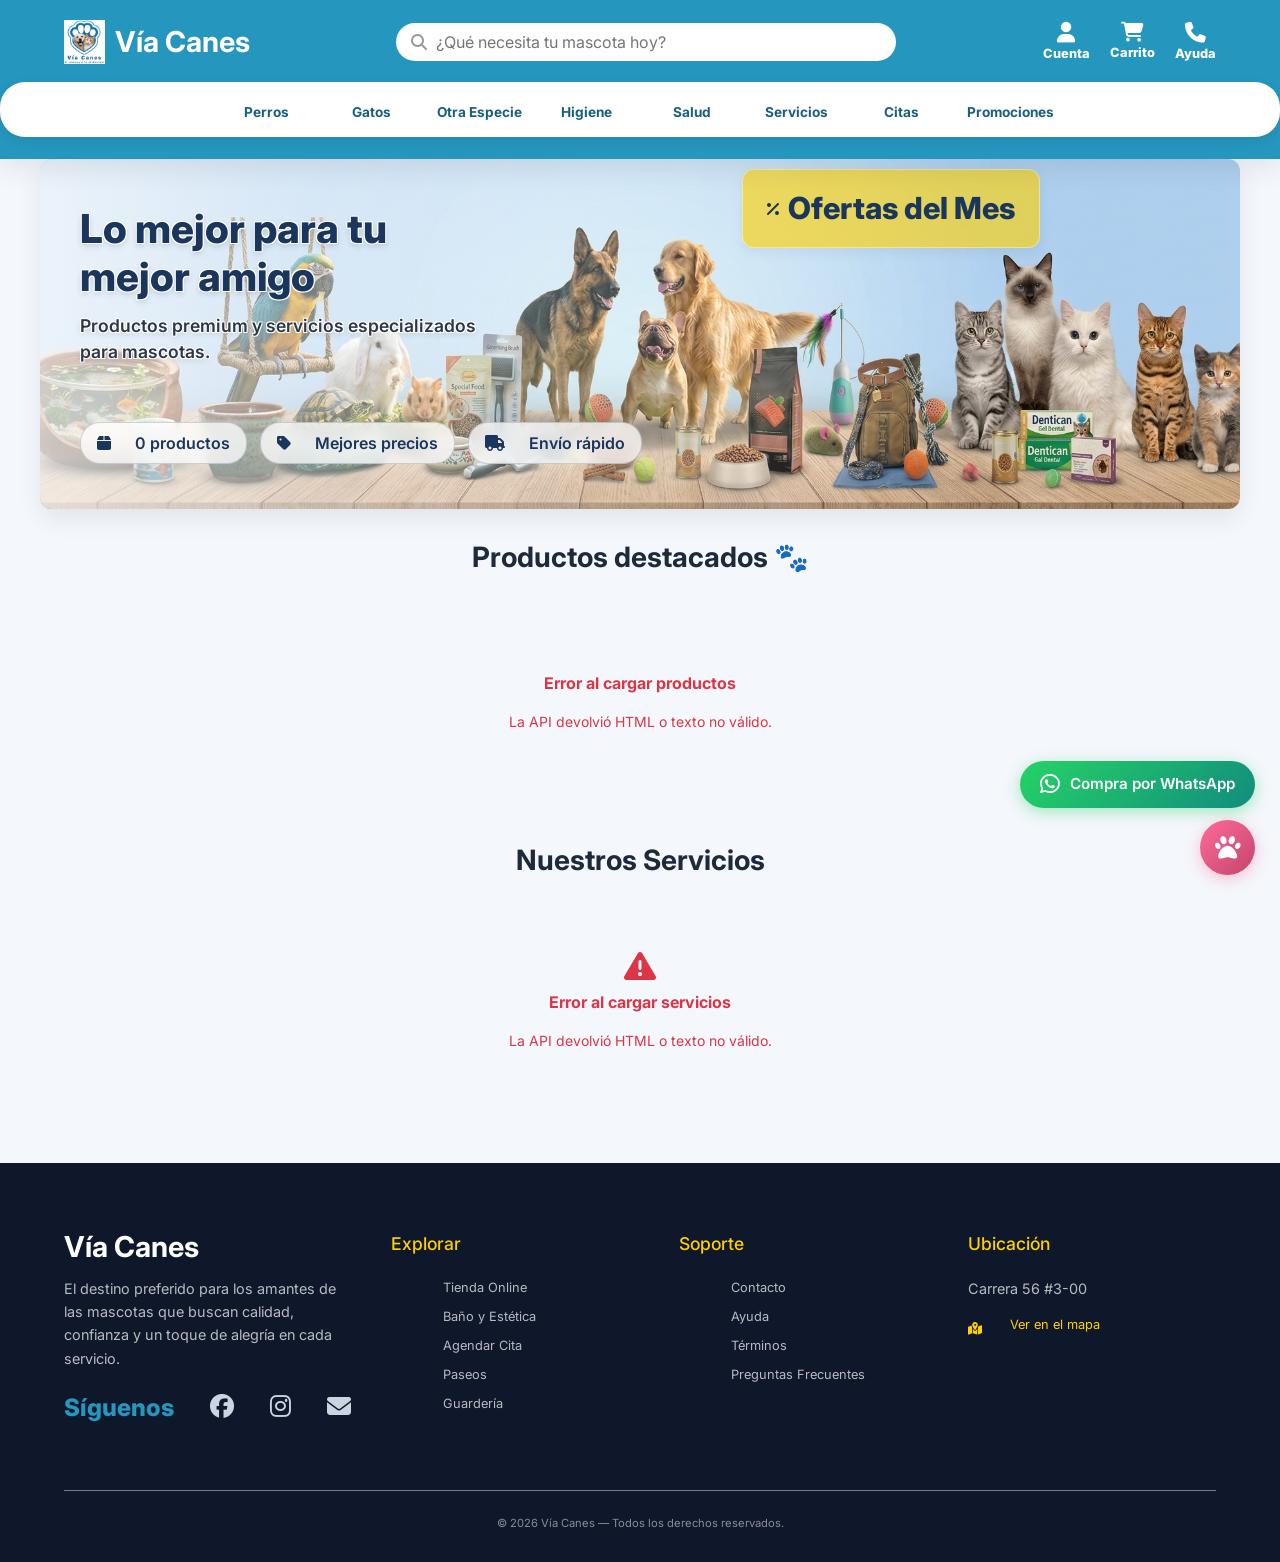
==== index.html @ 90e819da "Api de productos devuelve las promociones de cada producto" ====
<!DOCTYPE html>
<html lang="es">
<head>
    <meta charset="UTF-8">
    <meta name="viewport" content="width=device-width, initial-scale=1.0">
    <title>Vía Canes | Tienda</title>
    
    <!-- FUENTES Y ESTILOS EXTERNOS -->
    <!-- Google Fonts: Fuente Inter para tipografía moderna -->
    <link href="https://fonts.googleapis.com/css2?family=Inter:wght@300;400;500;600;700;800&display=swap" rel="stylesheet">
    <!-- FontAwesome: Iconos para la interfaz -->
    <link rel="stylesheet" href="https://cdnjs.cloudflare.com/ajax/libs/font-awesome/6.5.0/css/all.min.css">
    <!-- Bootstrap 5.3: Framework para diseño responsivo -->
    <link href="https://cdn.jsdelivr.net/npm/bootstrap@5.3.0/dist/css/bootstrap.min.css" rel="stylesheet">
    
    <!-- ESTILOS PROPIOS -->
    <link rel="stylesheet" href="css/main.css">
    <link rel="stylesheet" href="css/style.css">
</head>
<body>

    <!-- ENCABEZADO (HEADER) - Navegación fija superior -->
    <header class="sticky-top">
        <!-- Barra superior: Logo, Buscador y Accesos rápidos -->
        <div class="navbar-top">
            <!-- Contenedor del Logo de la marca -->
            <a href="/via_canes/index.html" class="logo-container text-decoration-none">
                <img src="img/logo.png" alt="Logo" class="logo-img">
                <span class="logo-text">Vía Canes</span>
            </a>
            <!-- Barra de búsqueda de productos -->
            <div class="search-container">
                <i class="fa fa-search search-icon"></i>
                <input type="text" class="custom-search-input" placeholder="¿Qué necesita tu mascota hoy?">
            </div>
            <!-- Iconos de Utilidad (Cuenta, Carrito, Ayuda) -->
            <div class="utility-icons">
                <!-- Mi Cuenta -->
                <a href="html/auth.html" class="util-item">
                    <i class="fa fa-user"></i> <span>Cuenta</span>
                </a>
                <!-- Carrito de compras con disparador de menú lateral (Offcanvas) -->
                <button class="util-item border-0 bg-transparent position-relative p-0" type="button" data-bs-toggle="offcanvas" data-bs-target="#carritoLateral">
                    <i class="fa fa-shopping-cart fs-5"></i>
                    <span>Carrito</span>
                    <!-- Globo indicador de cantidad (Controlado por JS) -->
                    <span id="contador-carrito" class="badge rounded-pill bg-danger position-absolute top-0 start-100 translate-middle" style="display:none;">0</span>
                </button>
                <!-- Central de Ayuda -->
      <a href="html/ayuda.html" class="util-item" aria-label="Central de ayuda">
        <i class="fa fa-phone"></i> <span>Ayuda</span>
                </a>
            </div>
        </div>
        
        <!-- Barra inferior: Accesos directos a Categorías y Filtros URL -->
        <div class="categories-row">
            <a href="index.html?tipo=especie&valor=Perros" class="cat-item">
                <div class="img-circle"><img src="img/p-perro.png" alt="Perros" class="cat-img"></div>
                <span>Perros</span>
            </a>
            <a href="index.html?tipo=especie&valor=Gatos" class="cat-item">
                <div class="img-circle"><img src="img/p-gato.png" alt="Gatos" class="cat-img"></div>
                <span>Gatos</span>
            </a>
            <a href="index.html?tipo=especie&valor=Otra%20Especie" class="cat-item">
                <div class="img-circle"><img src="img/p-otros.png" alt="Otros" class="cat-img"></div>
                <span>Otra Especie</span>
            </a>
            <a href="index.html?tipo=categoria&valor=Higiene" class="cat-item">
                <div class="img-circle"><img src="img/p-higiene.png" alt="Higiene" class="cat-img"></div>
                <span>Higiene</span>
            </a>
            <a href="index.html?tipo=categoria&valor=Salud" class="cat-item">
                <div class="img-circle"><img src="img/salud.png" alt="Salud" class="cat-img"></div>
                <span>Salud</span>
            </a>
            <a href="index.html?tipo=categoria&valor=Servicios" class="cat-item">
                <div class="img-circle"><img src="img/servicios-p.png" alt="Servicios" class="cat-img"></div>
                <span>Servicios</span>
            </a>
            <a href="index.html?tipo=categoria&valor=Citas" class="cat-item">
                <div class="img-circle"><img src="img/calendario.png" alt="Citas" class="cat-img"></div>
                <span>Citas</span>
            </a>
            <a href="html/promociones.html" class="cat-item">
                <div class="img-circle"><img src="img/ofertas.png" alt="Promociones" class="cat-img"></div>
                <span>Promociones</span>
            </a>
        </div>
    </header>

    <!-- SECCIÓN HERO - Banner promocional principal -->
    <section class="hero">
        <div class="banner-overlay"></div>
        
        <!-- Botón posicionado arriba a la derecha -->
        <a href="html/promociones.html" class="btn-main text-decoration-none">
            <i class="fa fa-percent"></i> Ofertas del Mes
        </a>

        <div class="hero-content">    
            <!-- Bloque de textos (Izquierda) -->
            <div class="hero-text">
                <h1>Lo mejor para tu mejor amigo</h1>
                <p>Productos premium y servicios especializados para mascotas.</p>
                
                <!-- Estadísticas / Iconos en fila inferior -->
                <div class="banner-stats">
                    <div class="stat-item">
                        <i class="fa fa-box"></i>
                        <span id="bannerProductCountHero">0 productos</span>
                    </div>
                    <div class="stat-item">
                        <i class="fa fa-tag"></i>
                        <span>Mejores precios</span>
                    </div>
                    <div class="stat-item">
                        <i class="fa fa-truck"></i>
                        <span>Envío rápido</span>
                    </div>
                </div>
            </div>
        </div>
    </section>

    <!-- BANNER DINÁMICO - Oculto por defecto (Se activa mediante JS) -->
    <section class="category-banner" id="categoryBanner" style="display: none;">
        <div class="banner-overlay"></div>
        <div class="banner-content container">
            <div class="banner-text">
                <span class="banner-badge" id="bannerBadge">Categoría</span>
                <h2 class="banner-title" id="bannerTitle">Título de categoría</h2>
                <p class="banner-description" id="bannerDescription">Descripción de la categoría</p>
                <div class="banner-stats">
                    <div class="stat-item">
                        <i class="fa fa-box"></i>
                        <span id="bannerProductCount">0 productos</span>
                    </div>
                    <div class="stat-item">
                        <i class="fa fa-tag"></i>
                        <span>Mejores precios</span>
                    </div>
                    <div class="stat-item">
                        <i class="fa fa-truck"></i>
                        <span>Envío rápido</span>
                    </div>
                </div>
            </div>
        </div>
    </section>

    <!-- CONTENIDO PRINCIPAL (MAIN) - Grid de Productos y Servicios -->
    <main class="container mt-4" id="storeSection">
        <section class="productos mb-5">
            <h3 class="mb-4 text-center fw-bold">Productos destacados 🐾</h3>
            <div class="row g-4" id="productGrid">
                <div class="col-12 text-center py-5">
                    <div class="spinner-border text-primary" role="status">
                        <span class="visually-hidden">Cargando...</span>
                    </div>
                    <p class="text-muted mt-3">Cargando productos...</p>
                </div>
            </div>
        </section>

        <section class="servicios mb-5">
            <h3 class="mb-4 text-center fw-bold">Nuestros Servicios</h3>
            <div class="row g-4 text-center" id="servicesGrid">
                <div class="col-12 text-center py-5">
                    <div class="spinner-border text-primary" role="status">
                        <span class="visually-hidden">Cargando...</span>
                    </div>
                    <p class="text-muted mt-3">Cargando servicios...</p>
                </div>
            </div>
        </section>
        
    </main>

  <!-- PIE DE PÁGINA (FOOTER)                         -->
<!-- ============================================= -->
<footer class="main-footer">
  <div class="footer-grid">

    <!-- Columna 1: Branding y Redes Sociales -->
    <div class="footer-col">
      <div class="logo-text" style="color: white; margin-bottom: 1rem;">Vía Canes</div>
      <p style="opacity: 0.7; font-size: 0.9rem; line-height: 1.6;">El destino preferido para los amantes de las mascotas que buscan calidad, confianza y un toque de alegría en cada servicio.</p>
      <div class="social-icons">
        <h4>Síguenos</h4>
        <a href="https://facebook.com" target="_blank" rel="noopener noreferrer" aria-label="Facebook"><i class="fa-brands fa-facebook"></i></a>
        <a href="https://instagram.com" target="_blank" rel="noopener noreferrer" aria-label="Instagram"><i class="fa-brands fa-instagram"></i></a>
        <a href="mailto:contacto@viacanes.com" aria-label="Email"><i class="fa-solid fa-envelope"></i></a>
      </div>
    </div>

    <!-- Columna 2: Navegación Interna -->
    <div class="footer-col">
      <h3>Explorar</h3>
      <ul>
        <li><a href="../index.html">Tienda Online</a></li>
        <li><a href="../index.html?tipo=categoria&valor=Higiene">Baño y Estética</a></li>
        <li><a href="../index.html?tipo=categoria&valor=Citas">Agendar Cita</a></li>
        <li><a href="../index.html?tipo=categoria&valor=Servicios">Paseos</a></li>
        <li><a href="../index.html?tipo=categoria&valor=Servicios">Guardería</a></li>
      </ul>
    </div>

    <!-- Columna 3: Soporte -->
    <div class="footer-col">
      <h3>Soporte</h3>
      <ul>
        <li><a href="ayuda.html">Contacto</a></li>
        <li><a href="ayuda.html">Ayuda</a></li>
        <li><a href="ayuda.html">Términos</a></li>
        <li><a href="ayuda.html">Preguntas Frecuentes</a></li>
      </ul>
    </div>

    <!-- Columna 4: Ubicación -->
    <div class="footer-col">
      <h3>Ubicación</h3>
      <p style="opacity: 0.7; font-size: 0.9rem;">Carrera 56 #3-00</p>
      <div style="margin-top: 1rem; display: flex; align-items: center; gap: 8px; color: var(--accent);">
        <i class="fa-solid fa-map-location-dot"></i>
        <a href="https://maps.google.com/?q=Carrera+56+3" target="_blank" rel="noopener noreferrer"
           style="color: var(--accent); text-decoration: none;">Ver en el mapa</a>
      </div>
    </div>

  </div>

  <div class="text-center mt-5 pt-4 border-top opacity-50 small">
    © 2026 Vía Canes — Todos los derechos reservados.
  </div>
</footer>

    </footer>
    <!-- ============================================= -->
    <!-- BOTONES FLOTANTES (WhatsApp y Paw)            -->
    <!-- ============================================= -->
    <div class="floating-buttons">
        <!-- Botón Compra por WhatsApp -->
        <a href="https://wa.me/573000000000?text=Hola%20Vía%20Canes,%20quiero%20hacer%20un%20pedido" 
           class="btn-whatsapp" 
           target="_blank" 
           rel="noopener noreferrer"
           aria-label="Compra por WhatsApp">
            <i class="fa-brands fa-whatsapp"></i>
            <span>Compra por WhatsApp</span>
        </a>

        <!-- Botón Paw (huella de mascota) - Volver arriba -->
        <a href="#top" class="btn-paw" aria-label="Volver arriba" title="Volver arriba">
            <i class="fa-solid fa-paw"></i>
        </a>
    </div>
    <!-- MENÚ LATERAL DE CARRITO (Offcanvas) -->
    <div class="offcanvas offcanvas-end" tabindex="-1" id="carritoLateral">
        <div class="offcanvas-header border-bottom">
            <h5 class="offcanvas-title fw-bold">
                <i class="fa fa-shopping-cart me-2"></i>Tu Carrito
            </h5>
            <button type="button" class="btn-close" data-bs-dismiss="offcanvas"></button>
        </div>
        <div class="offcanvas-body d-flex flex-column">
            <div id="cart-items" class="flex-grow-1">
                <p class="text-center text-muted mt-5">Tu carrito está vacío 🐾</p>
            </div>
            <div class="border-top pt-3 mt-3">
                <div class="d-flex justify-content-between fw-bold fs-5 mb-3">
                    <span>Total:</span>
                    <span id="cart-total">$0</span>
                </div>
                <a href="html/carrito.html" class="btn btn-primary w-100 rounded-pill fw-bold text-white d-flex align-items-center justify-content-center gap-2" id="btn-checkout" style="pointer-events: none; opacity: 0.6;">
                    <i class="fa fa-credit-card"></i> Continuar
                </a>
            </div>
        </div>
    </div>

    <!-- TOAST NOTIFICACIONES -->
    <div class="position-fixed bottom-0 end-0 p-4" style="z-index: 9999;">
        <div id="toast" class="toast align-items-center text-white bg-primary border-0" role="alert">
            <div class="d-flex">
                <div class="toast-body" id="toastMsg">Operación exitosa</div>
                <button type="button" class="btn-close btn-close-white me-2 m-auto" data-bs-dismiss="toast"></button>
            </div>
        </div>
    </div>

    <!-- SCRIPTS -->
    <script src="https://cdn.jsdelivr.net/npm/bootstrap@5.3.0/dist/js/bootstrap.bundle.min.js"></script>
    <script src="js/modulestienda/main.js" defer></script>
     <script src="js/modulestienda/tienda-productos.js" defer></script>
    <!--<script src="js/modulestienda/tienda-promociones.js" defer></script>-->
</body>
</html>
---- css/main.css ----
:root{
    --primary:#2596be;
    --primary-dark:#16607d;
    --secondary:#ff8c00;
    --accent:#ffd000;
    --white:#ffffff;
    --bg:#f4f7fb;
    --text:#1e293b;
    --text-light:#64748b;

    --shadow-sm:0 4px 10px rgba(0,0,0,0.05);
    --shadow-md:0 10px 25px rgba(0,0,0,0.08);
    --shadow-lg:0 20px 40px rgba(0,0,0,0.12);

    --transition:.3s ease;
    --radius:24px;
}

/* ================= RESET ================= */

*{
    margin:0;
    padding:0;
    box-sizing:border-box;
    font-family:"Inter",sans-serif;
}

body{
    background:var(--bg);
    color:var(--text);
    overflow-x:hidden;
}

/* =========================================
   HEADER ESTILO AZUL & STICKY AUDITADO
   ========================================= */
.sticky-top {
    position: -webkit-sticky ;
    position: sticky;
    top: 0 ;
    z-index: 1040 ; /* Mantiene el menú por encima de cualquier producto o tarjeta */
    background-color: var(--primary); /* Evita transparencias durante el scroll */
    box-shadow: var(--shadow-md);
    
}
.main-container {
max-width: 1200px;
margin: 0 auto;
padding: 0 20px;
width: 100%;
}
header {
    background-color: var(--primary);
    padding: 12px 0 ;
    border: none;
position: sticky;
top: 0;
z-index: 1000;
  
}
.header-container {
display:flex;
align-items:center;
justify-content:space-between;
flex-wrap:wrap;
margin: 0 auto;
gap:10px;
padding: 0 20;
background-color: var(--primary);
border: none;
border-bottom: 1px solid var(--primary-dark);

}
.main-header {
background: var(--white);
}
.navbar {
position: sticky;
background: var(--primary);
padding: 8px 4%;
z-index: 1000;
top: 0;
}
.navbar-top {
    display: flex;
    align-items: center;
    justify-content: space-between;
    max-width: 1300px;
    margin: auto;
    padding: 0 5%;
    gap: 20px;
    min-height: 60px;
    background: transparent;
}

.logo-container {
    display: flex;
    align-items: center;
    gap: 10px;
}

.logo-img {
    height: 45px;
    width: auto;
    object-fit: contain;
}

.logo-text {
    font-size: 1.8rem;
    font-weight: 700;
    color: var(--white);
    white-space: nowrap;
    line-height:1;
}
.logo-link{
display:flex;
align-items:center;
gap:10px;
text-decoration:none;
color:var(--primary);
font-weight:bold;
font-size:1.2rem;
}
/*  Contenedor principal */
.search-container {
    position: relative;
    flex: 1;
    max-width: 500px;
}

.search-container .fa-search {
    position: absolute;
    left: 15px;
    top: 50%;
    transform: translateY(-50%);
    color: #999;
    pointer-events: none;
    z-index: 10;
    transition: color 0.3s ease;
}
.search-icon {
position: absolute;
left: 15px;
top: 50%;
transform: translateY(-50%);
color: #aaa;
}
/* El Input del buscador */
.custom-search-input {
    width: 100%;
    height: 38px;
    border-radius: 20px;
    border: none;
    padding-left: 40px;
    background: var(--white);
    outline: none;
    transition: var(--transition);
}

.custom-search-input:focus { 
    box-shadow: 0 0 0 4px rgba(255, 255, 255, 0.2); 
}

.utility-icons {
    display: flex;
    gap: 20px;
    align-items: center;
    cursor: pointer;
    
}

.util-item {
    text-decoration: none;
    display: flex;
    flex-direction: column;
    align-items: center;
    color: var(--white);
    font-size: 0.8rem;
    text-align: center;
    font-weight: 800;
    cursor: pointer;
    position: relative;
    transition: var(--transition);
    padding: 0.1rem 0 0 0;
}

.util-item i {
    font-size: 1.3rem;
    margin-bottom: 1px;
    transition: 0.3s;
    margin-bottom: 1px;
}

.util-item:hover {
    color: var(--accent);
    transform: translateY(-2px);
    
}

#cart-count {
    position: absolute;
    top: -5px;
    right: -8px;
    background: var(--secondary);
    color: white;
    font-size: .65rem;
    padding: 2px 6px;
    border-radius: 50px;
    border: 2px solid var(--primary);
}

/* =========================================
   NAVEGACIÓN INFERIOR / SECUNDARIA
   ========================================= */
.navbar-bottom {
    display: flex;
    justify-content: center;
    gap: 30px;
    margin-top: 0px;
    border-top:  1px solid rgba(255,255,255,0.2);
    padding:15px 0px;
    flex-wrap: wrap;
    background-color: var(--primary);
    box-shadow: 0 4px 10px rgba(0,0,0,0.1);
    border-radius: 0 0 25px 25px;
    border-top: none;
}

.navbar-bottom a {
    color: var(--white);
    text-decoration: none;
    font-weight: 500;
    text-transform: capitalize;
    transition: var(--transition);
    display: inline-block;
    
}

.navbar-bottom a:hover {
    color: var(--accent);
    transform: translateY(-3px);
}

.navbar-bottom a.active {
    color: var(--accent); /* Cambiado a accent para mayor contraste sobre el fondo azul */
    font-weight: 700;
}

/* =========================================
   CONTENEDORES DE DISEÑO BASE
   ========================================= */
.dashboard-wrapper {
    max-width: 1200px;
    margin: 0 auto;
    padding: 0px 20px;
}

   /* Fila de categorías circulares */

/*===== CONTENEDOR DE CATEGORÍAS ===== */
     
.categories-row {
    display: flex;
    overflow-x: auto;
    gap: 25px;
    padding: 15px 10px;
    flex-wrap: nowrap;
    justify-content: center; 
    scroll-behavior: smooth;
    border-radius: 25px;
    margin: 10px 0;
    background-color: var(--white);
    box-shadow: var(--shadow-sm);
    -webkit-overflow-scrolling: touch;
    box-shadow: 0 4px 12px rgba(0,0,0,0.08);
    -webkit-overflow-scrolling: touch;   
}
/* Ocultar scrollbar */
.categories-row::-webkit-scrollbar {
    display: none; 
   
}
/*  ITEM DE CATEGORÍA (El enlace) */
.cat-item {
    display: flex;
    flex-direction: column;
    align-items: center;
    text-decoration: none;
    min-width: 80px; 
    transition: transform 0.3s ease;
}
/* EL CÍRCULO QUE SE REVELA (Oculto por defecto) */
.cat-item .img-circle {
width: 0;
height: 0;
opacity: 0;
overflow: hidden;
transform: scale(0);
transition: var(--transition-bounce);
margin-bottom: 0;
background-color: var(--bg-light);
border-radius: 50%;
display: flex;
align-items: center;
justify-content: center;
}
/* La imagen dentro del círculo */
.cat-img {
    width: 100%;
    height: 100%;
    object-fit: cover;
    object-position: center;
}
/* EL TEXTO (Siempre visible) */
.cat-item span {
    font-size: 0.85rem;
    font-weight: 700;
    color: var(--primary-dark);
    text-transform: capitalize;
    margin-top: 5px;
    transition: all 0.3s ease;
    text-align: center;
}

/* EFECTO HOVER / ACTIVE (Al tocar o pasar el mouse) */
.cat-item:hover .img-circle,
.cat-item:active .img-circle,
.cat-item:focus .img-circle {
    width: 75px;    
    height: 75px;
    opacity: 1;
    transform: scale(1);
    margin-bottom: 8px; 
    box-shadow: 0 8px 15px rgba(0, 0, 0, 0.1);
    border: 2px solid var(--primary);
}
/*EFECTO HOVER / ACTIVE (Al tocar o pasar el mouse) */
.cat-item:hover .img-circle,
.cat-item:active .img-circle
.cat-item:focus .img-circle{
width: 75px;  
height: 75px;
opacity: 1;
transform: scale(1);
margin-bottom: 8px;
box-shadow: 0 8px 15px rgba(0, 0, 0, 0.1);
border: 2px solid var(--primary);
}

.cat-item:hover span,
.cat-item:focus span {
    color: var(--secondary); 
    transform: scale(1.1);
}
/* Efecto de pulsación al hacer clic */
.cat-item:active {
    transform: scale(0.95);
}
/* =========================================
   RESPONSIVE BÁSICO GLOBAL
   ========================================= */
@media (max-width: 640px) {
    .navbar-top {
        flex-wrap: wrap;
        gap: 1rem;
    }
    .search-container {
        order: 3;
        margin: 0;
        max-width: 100%;
    }
    .utility-icons {
        width: 100%;
        justify-content: space-around;
    }
    .categories-row {
        justify-content: flex-start; /* Permite scroll horizontal fluido en móviles */
    }
}
/* 4. COMPONENTES UI (BOTONES, BADGES, LOADER)
Elementos reutilizables en toda la aplicación. */
.btn-main {
background:var(--primary);
color:white;
}
.btn-main:hover {
background:var(--primary-dark);
color: #000; }

.btn-buy {
background:var(--secondary);
color: #fff;
border: none;
padding: 10px 20px;
border-radius: 8px;
font-weight: bold;
transition: 0.3s;
box-shadow: 0 4px 14px rgba(255, 140, 0, 0.3);
}
.btn-buy:hover {
background: #e67e00;
transform: scale(1.05);
}
/* BADGES */
.badge {
padding: 4px 10px;
border-radius: 6px;
font-size: 0.75rem;
font-weight: bold;
}
.confirmed {
background: #dcfce7;
color: #ff8c00;
}
.pending {
background:#fff4e5;
color: #a16207;
}
#loader {
position: fixed;
top: 0; left: 0; width: 100%; height: 100%;
background: rgba(255, 255, 255, 0.9);
backdrop-filter: blur(10px);
display: none; /* Se activa con JS como 'flex' */
flex-direction: column;
align-items: center;
justify-content: center;
z-index: 10000;
}

#loader i {
font-size: 5rem;
color: var(--primary);
animation: dogBounce 0.6s ease-in-out infinite alternate;
}

@keyframes dogBounce {
from { transform: translateY(0); }
to { transform: translateY(-30px); }
}

.loader-text {
margin-top: 20px;
font-weight: 800;
color: var(--primary-dark);
text-transform: uppercase;
letter-spacing: 2px;
font-size: 0.9rem;
}
/* TEXTO DEBAJO DEL PERRO */
.loader-text {
margin-top: 20px;
font-family: 'Inter', sans-serif;
font-weight: 800;
color: var(--primary-dark);
text-transform: uppercase;
letter-spacing: 2px;
font-size: 0.9rem;
}

/* KEYFRAMES PARA EL SALTO */
@keyframes dogJump {
from {
transform: translateY(0);
}
to {
transform: translateY(-30px); /* Salto de 30px hacia arriba */
filter: drop-shadow(0 25px 20px rgba(0,0,0,0.15));
}
}
/* OCULTAR EL $NaN Y CUALQUIER PRECIO DE SERVICIO */
.precio, .price, [class*="precio"], [class*="price"] {
    display: none !important;
}
/* =========================================
   FOOTER
========================================= */

.footer {
    background: var(--primary-dark);
    color: white;
    padding: 4rem 0 2rem;
}

.footer-grid {
    display: grid;
    grid-template-columns: 2fr 1fr 1fr 1.5fr;
    gap: 3rem;
}

.footer-col h3 {
    font-size: 1.1rem;
    margin-bottom: 1.5rem;
    color: var(--accent);
}

.footer-col ul {
    list-style: none;
}

.footer-col ul li {
    margin-bottom: 10px;
}

.footer-col ul li a {
    color: rgba(255,255,255,0.7);
    text-decoration: none;
    transition: color 0.3s ease;
}

.footer-col ul li a:hover {
    color: white;
}

/* REDES */

.social-icons {
    display: flex;
    gap: 1rem;
    margin-top: 1.5rem;
}

.social-icons i {
    font-size: 1.5rem;
    cursor: pointer;
    transition: color 0.3s ease;
}

.social-icons i:hover {
    color: var(--secondary);
}

/* FOOTER BOTTOM */

.footer-bottom {
    text-align: center;
    padding-top: 3rem;
    margin-top: 3rem;
    border-top: 1px solid rgba(255,255,255,0.1);
    font-size: 0.8rem;
    color: rgba(255,255,255,0.5);
}
---- css/style.css ----
/* ==========================================
   VARIABLES Y ESTILOS BASE COMPARTIDOS
   ========================================== */
:root {
  --banner-title-color: #1a365d;
  --banner-text-color: #2d3748;
  --banner-font-family: 'Inter', sans-serif;
  --banner-text-shadow: -1px -1px 0 #ffffff, 
                        1px -1px 0 #ffffff, 
                       -1px  1px 0 #ffffff, 
                        1px  1px 0 #ffffff, 
                        0px 3px 6px rgba(0, 0, 0, 0.15);
                                    --primary-blue: #0046be;
            --light-blue: #f0f5ff;
            --text-dark: #1a1a1a;
            --text-gray: #666;
            --white: #ffffff;
            --whatsapp-green: #25d366;

}


/* ==========================================
   ESTRUCTURA GENERAL DE BANNERS (.hero y .category-banner)
   ========================================== */
.hero,
.category-banner {
    position: relative;
    width: 100%;
    max-width: 1200px;
    min-height: 350px;
    aspect-ratio: 1200 / 350;
    margin: 0 auto 2rem auto;
    border-radius: 12px;
    overflow: hidden;
    box-shadow: var(--shadow-md, 0 4px 6px rgba(0,0,0,0.1));
    background-color: transparent;
    background-repeat: no-repeat;
    background-position: center right;
    background-size: cover;
    display: flex;
    align-items: center;
    justify-content: flex-start;
    padding: 30px 40px;
    -webkit-font-smoothing: antialiased;
    -moz-osx-font-smoothing: grayscale;
}

.hero {
    background-image: url('../img/banners/banner-index.png');
    background-position: center center;
    background-size: cover;  
}

.banner-overlay {
    position: absolute;
    top: 0;
    left: 0;
    width: 100%;
    height: 100%;
    background: linear-gradient(90deg,
        rgba(255, 255, 255, 0.75) 0%,   
        rgba(255, 255, 255, 0.3) 40%,  
        transparent 80%);              
    z-index: 1;
    pointer-events: none;
}

.hero-content,
.banner-content {
    position: relative;
    z-index: 5;
    width: 100%;
    max-width: 1200px;
    margin: 0 auto;
    display: flex;
    flex-direction: row;
    align-items: flex-start; 
    justify-content: space-between; 
    gap: 15px;
}

.hero-text,
.banner-text {
    position: relative;
    z-index: 5;
    width: 100%;
    max-width: 420px;
    display: flex;
    flex-direction: column;
    gap: 12px;
    text-align: left;
    font-family: var(--banner-font-family);
    color: var(--banner-title-color) !important;
}

.hero h1,
.banner-title {
    font-family: var(--banner-font-family);
    font-size: 2.5rem;
    font-weight: 800;
    line-height: 1.2;
    color: var(--banner-title-color);
    text-shadow: var(--banner-text-shadow);
    text-align: left;
    margin: 0;
}

.hero p,
.banner-description {
    font-family: var(--banner-font-family);
    font-size: 1.1rem;
    font-weight: 600;
    line-height: 1.5;
    color: var(--banner-text-color);
    text-shadow: var(--banner-text-shadow);
    text-align: left;
    margin: 0; 
}

/* ==========================================
   COMPONENTES ADICIONALES (BADGES E ICONOS)
   ========================================== */
.banner-badge {
    align-self: flex-start; 
    background: rgba(255, 255, 255, 0.6); 
    padding: 0.4rem 1rem;
    border-radius: 20px;
    font-size: 0.85rem;
    font-weight: 700;
    letter-spacing: 0.5px;
    text-transform: capitalize;
    color: #1a365d;
    border: 1px solid rgba(26, 54, 93, 0.15);
    margin-bottom: 0.2rem;
}

.banner-stats {
    display: flex;
    gap: 0.8rem;
    flex-wrap: nowrap;          
    margin-top: 2.8rem;
    align-items: center;
    justify-content: flex-start; 
    width: 100%;                
}

.stat-item {
    display: flex;
    align-items: center;
    justify-content: center;    
    gap: 1.5rem;
    background: rgba(255, 255, 255, 0.75); 
    backdrop-filter: blur(8px);
    -webkit-backdrop-filter: blur(8px);
    padding: 0.5rem 1rem;
    border-radius: 20px;
    font-size: 0.9rem;
    font-weight: 600;
    border: 1px solid rgba(26, 54, 93, 0.2); 
    color: #1a365d !important; 
    white-space: nowrap;        
    transition: all 0.25s ease;
}

.stat-item i,
.stat-item span {
    color: #1a365d !important; 
    font-size: 1.0rem;
    transition: color 0.25s ease;
}

.stat-item:hover {
    background: #ffd000 !important; 
    border-color: #ffd000;
    transform: translateY(-2px);
    box-shadow: 0 4px 12px rgba(26, 54, 93, 0.25);
}

.stat-item:hover i,
.stat-item:hover span {
    color: #1a365d !important;            
}

/* ==========================================
   BOTÓN DESTACADO (SUPERIOR DERECHO)
   ========================================== */
.hero .btn-main,
.category-banner .btn-main {
    position: absolute;
    top: 10px;
    right: 200px;
    z-index: 12;
    display: inline-flex;    
    align-items: center;
    justify-content: center;    
    gap: 0.5rem;
    padding: 0.98rem 1.5rem; 
    font-size: 1.9rem;
    font-weight: 800;
    border-radius: 12px; 
    background: rgba(255, 208, 0, 0.617) !important; 
    backdrop-filter: blur(8px);
    -webkit-backdrop-filter: blur(8px);   
    border: 1px solid rgba(255, 255, 255, 0.4); 
    color: #1a365d !important; 
    font-family: var(--banner-font-family);
    text-decoration: none;
    white-space: nowrap;        
    box-shadow: 0 4px 14px rgba(0, 0, 0, 0.06);
    transition: all 0.25s ease;
}

.hero .btn-main i,
.category-banner .btn-main i {
    color: #1a365d !important;
    font-size: 1.0rem;
    transition: color 0.25s ease;
}

.hero .btn-main:hover,
.category-banner .btn-main:hover {
    background: rgba(26, 54, 93, 0.9) !important;
    color: #ffffff !important;
    border-color: rgba(255, 255, 255, 0.6);
    transform: scale(0.98);
}

.hero .btn-main:hover i,
.category-banner .btn-main:hover i {
    color: #ffffff !important;
}

/* Rutas de Fondos */
.banner-perros { background-image: url('../img/banners/banner-perros.png'); }
.banner-gatos { background-image: url('../img/banners/banner-gatos.png'); }
.banner-higiene { background-image: url('../img/banners/banner-higiene.png'); }
.banner-salud { background-image: url('../img/banners/banner-salud.png'); }
.banner-servicios { background-image: url('../img/banners/banner-servicios.jpg'); }
.banner-citas { background-image: url('../img/banners/banner-citas.png'); }
.banner-otros { background-image: url('../img/banners/banner-otros_animales.png'); }
.banner-ofertas { background-image: url('../img/banners/banner-ofertas.jpg');}

.category-banner.active,
.hero.active { 
    animation: bannerSlideIn 0.6s ease-out; 
}

@keyframes bannerSlideIn {
    from { opacity: 0; transform: translateY(-20px); }
    to { opacity: 1; transform: translateY(0); }
}

/* ==========================================
   TITULOS DE SECCIÓN
   ========================================== */
.section-title {
    text-align: center;
    margin-bottom: 45px;
}
.section-title h2 {
    font-size: 2rem;
    font-weight: 800;
    color: var(--text);
}
.section-title p {
    color: var(--text-light);
    margin-top: 10px;
}
/* Botones Autenticación */
.btn-green {
background: var(--primary);
color: white;
border: none;
padding: 10px;
width: 100%;
font-weight: bold;
border-radius: 12px;
font-size: 0.9rem ;
cursor: pointer;
transition: 0.3s;
margin-top: 5px;
transition: 0.3s;
text-transform: uppercase;
letter-spacing: 1px;
height: 45px;
font-weight: 800;
}
/* --- SEPARADOR "O" ESTILO IMAGEN --- */
.separator-container {
  display: flex;
  align-items: center;
  text-align: center;
  margin: 20px 0;
}

/* Crea las líneas finas de los lados */
.separator-container::before,
.separator-container::after {
  content: '';
  flex: 1;
  border-bottom: 1px solid #cbd5e1; /* Línea gris clara */
}

/* Espacio interno para la letra "O" */
.separator-container span {
  padding: 0 15px;
  color: #64748b;
  font-size: 0.9rem;
  font-family: sans-serif;
}

.btn-green:hover {
background: var(--primary-dark);
transform: translateY(-2px);
}

.btn-google {
background: #ffffff;
color: #444;
border: 1.5px solid #e2e8f0;
width: 100%;
padding: 12px; /* Un poco más de aire */
border-radius: 12px;
display: flex;
align-items: center;
justify-content: center;
gap: 12px; /* Este espacio separa el icono del texto */
cursor: pointer;
font-weight: 600;
transition: 0.3s;
font-size: 0.95rem;
font-family: 'Roboto', sans-serif; /* Tipografía recomendada */
}

/* Estilo específico para el icono azul */
.btn-google i {
color: #4285f4;
font-size: 1.2rem;
}

.btn-google:hover {
background: #f8fafc;
border-color: #cbd5e1;
box-shadow: 0 1px 3px rgba(0,0,0,0.1);
}

/* Separador "O" */
.auth-form p {
margin: 10px 0;
color: #94a3b8;
font-size: 0.8rem;
position: relative;
padding-top: 0 !important;
margin-bottom: 3px !important;

}







/* ==========================================
   PRODUCTOS
   ========================================== */
.products-section {
    padding: 70px 5%;
}
.main-grid {
    display: grid;
    grid-template-columns: repeat(4, 1fr);
    gap: 25px;
}
.product-card {
    background: var(--white);
    border-radius: 20px;
    overflow: hidden;
    padding: 20px;
    position: relative;
    transition: var(--transition);
    box-shadow: var(--shadow-sm);
    display: flex;
    flex-direction: column;
}
.product-card:hover {
    transform: translateY(-8px);
    box-shadow: var(--shadow-lg);
}
.product-badge {
    position: absolute;
    top: 15px;
    left: 15px;
    background: var(--secondary);
    color: var(--white);
    padding: 6px 12px;
    border-radius: 30px;
    font-size: .75rem;
    font-weight: 700;
}
.img-wrapper {
    width: 100%;
    height: 220px;
    display: flex;
    align-items: center;
    justify-content: center;
    background: #f8fafc;
    border-radius: 18px;
    overflow: hidden;
    margin-bottom: 20px;
}
.img-wrapper img {
    max-width: 85%;
    max-height: 85%;
    object-fit: contain;
    transition: var(--transition);
}
.product-card:hover .img-wrapper img {
    transform: scale(1.08);
}
.brand-tag {
    font-size: .8rem;
    font-weight: 700;
    color: var(--text-light);
    text-transform: uppercase;
    margin-bottom: 8px;
}
.product-title {
    font-size: 1rem;
    font-weight: 700;
    margin-bottom: 10px;
    min-height: 50px;
}
.price-tag {
    font-size: 1.5rem;
    font-weight: 800;
    color: var(--primary);
    margin-bottom: 20px;
}
.btn-add {
    margin-top: auto;
    border: none;
    background: #eff6ff;
    color: var(--primary);
    border-radius: 50px;
    padding: 12px 20px;
    font-weight: 700;
    transition: var(--transition);
    display: flex;
    align-items: center;
    justify-content: center;
    gap: 10px;
}
.btn-add:hover {
    background: var(--primary);
    color: var(--white);
    transform: translateY(-2px);
}

/* ==========================================
   SERVICIOS
   ========================================== */
.card-servicio-informativa {
    transition: transform 0.2s ease-in-out;
    cursor: pointer;
}
.card-servicio-informativa:hover {
    transform: translateY(-4px);
}
.services-section {
    padding: 80px 5%;
    background: var(--white);
}
.services-grid {
    display: grid;
    grid-template-columns: repeat(3, 1fr);
    gap: 30px;
}
.service-card {
    background: var(--white);
    border-radius: 30px;
    overflow: hidden;
    box-shadow: var(--shadow-sm);
    transition: var(--transition);
}
.service-card:hover {
    transform: translateY(-10px);
    box-shadow: var(--shadow-lg);
}
.service-card img {
    width: 100%;
    height: 260px;
    object-fit: cover;
}
.service-info {
    padding: 25px;
    text-align: center;
}
.service-info h3 {
    font-size: 1.4rem;
    font-weight: 800;
    color: var(--primary);
    margin-bottom: 10px;
}
.service-info p {
    color: var(--text-light);
}

/* ==========================================
   SIDEBAR CARRITO
   ========================================== */
.cart-overlay {
    position: fixed;
    inset: 0;
    background: rgba(0,0,0,.5);
    display: none;
    z-index: 1500;
}
.cart-overlay.active {
    display: block;
}
.cart-sidebar {
    position: fixed;
    top: 0;
    right: -420px;
    width: 400px;
    height: 100vh;
    background: var(--white);
    z-index: 2000;
    display: flex;
    flex-direction: column;
    transition: .4s ease;
    box-shadow: -10px 0 40px rgba(0,0,0,.15);
}
.cart-sidebar.active {
    right: 0;
}
.cart-header {
    padding: 25px;
    display: flex;
    align-items: center;
    justify-content: space-between;
    border-bottom: 1px solid #eee;
}
.cart-header h3 {
    font-weight: 800;
    margin: 0;
}
.close-cart {
    background: none;
    border: none;
    font-size: 1.4rem;
    cursor: pointer;
}
.cart-items {
    flex: 1;
    overflow-y: auto;
    padding: 20px;
}
.empty-cart {
    text-align: center;
    color: var(--text-light);
    margin-top: 50px;
}
.cart-footer {
    padding: 25px;
    border-top: 1px solid #eee;
}
.cart-total {
    display: flex;
    justify-content: space-between;
    font-size: 1.2rem;
    font-weight: 800;
    margin-bottom: 20px;
}
.checkout-btn {
    width: 100%;
    border: none;
    background: var(--primary);
    color: var(--white);
    padding: 14px;
    border-radius: 50px;
    font-weight: 700;
    transition: var(--transition);
}
.checkout-btn:hover {
    background: var(--primary-dark);
}

/* ==========================================
   PANEL ADMIN
   ========================================== */
.admin-section {
    padding: 80px 5%;
}
.admin-grid {
    display: grid;
    grid-template-columns: repeat(4, 1fr);
    gap: 25px;
}
.admin-card {
    background: var(--white);
    border-radius: 25px;
    padding: 30px;
    text-align: center;
    box-shadow: var(--shadow-sm);
    transition: var(--transition);
}
.admin-card:hover {
    transform: translateY(-8px);
    box-shadow: var(--shadow-lg);
}
.admin-card i {
    font-size: 3rem;
    color: var(--primary);
    margin-bottom: 20px;
}
.admin-card h4 {
    font-weight: 800;
    margin-bottom: 10px;
}
.admin-card p {
    color: var(--text-light);
    font-size: .95rem;
}

/* ==========================================
   FOOTER
   ========================================== */
.main-footer {
    background: #0f172a;
    color: var(--white);
    padding: 70px 5% 30px;
}
.footer-grid {
    display: grid;
    grid-template-columns: repeat(4, 1fr);
    gap: 40px;
}
.footer-col h4 {
    margin-bottom: 20px;
    color: var(--primary);
    font-weight: 800;
}
.footer-col a {
    display: block;
    color: #cbd5e1;
    text-decoration: none;
    margin-bottom: 10px;
    transition: var(--transition);
}
.footer-col a:hover {
    color: var(--white);
    padding-left: 5px;
}
.footer-bottom {
    border-top: 1px solid rgba(255,255,255,.1);
    margin-top: 40px;
    padding-top: 20px;
    text-align: center;
    color: #94a3b8;
}

/* ==========================================
   BOTONES FLOTANTES (WhatsApp + Paw)
   ========================================== */
.floating-buttons {
    position: fixed;
    bottom: 25px;
    right: 25px;
    display: flex;
    flex-direction: column;
    gap: 12px;
    z-index: 9998;
}

/* Botón de WhatsApp (pastilla con texto) */
.btn-whatsapp {
    display: flex;
    align-items: center;
    gap: 10px;
    background: linear-gradient(135deg, #25D366, #128C7E);
    color: white !important;
    padding: 12px 20px;
    border-radius: 50px;
    text-decoration: none;
    font-weight: 600;
    font-size: 0.95rem;
    box-shadow: 0 4px 15px rgba(37, 211, 102, 0.4);
    transition: all 0.3s ease;
    animation: pulse-green 2s infinite;
}

.btn-whatsapp:hover {
    transform: translateY(-3px) scale(1.05);
    box-shadow: 0 6px 20px rgba(37, 211, 102, 0.6);
    color: white !important;
}

.btn-whatsapp i {
    font-size: 1.4rem;
}

/* Botón Paw (huella de mascota) */
.btn-paw {
    width: 55px;
    height: 55px;
    background: linear-gradient(135deg, #FF6B9D, #C44569);
    color: white !important;
    border-radius: 50%;
    display: flex;
    align-items: center;
    justify-content: center;
    text-decoration: none;
    font-size: 1.6rem;
    box-shadow: 0 4px 15px rgba(255, 107, 157, 0.4);
    transition: all 0.3s ease;
    align-self: flex-end;
}

.btn-paw:hover {
    transform: translateY(-3px) scale(1.1) rotate(15deg);
    box-shadow: 0 6px 20px rgba(255, 107, 157, 0.6);
    color: white !important;
}

/* Animación de pulso para WhatsApp */
@keyframes pulse-green {
    0% { box-shadow: 0 4px 15px rgba(37, 211, 102, 0.4); }
    50% { box-shadow: 0 4px 25px rgba(37, 211, 102, 0.7); }
    100% { box-shadow: 0 4px 15px rgba(37, 211, 102, 0.4); }
}

/* ==========================================
   OCULTAR PRECIOS EN SERVICIOS
   ========================================== */
.precio, .price, [class*="precio"], [class*="price"] {
    display: none !important;
}

/* ==========================================
   RESPONSIVE
   ========================================== */
@media (max-width: 1200px) {
    .main-grid { grid-template-columns: repeat(3, 1fr); }
    .admin-grid { grid-template-columns: repeat(2, 1fr); }
}

@media (max-width: 992px) {
    .hero,
    .category-banner {
        aspect-ratio: 1936 / 544; 
        min-height: 240px; 
        background-position: center center; 
        padding: 20px 30px;
    }
}

@media (max-width: 900px) {
    .hero { padding: 40px 30px; }
    .hero h1 { font-size: 2.3rem; }
    .main-grid { grid-template-columns: repeat(2, 1fr); }
    .services-grid { grid-template-columns: 1fr; }
    .footer-grid { grid-template-columns: repeat(2, 1fr); }
}

@media (max-width: 768px) {
    .hero,
    .category-banner {
        padding: 20px;
    }

    .hero-content,
    .banner-content { 
        flex-direction: column;
        align-items: flex-start; 
        gap: 1.2rem;
    }

    .hero-text,
    .banner-text { 
        text-align: left; 
        max-width: 100%; 
    }

    .hero h1,
    .banner-title {
        font-size: 2.2rem;
    }

    .banner-stats { 
        justify-content: flex-start; 
        gap: 0.6rem; 
    }

    .stat-item { 
        font-size: 0.8rem; 
        padding: 0.4rem 0.8rem; 
    }
    
    /* Botón principal del banner en móvil */
    .hero .btn-main,
    .category-banner .btn-main {
        position: relative;
        top: auto;
        right: auto;
        width: auto; 
        font-size: 0.88rem;
        padding: 0.5rem 1.1rem;
    }

    .banner-overlay {
        background: linear-gradient(180deg, 
            rgba(22, 96, 125, 0.6) 0%,  
            rgba(22, 96, 125, 0.4) 50%, 
            rgba(22, 96, 125, 0.6) 100%); 
    }
}

@media (max-width: 600px) {
    .hero {
        margin: 20px;
        padding: 30px 20px;
        text-align: center;
    }
    .hero h1 { font-size: 1.9rem; }
    .main-grid { grid-template-columns: 1fr; }
    .admin-grid { grid-template-columns: 1fr; }
    .footer-grid { grid-template-columns: 1fr; }
    .cart-sidebar { width: 100%; }
}

@media (max-width: 576px) {
    .floating-buttons {
        bottom: 15px;
        right: 15px;
    }
    .btn-whatsapp {
        padding: 10px 16px;
        font-size: 0.85rem;
    }
    .btn-whatsapp span {
        display: none;
    }
    .btn-paw {
        width: 48px;
        height: 48px;
        font-size: 1.4rem;
    }
}

@media (max-width: 480px) {
    .hero h1,
    .banner-title {
        font-size: 1.8rem;
    }
    
    .banner-stats {
        overflow-x: auto;
        justify-content: flex-start;
        padding-bottom: 5px;
        width: 100%;
    }
}
/* Estilo para las tarjetas del panel */
.sketch-card {
    background: #fff;
    border-radius: 12px;
    box-shadow: 0 4px 15px rgba(0,0,0,0.05);
    padding: 1.5rem;
    border: 1px solid #f0f0f0;
}

/* Vista previa de imagen */
#promoImgPreview img {
    transition: transform 0.2s;
}
#promoImgPreview img:hover {
    transform: scale(1.02);
}

/* Botón de quitar imagen */
#btnQuitarImg {
    box-shadow: 0 2px 5px rgba(0,0,0,0.2);
}

/* Tabla personalizada */
.table-vc th {
    background-color: #f8f9fa;
    font-weight: 600;
    color: #555;
    border-bottom: 2px solid #dee2e6;
}
.table-vc td {
    vertical-align: middle;
}

/* Animación de entrada */
.fade-in {
    animation: fadeIn 0.5s ease-in-out;
}
@keyframes fadeIn {
    from { opacity: 0; transform: translateY(10px); }
    to { opacity: 1; transform: translateY(0); }
}
    /* ============================
        Banner promocional medio
        ============================ */
  .mid-promo-banner {
    /* Fondo con degradado de colores vivos y alegres */
    background: linear-gradient(135deg, #e0f2fe 0%, #f0fdf4 50%, #fef3c7 100%) !important;
    /* Borde más visible y colorido */
    border: 2px solid rgba(37, 207, 249, 0.6) !important;
    border-radius: 24px;
    padding: 2.5rem;
    display: flex;
    align-items: center;
    gap: 2rem;
    flex-wrap: wrap;
    margin-bottom: 3rem;
    position: relative;
    overflow: hidden;
    /* Sombra suave para darle volumen al banner */
    box-shadow: 0 10px 30px rgba(37, 207, 249, 0.15);
  }
  /* Esfera brillante violeta en la esquina superior derecha */
  .mid-promo-banner::before {
    content: '';
    position: absolute;
    top: -40%;
    right: -10%;
    width: 350px;
    height: 350px;
    background: radial-gradient(circle, rgba(168, 85, 247, 0.4) 0%, transparent 70%);
    border-radius: 50%;
    filter: blur(20px);
    z-index: 0;
  }
.mid-promo-banner::after {
  content: '';
  position: absolute;
  bottom: -40%;
  left: -10%;
  width: 280px;
  height: 280px;
  background: radial-gradient(circle, rgba(244, 63, 94, 0.35) 0%, transparent 70%);
  border-radius: 50%;
  filter: blur(20px);
  z-index: 0;
    }

    .mid-promo-icon {
        font-size: 3.5rem;
        color: #ff7300; 
        animation: float 4s ease-in-out infinite;
        position: relative;
        z-index: 1;
        flex-shrink: 0;
        filter: drop-shadow(0 4px 12px rgba(255, 115, 0, 0.4));
    }

    .mid-promo-content {
        flex: 1;
        min-width: 250px;
        position: relative;
        z-index: 1;
    }

    .mid-promo-content h4 {
        font-size: 1.4rem;
        font-weight: 800;
        color: #0284c7;
        margin-bottom: 0.5rem;
    }

    .mid-promo-content p {
        color: #0f172a;
        font-size: 0.92rem;
        line-height: 1.6;
        margin-bottom: 0;
    }

    .mid-promo-cta {
        background: #ff7300;
        color: #fff;
        border: none;
        padding: 0.8rem 2rem;
        border-radius: 50px;
        font-weight: 700;
        font-size: 0.9rem;
        cursor: pointer;
        transition: all 0.3s ease;
        font-family: 'Inter', sans-serif;
        position: relative;
        z-index: 1;
        text-decoration: none;
        white-space: nowrap;
        flex-shrink: 0;
         box-shadow: 0 4px 15px rgba(255, 115, 0, 0.4);
    }

    .mid-promo-cta:hover {
        background:#0284c7;
        transform: translateY(-3px);
          box-shadow: 0 10px 25px rgba(2, 132, 199, 0.5);
        color: #fff;
    }
/* Cards */
        .help-card {
            border: none;
            border-radius: 24px;
            padding: 40px 30px;
            height: 100%;
            box-shadow: 0 10px 30px rgba(0,0,0,0.05);
            transition: transform 0.3s ease;
        }
        .help-card:hover { transform: translateY(-5px); }
        .icon-box {
            width: 50px;
            height: 50px;
            background-color: var(--light-blue);
            color: var(--primary-blue);
            border-radius: 12px;
            display: flex;
            align-items: center;
            justify-content: center;
            margin-bottom: 20px;
            font-size: 1.2rem;
        }
        .btn-light-custom {
            background-color: #f1f3f5;
            border-radius: 50px;
            color: var(--text-dark);
            font-weight: 600;
            padding: 10px 25px;
            border: none;
            width: 100%;
            margin-bottom: 15px;
        }
        .wa-link {
            color: var(--primary-blue);
            text-decoration: none;
            font-size: 0.85rem;
            font-weight: 600;
        }

        /* Accordion */
        .accordion-item {
            border: 1px solid #eee !important;
            border-radius: 15px !important;
            margin-bottom: 15px;
            overflow: hidden;
        }
        .accordion-button { font-weight: 600; padding: 20px; }
        .accordion-button:not(.collapsed) {
            background-color: transparent;
            color: var(--primary-blue);
            box-shadow: none;
        }

        /* Banner Final */
        .contact-banner {
            background-color: var(--primary-blue);
            border-radius: 30px;
            padding: 60px;
            color: white;
            margin-top: 80px;
            position: relative;
            overflow: hidden;
        }
        .btn-whatsapp-large {
            background-color: #25d366;
            color: white;
            border-radius: 50px;
            padding: 15px 30px;
            font-weight: 700;
            border: none;
            display: inline-flex;
            align-items: center;
            gap: 10px;
        }

        /* Footer */
        footer { font-size: 0.8rem; color: #999; padding: 40px 0; }
        footer a { color: #999; text-decoration: none; margin-left: 20px; }

        /* --- NUEVOS ESTILOS: WHATSAPP FLOTANTE --- */
        .whatsapp-float {
    display: flex;
    align-items: center;
    gap: 10px;
    background: linear-gradient(135deg, #25D366, #128C7E);
    color: white !important;
    padding: 12px 20px;
    border-radius: 50px;
    text-decoration: none;
    font-weight: 600;
    font-size: 0.95rem;
    box-shadow: 0 4px 15px rgba(37, 211, 102, 0.4);
    transition: all 0.3s ease;
    animation: pulse-green 2s infinite;
        }

        .whatsapp-float:hover {
            transform: scale(1.1);
            background-color: #1ebe5d;
            color: #FFF;
        }

        .float-text {
            font-size: 16px;
            font-weight: 700;
            margin-left: 10px;
        }

        @media (max-width: 768px) {
            .float-text { display: none; }
            .whatsapp-float {
                padding: 15px;
                border-radius: 50%;
                bottom: 20px;
                right: 20px;
            }
        }
  
        /* Hero Section */
        .hero-section {
            padding: 80px 0 60px;
            background: radial-gradient(circle at top right, #f0f7ff 0%, #ffffff 50%);
            text-align: center;
        }
        .search-wrapper {
            max-width: 600px;
            margin: 30px auto 0;
            position: relative;
        }
        .search-wrapper input {
            border-radius: 50px;
            padding: 15px 25px 15px 50px;
            border: 1px solid #e0e0e0;
            box-shadow: 0 4px 12px rgba(0,0,0,0.05);
        }
        .search-wrapper i {
            position: absolute;
            left: 20px;
            top: 50%;
            transform: translateY(-50%);
            color: var(--primary-blue);
        }

        /* Cards */
        .help-card {
            border: none;
            border-radius: 24px;
            padding: 40px 30px;
            height: 100%;
            box-shadow: 0 10px 30px rgba(0,0,0,0.05);
            transition: transform 0.3s ease;
        }
        .help-card:hover { transform: translateY(-5px); }
        .icon-box {
            width: 50px;
            height: 50px;
            background-color: var(--light-blue);
            color: var(--primary-blue);
            border-radius: 12px;
            display: flex;
            align-items: center;
            justify-content: center;
            margin-bottom: 20px;
            font-size: 1.2rem;
        }
        .btn-light-custom {
            background-color: #f1f3f5;
            border-radius: 50px;
            color: var(--text-dark);
            font-weight: 600;
            padding: 10px 25px;
            border: none;
            width: 100%;
            margin-bottom: 15px;
        }
        .wa-link {
            color: var(--primary-blue);
            text-decoration: none;
            font-size: 0.85rem;
            font-weight: 600;
        }

        /* Accordion */
        .accordion-item {
            border: 1px solid #eee !important;
            border-radius: 15px !important;
            margin-bottom: 15px;
            overflow: hidden;
        }
        .accordion-button { font-weight: 600; padding: 20px; }
        .accordion-button:not(.collapsed) {
            background-color: transparent;
            color: var(--primary-blue);
            box-shadow: none;
        }

        /* Banner Final */
        .contact-banner {
            background-color: var(--primary-blue);
            border-radius: 30px;
            padding: 60px;
            color: white;
            margin-top: 80px;
            position: relative;
            overflow: hidden;
        }
        .btn-whatsapp-large {
            background-color: #25d366;
            color: white;
            border-radius: 50px;
            padding: 15px 30px;
            font-weight: 700;
            border: none;
            display: inline-flex;
            align-items: center;
            gap: 10px;
        }

        /* Footer */
        footer { font-size: 0.8rem; color: #999; padding: 40px 0; }
        footer a { color: #999; text-decoration: none; margin-left: 20px; }

        /* --- NUEVOS ESTILOS: WHATSAPP FLOTANTE --- */
        .whatsapp-float {
            position: fixed;
            bottom: 30px;
            right: 30px;
            background-color: var(--whatsapp-green);
            color: #FFF;
            border-radius: 50px;
            text-align: center;
            font-size: 30px;
            box-shadow: 0 10px 25px rgba(0,0,0,0.2);
            z-index: 1000;
            display: none; /* Se activa con el scroll */
            align-items: center;
            padding: 10px 20px;
            text-decoration: none !important;
            transition: all 0.3s ease;
        }

        .whatsapp-float:hover {
            transform: scale(1.1);
            background-color: #1ebe5d;
            color: #FFF;
        }

        .float-text {
            font-size: 16px;
            font-weight: 700;
            margin-left: 10px;
        }

        @media (max-width: 768px) {
            .float-text { display: none; }
            .whatsapp-float {
                padding: 15px;
                border-radius: 50%;
                bottom: 20px;
                right: 20px;
            }
        }
/* 4. BANNER PUBLICITARIO INTERMEDIO */
.mid-promo-banner {
    display: flex;
    align-items: center;
    justify-content: space-between;
    background: linear-gradient(135deg, #fff3cd 0%, #ffeeba 100%);
    border: 1px dashed #ffe8a1;
    border-radius: 16px;
    padding: 2rem;
    gap: 1.5rem;
    flex-wrap: wrap;
}

.mid-promo-icon {
    width: 60px;
    height: 60px;
    background-color: #ffc107;
    border-radius: 50%;
    display: flex;
    align-items: center;
    justify-content: center;
    font-size: 1.8rem;
    color: #ffffff;
}

.mid-promo-content {
    flex: 1;
    min-width: 280px;
}

.mid-promo-content h4 {
    color: #856404;
    font-weight: 700;
    margin-bottom: 0.3rem;
}

.mid-promo-content p {
    color: #856404;
    margin: 0;
    opacity: 0.9;
}

.mid-promo-cta {
    background-color: var(--text-dark);
    color: #ffffff;
    text-decoration: none;
    padding: 0.8rem 1.8rem;
    border-radius: 50px;
    font-weight: 700;
    transition: var(--transition-smooth);
    white-space: nowrap;
}

.mid-promo-cta:hover {
    background-color: #000000;
    color: #ffffff;
    transform: translateX(4px);
}
#productGrid .text-warning:not(img),
#productGrid small.text-warning,
#productGrid .alert-warning,
#productGrid .fa-exclamation-triangle,
#productGrid .fa-triangle-exclamation,
#productGrid span:has(.fa-exclamation),
#productGrid div:has(.fa-exclamation) {
    display: none !important;
}
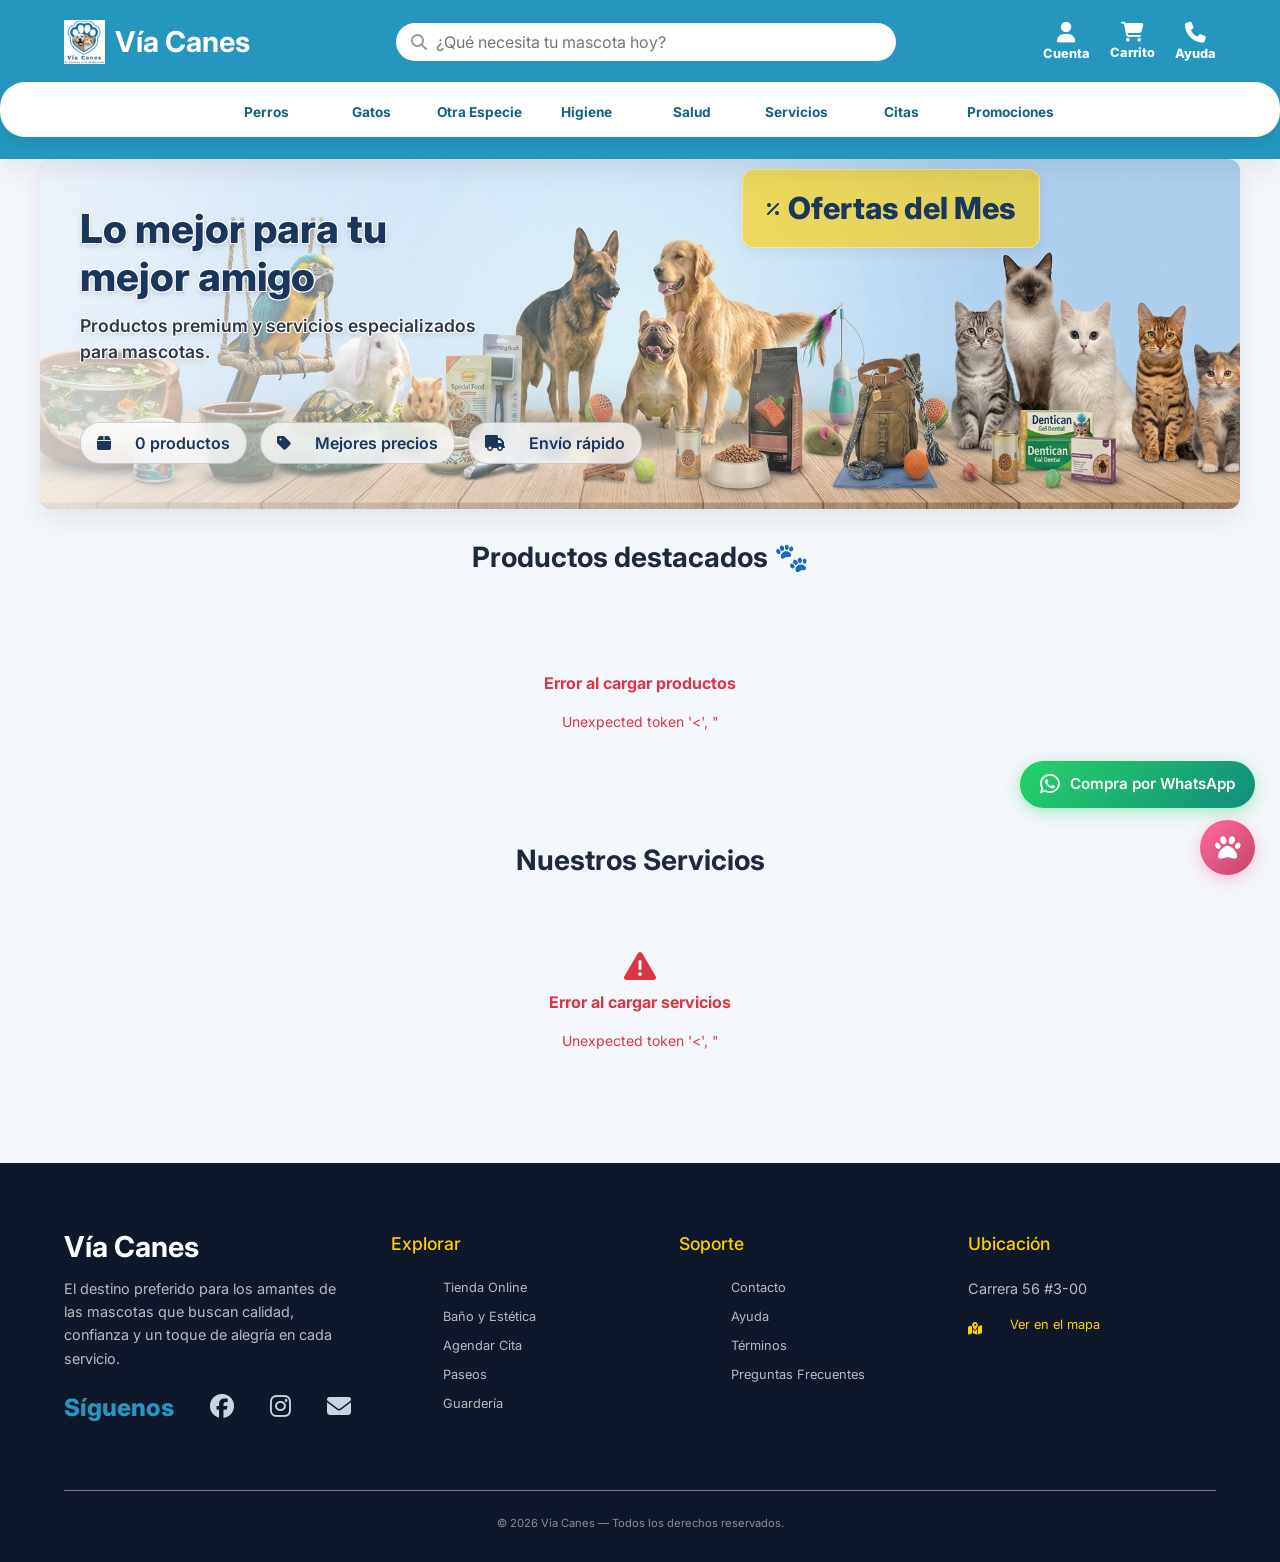
==== commit 4ff5a15a: "resolver carga doble al carrito y rutas de imágenes rotas" -m "- Implementa delegación de eventos y " ====
--- a/index.html
+++ b/index.html
@@ -274,7 +274,7 @@
                     <span id="cart-total">$0</span>
                 </div>
                 <a href="html/carrito.html" class="btn btn-primary w-100 rounded-pill fw-bold text-white d-flex align-items-center justify-content-center gap-2" id="btn-checkout" style="pointer-events: none; opacity: 0.6;">
-                    <i class="fa fa-credit-card"></i> Continuar
+                    <i class="fa fa-credit-card"></i> Continuar Compra
                 </a>
             </div>
         </div>
@@ -292,8 +292,10 @@
 
     <!-- SCRIPTS -->
     <script src="https://cdn.jsdelivr.net/npm/bootstrap@5.3.0/dist/js/bootstrap.bundle.min.js"></script>
-    <script src="js/modulestienda/main.js" defer></script>
+    <script src="js/modulestienda/main.js" defer type="module"></script>
      <script src="js/modulestienda/tienda-productos.js" defer></script>
+      <script src="js/modulestienda/carrito.js" defer type="module"></script>
+
     <!--<script src="js/modulestienda/tienda-promociones.js" defer></script>-->
 </body>
 </html>
--- a/css/style.css
+++ b/css/style.css
@@ -1334,4 +1334,144 @@
 #productGrid span:has(.fa-exclamation),
 #productGrid div:has(.fa-exclamation) {
     display: none !important;
+}
+
+.carrito-container {
+max-width: 500px;
+margin: 30px auto;
+padding: 10px;
+}
+
+.carrito-vacio {
+display: none;
+text-align: center;
+padding: 50px 20px;
+background: white;
+border-radius: 18px;
+box-shadow:var(--shadow-soft);
+animation: fadeIn 0.4s ease-in-out;
+
+}
+
+.img-vacio {
+width: 250px;
+margin-bottom: 15px;
+}
+
+.carrito-vacio h2 {
+font-size: 24px;
+margin-bottom: 10px;
+}
+
+.carrito-vacio p {
+color: #666;
+margin-bottom: 25px;
+}
+
+.btn-continuar {
+display: inline-block;
+padding: 14px 28px;
+background:#ff8c00;
+color: white;
+text-decoration: none;
+border-radius: 12px;
+transition: 0.3s;
+font-weight: bold;
+}
+
+.btn-continuar:hover {
+transform: translateY(-3px);
+box-shadow: 0 8px 20px rgba(0,0,0,0.1);
+}
+
+@keyframes fadeIn {
+from {opacity: 0; transform: translateY(10px);}
+to {opacity: 1; transform: translateY(0);}
+}
+figure {
+margin: 0;
+padding: 0;
+display: flex;
+justify-content: center;
+align-items: center;
+width: 100%;
+overflow: hidden;
+}
+
+.carrito-vacio figure {
+margin-bottom: 20px;
+text-align: center;
+background-color: #f8f9fa;
+border-radius: 20px;
+opacity: 0.8;
+border: 2px dashed #dee2e6 !important; /* Estilo decorativo */
+}
+
+/* Tarjeta del resumen (derecha) */
+.card.shadow-sm {
+border: none;
+border-radius: 15px;
+}
+
+#total {
+color: #1a73e8 !important; /* Combinar con el azul del header */
+}
+
+/* Barra de progreso de envío */
+.progress {
+background-color: #e9ecef;
+border-radius: 10px;
+overflow: hidden;
+}
+
+#envio-barra {
+transition: width 0.5s ease;
+}
+
+/* Botones personalizados */
+.btn-success {
+background-color: #2596be;
+border: none;
+border-radius: 8px;
+font-weight: 600;
+}
+
+.btn-primary {
+background-color: #1a73e8;
+border: none;
+border-radius: 8px;
+}
+
+/* Tarjeta del resumen (derecha) */
+.card.shadow-sm {
+border: none;
+border-radius: 15px;
+}
+
+#total {
+color: #1a73e8 !important; /* Combinar con el azul del header */
+}
+#envio-barra {
+transition: width 0.5s ease;
+}
+/* Botones personalizados */
+.btn-success {
+background-color: #28a745;
+border: none;
+border-radius: 8px;
+font-weight: 600;
+}
+.btn-primary {
+background-color: #1a73e8;
+border: none;
+border-radius: 8px;
+}
+/* Barra de envío */
+.progress {
+border-radius: 10px;
+overflow: hidden;
+background-color: #e9ecef;
+}
+.progress-bar {
+transition: width 0.4s ease;
 }
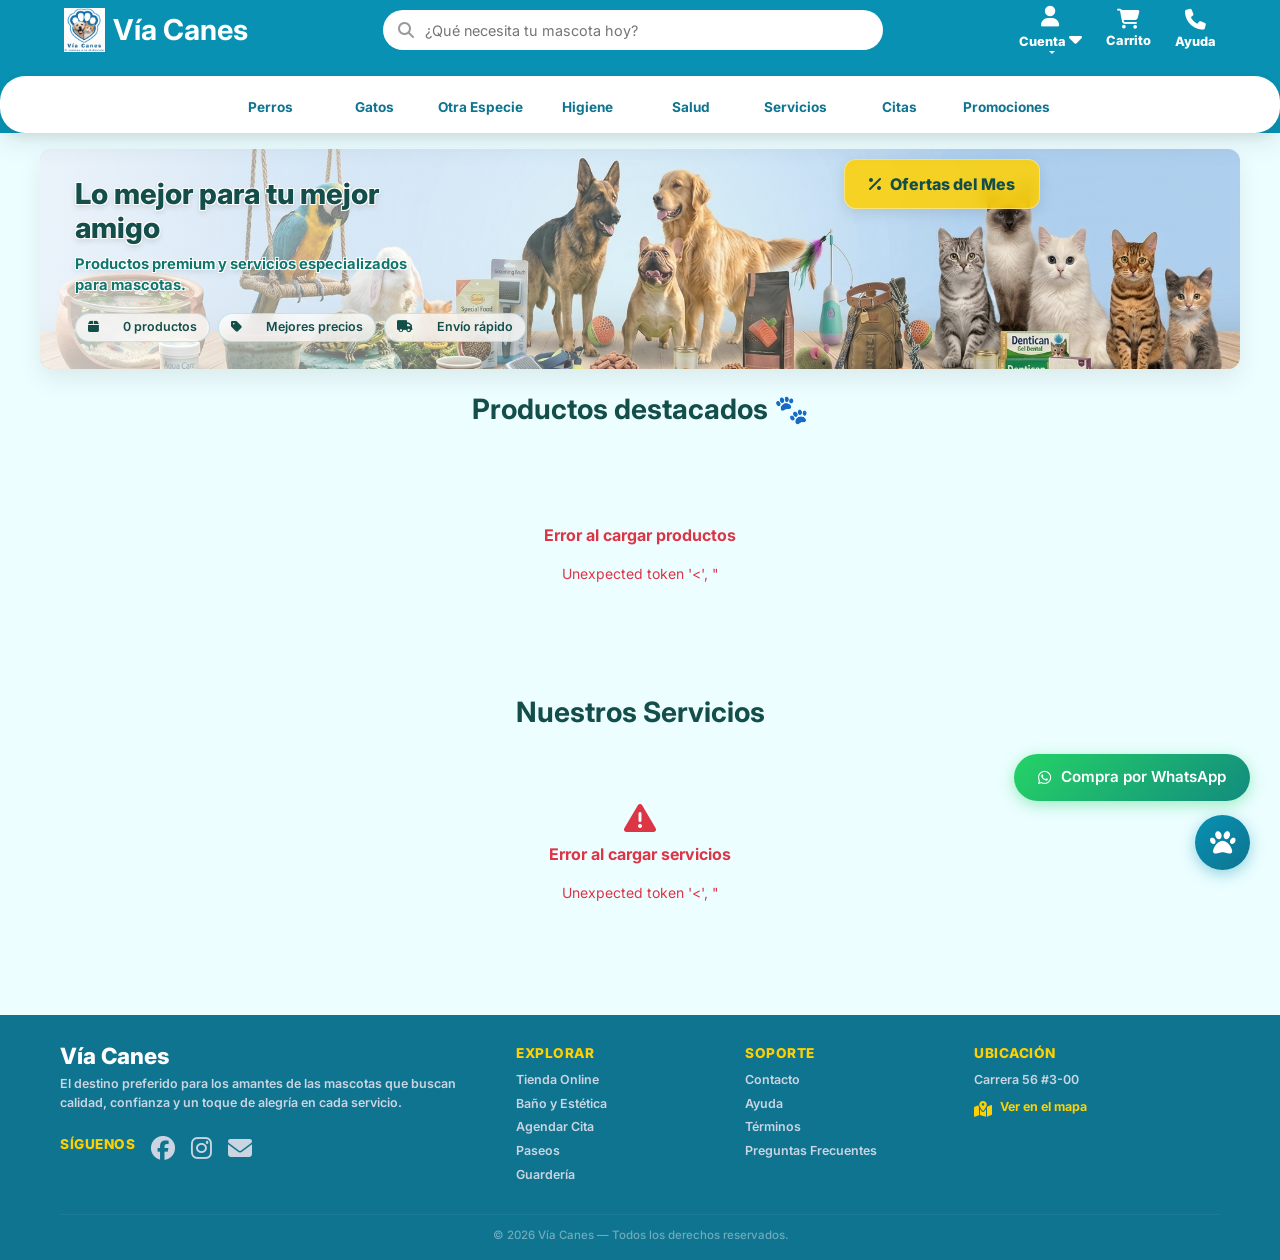
==== commit 7fc96f35: "Módulo del Carrito y Panel de Usuario feat(tienda): integrar historial de pedidos en panel-usuario.j" ====
--- a/index.html
+++ b/index.html
@@ -1,249 +1,266 @@
 <!DOCTYPE html>
 <html lang="es">
 <head>
-    <meta charset="UTF-8">
-    <meta name="viewport" content="width=device-width, initial-scale=1.0">
-    <title>Vía Canes | Tienda</title>
-    
-    <!-- FUENTES Y ESTILOS EXTERNOS -->
-    <!-- Google Fonts: Fuente Inter para tipografía moderna -->
-    <link href="https://fonts.googleapis.com/css2?family=Inter:wght@300;400;500;600;700;800&display=swap" rel="stylesheet">
-    <!-- FontAwesome: Iconos para la interfaz -->
-    <link rel="stylesheet" href="https://cdnjs.cloudflare.com/ajax/libs/font-awesome/6.5.0/css/all.min.css">
-    <!-- Bootstrap 5.3: Framework para diseño responsivo -->
-    <link href="https://cdn.jsdelivr.net/npm/bootstrap@5.3.0/dist/css/bootstrap.min.css" rel="stylesheet">
-    
-    <!-- ESTILOS PROPIOS -->
-    <link rel="stylesheet" href="css/main.css">
-    <link rel="stylesheet" href="css/style.css">
+<meta charset="UTF-8">
+<meta name="viewport" content="width=device-width, initial-scale=1.0">
+<title>Vía Canes | Tienda</title>
+
+<!-- FUENTES Y ESTILOS EXTERNOS -->
+<!-- Google Fonts: Fuente Inter para tipografía moderna -->
+<link href="https://fonts.googleapis.com/css2?family=Inter:wght@300;400;500;600;700;800&display=swap" rel="stylesheet">
+<!-- FontAwesome: Iconos para la interfaz -->
+<link rel="stylesheet" href="https://cdnjs.cloudflare.com/ajax/libs/font-awesome/6.5.0/css/all.min.css">
+<!-- Bootstrap 5.3: Framework para diseño responsivo -->
+<link href="https://cdn.jsdelivr.net/npm/bootstrap@5.3.0/dist/css/bootstrap.min.css" rel="stylesheet">
+
+<!-- ESTILOS PROPIOS -->
+<link rel="stylesheet" href="css/main.css">
+<link rel="stylesheet" href="css/style.css">
 </head>
 <body>
 
-    <!-- ENCABEZADO (HEADER) - Navegación fija superior -->
-    <header class="sticky-top">
-        <!-- Barra superior: Logo, Buscador y Accesos rápidos -->
-        <div class="navbar-top">
-            <!-- Contenedor del Logo de la marca -->
-            <a href="/via_canes/index.html" class="logo-container text-decoration-none">
-                <img src="img/logo.png" alt="Logo" class="logo-img">
-                <span class="logo-text">Vía Canes</span>
-            </a>
-            <!-- Barra de búsqueda de productos -->
-            <div class="search-container">
-                <i class="fa fa-search search-icon"></i>
-                <input type="text" class="custom-search-input" placeholder="¿Qué necesita tu mascota hoy?">
-            </div>
-            <!-- Iconos de Utilidad (Cuenta, Carrito, Ayuda) -->
-            <div class="utility-icons">
-                <!-- Mi Cuenta -->
-                <a href="html/auth.html" class="util-item">
-                    <i class="fa fa-user"></i> <span>Cuenta</span>
-                </a>
-                <!-- Carrito de compras con disparador de menú lateral (Offcanvas) -->
-                <button class="util-item border-0 bg-transparent position-relative p-0" type="button" data-bs-toggle="offcanvas" data-bs-target="#carritoLateral">
-                    <i class="fa fa-shopping-cart fs-5"></i>
-                    <span>Carrito</span>
-                    <!-- Globo indicador de cantidad (Controlado por JS) -->
-                    <span id="contador-carrito" class="badge rounded-pill bg-danger position-absolute top-0 start-100 translate-middle" style="display:none;">0</span>
-                </button>
-                <!-- Central de Ayuda -->
-      <a href="html/ayuda.html" class="util-item" aria-label="Central de ayuda">
-        <i class="fa fa-phone"></i> <span>Ayuda</span>
-                </a>
-            </div>
-        </div>
-        
-        <!-- Barra inferior: Accesos directos a Categorías y Filtros URL -->
-        <div class="categories-row">
-            <a href="index.html?tipo=especie&valor=Perros" class="cat-item">
-                <div class="img-circle"><img src="img/p-perro.png" alt="Perros" class="cat-img"></div>
-                <span>Perros</span>
-            </a>
-            <a href="index.html?tipo=especie&valor=Gatos" class="cat-item">
-                <div class="img-circle"><img src="img/p-gato.png" alt="Gatos" class="cat-img"></div>
-                <span>Gatos</span>
-            </a>
-            <a href="index.html?tipo=especie&valor=Otra%20Especie" class="cat-item">
-                <div class="img-circle"><img src="img/p-otros.png" alt="Otros" class="cat-img"></div>
-                <span>Otra Especie</span>
-            </a>
-            <a href="index.html?tipo=categoria&valor=Higiene" class="cat-item">
-                <div class="img-circle"><img src="img/p-higiene.png" alt="Higiene" class="cat-img"></div>
-                <span>Higiene</span>
-            </a>
-            <a href="index.html?tipo=categoria&valor=Salud" class="cat-item">
-                <div class="img-circle"><img src="img/salud.png" alt="Salud" class="cat-img"></div>
-                <span>Salud</span>
-            </a>
-            <a href="index.html?tipo=categoria&valor=Servicios" class="cat-item">
-                <div class="img-circle"><img src="img/servicios-p.png" alt="Servicios" class="cat-img"></div>
-                <span>Servicios</span>
-            </a>
-            <a href="index.html?tipo=categoria&valor=Citas" class="cat-item">
-                <div class="img-circle"><img src="img/calendario.png" alt="Citas" class="cat-img"></div>
-                <span>Citas</span>
-            </a>
-            <a href="html/promociones.html" class="cat-item">
-                <div class="img-circle"><img src="img/ofertas.png" alt="Promociones" class="cat-img"></div>
-                <span>Promociones</span>
-            </a>
-        </div>
-    </header>
-
-    <!-- SECCIÓN HERO - Banner promocional principal -->
-    <section class="hero">
-        <div class="banner-overlay"></div>
-        
-        <!-- Botón posicionado arriba a la derecha -->
-        <a href="html/promociones.html" class="btn-main text-decoration-none">
-            <i class="fa fa-percent"></i> Ofertas del Mes
-        </a>
-
-        <div class="hero-content">    
-            <!-- Bloque de textos (Izquierda) -->
-            <div class="hero-text">
-                <h1>Lo mejor para tu mejor amigo</h1>
-                <p>Productos premium y servicios especializados para mascotas.</p>
-                
-                <!-- Estadísticas / Iconos en fila inferior -->
-                <div class="banner-stats">
-                    <div class="stat-item">
-                        <i class="fa fa-box"></i>
-                        <span id="bannerProductCountHero">0 productos</span>
-                    </div>
-                    <div class="stat-item">
-                        <i class="fa fa-tag"></i>
-                        <span>Mejores precios</span>
-                    </div>
-                    <div class="stat-item">
-                        <i class="fa fa-truck"></i>
-                        <span>Envío rápido</span>
-                    </div>
-                </div>
-            </div>
-        </div>
-    </section>
-
-    <!-- BANNER DINÁMICO - Oculto por defecto (Se activa mediante JS) -->
-    <section class="category-banner" id="categoryBanner" style="display: none;">
-        <div class="banner-overlay"></div>
-        <div class="banner-content container">
-            <div class="banner-text">
-                <span class="banner-badge" id="bannerBadge">Categoría</span>
-                <h2 class="banner-title" id="bannerTitle">Título de categoría</h2>
-                <p class="banner-description" id="bannerDescription">Descripción de la categoría</p>
-                <div class="banner-stats">
-                    <div class="stat-item">
-                        <i class="fa fa-box"></i>
-                        <span id="bannerProductCount">0 productos</span>
-                    </div>
-                    <div class="stat-item">
-                        <i class="fa fa-tag"></i>
-                        <span>Mejores precios</span>
-                    </div>
-                    <div class="stat-item">
-                        <i class="fa fa-truck"></i>
-                        <span>Envío rápido</span>
-                    </div>
-                </div>
-            </div>
-        </div>
-    </section>
-
-    <!-- CONTENIDO PRINCIPAL (MAIN) - Grid de Productos y Servicios -->
-    <main class="container mt-4" id="storeSection">
-        <section class="productos mb-5">
-            <h3 class="mb-4 text-center fw-bold">Productos destacados 🐾</h3>
-            <div class="row g-4" id="productGrid">
-                <div class="col-12 text-center py-5">
-                    <div class="spinner-border text-primary" role="status">
-                        <span class="visually-hidden">Cargando...</span>
-                    </div>
-                    <p class="text-muted mt-3">Cargando productos...</p>
-                </div>
-            </div>
-        </section>
-
-        <section class="servicios mb-5">
-            <h3 class="mb-4 text-center fw-bold">Nuestros Servicios</h3>
-            <div class="row g-4 text-center" id="servicesGrid">
-                <div class="col-12 text-center py-5">
-                    <div class="spinner-border text-primary" role="status">
-                        <span class="visually-hidden">Cargando...</span>
-                    </div>
-                    <p class="text-muted mt-3">Cargando servicios...</p>
-                </div>
-            </div>
-        </section>
-        
-    </main>
-
-  <!-- PIE DE PÁGINA (FOOTER)                         -->
+<!-- ENCABEZADO (HEADER) - Navegación fija superior -->
+<header class="sticky-top">
+<!-- Barra superior: Logo, Buscador y Accesos rápidos -->
+<div class="navbar-top">
+<!-- Contenedor del Logo de la marca -->
+<a href="/via_canes/index.html" class="logo-container text-decoration-none">
+<img src="img/logo.png" alt="Logo" class="logo-img">
+<span class="logo-text">Vía Canes</span>
+</a>
+<!-- Barra de búsqueda de productos -->
+<div class="search-container">
+<i class="fa fa-search search-icon"></i>
+<input type="text" class="custom-search-input" placeholder="¿Qué necesita tu mascota hoy?">
+</div>
+<!-- Iconos de Utilidad (Cuenta, Carrito, Ayuda) -->
+<div class="utility-icons">
+<!-- 1. Contenedor del Menú Desplegable (Cuenta) -->
+<div class="dropdown-cuenta" id="contenedor-cuenta-header">
+<a href="#" class="util-item dropdown-toggle" id="btn-cuenta-header">
+<i class="fa fa-user" id="icono-cuenta-header"></i>
+<!-- ESTE ID ES OBLIGATORIO PARA QUE FUNCIONE EL CAMBIO DE TEXTO -->
+<span id="texto-cuenta-header">Cuenta <i class="fa fa-caret-down mini-flecha"></i></span>
+</a>
+
+<!-- Tarjeta flotante que se despliega -->
+<div class="dropdown-content" id="dropdown-cuenta-header">
+<div class="dropdown-card">
+<p class="dropdown-welcome" id="dropdown-welcome-msg">¡Bienvenido a Vía Canes!</p>
+<a href="html/auth.html" class="btn-iniciar-sesion" id="dropdown-btn-login">Iniciar sesión o crear cuenta</a>
+
+</div>
+</div>
+</div>
+<!-- Carrito de compras con disparador de menú lateral (Offcanvas) -->
+<button class="util-item border-0 bg-transparent position-relative p-0" type="button" data-bs-toggle="offcanvas" data-bs-target="#carritoLateral">
+<i class="fa fa-shopping-cart fs-5"></i>
+<span>Carrito</span>
+<!-- Globo indicador de cantidad (Controlado por JS) -->
+<span id="contador-carrito" class="badge rounded-pill bg-danger position-absolute top-0 start-100 translate-middle" style="display:none;">0</span>
+</button>
+<!-- Central de Ayuda -->
+<a href="html/ayuda.html" class="util-item" aria-label="Central de ayuda">
+<i class="fa fa-phone"></i> <span>Ayuda</span>
+</a>
+</div>
+</div>
+
+<!-- Barra inferior: Accesos directos a Categorías y Filtros URL -->
+<div class="categories-row">
+<a href="index.html?tipo=especie&valor=Perros" class="cat-item">
+<div class="img-circle"><img src="img/p-perro.png" alt="Perros" class="cat-img"></div>
+<span>Perros</span>
+</a>
+<a href="index.html?tipo=especie&valor=Gatos" class="cat-item">
+<div class="img-circle"><img src="img/p-gato.png" alt="Gatos" class="cat-img"></div>
+<span>Gatos</span>
+</a>
+<a href="index.html?tipo=especie&valor=Otra%20Especie" class="cat-item">
+<div class="img-circle"><img src="img/p-otros.png" alt="Otros" class="cat-img"></div>
+<span>Otra Especie</span>
+</a>
+<a href="index.html?tipo=categoria&valor=Higiene" class="cat-item">
+<div class="img-circle"><img src="img/p-higiene.png" alt="Higiene" class="cat-img"></div>
+<span>Higiene</span>
+</a>
+<a href="index.html?tipo=categoria&valor=Salud" class="cat-item">
+<div class="img-circle"><img src="img/salud.png" alt="Salud" class="cat-img"></div>
+<span>Salud</span>
+</a>
+<a href="index.html?tipo=categoria&valor=Servicios" class="cat-item">
+<div class="img-circle"><img src="img/servicios-p.png" alt="Servicios" class="cat-img"></div>
+<span>Servicios</span>
+</a>
+<a href="index.html?tipo=categoria&valor=Citas" class="cat-item">
+<div class="img-circle"><img src="img/calendario.png" alt="Citas" class="cat-img"></div>
+<span>Citas</span>
+</a>
+<a href="html/promociones.html" class="cat-item">
+<div class="img-circle"><img src="img/ofertas.png" alt="Promociones" class="cat-img"></div>
+<span>Promociones</span>
+</a>
+</div>
+</header>
+
+<!-- SECCIÓN HERO - Banner promocional principal -->
+<section class="hero">
+<div class="banner-overlay"></div>
+
+<!-- Botón posicionado arriba a la derecha -->
+<a href="html/promociones.html" class="btn-main text-decoration-none">
+<i class="fa fa-percent"></i> Ofertas del Mes
+</a>
+
+<div class="hero-content">
+<!-- Bloque de textos (Izquierda) -->
+<div class="hero-text">
+<h1>Lo mejor para tu mejor amigo</h1>
+<p>Productos premium y servicios especializados para mascotas.</p>
+
+<!-- Estadísticas / Iconos en fila inferior -->
+<div class="banner-stats">
+<div class="stat-item">
+<i class="fa fa-box"></i>
+<span id="bannerProductCountHero">0 productos</span>
+</div>
+<div class="stat-item">
+<i class="fa fa-tag"></i>
+<span>Mejores precios</span>
+</div>
+<div class="stat-item">
+<i class="fa fa-truck"></i>
+<span>Envío rápido</span>
+</div>
+</div>
+</div>
+</div>
+</section>
+
+<!-- BANNER DINÁMICO - Oculto por defecto (Se activa mediante JS) -->
+<section class="category-banner" id="categoryBanner" style="display: none;">
+<div class="banner-overlay"></div>
+<div class="banner-content container">
+<div class="banner-text">
+<span class="banner-badge" id="bannerBadge">Categoría</span>
+<h2 class="banner-title" id="bannerTitle">Título de categoría</h2>
+<p class="banner-description" id="bannerDescription">Descripción de la categoría</p>
+<div class="banner-stats">
+<div class="stat-item">
+<i class="fa fa-box"></i>
+<span id="bannerProductCount">0 productos</span>
+</div>
+<div class="stat-item">
+<i class="fa fa-tag"></i>
+<span>Mejores precios</span>
+</div>
+<div class="stat-item">
+<i class="fa fa-truck"></i>
+<span>Envío rápido</span>
+</div>
+</div>
+</div>
+</div>
+</section>
+
+<!-- CONTENIDO PRINCIPAL (MAIN) - Grid de Productos y Servicios -->
+<main class="container mt-4" id="storeSection">
+<section class="productos mb-5">
+<h3 class="mb-4 text-center fw-bold">Productos destacados 🐾</h3>
+<div class="row g-4" id="productGrid">
+<div class="col-12 text-center py-5">
+<div class="spinner-border text-primary" role="status">
+<span class="visually-hidden">Cargando...</span>
+</div>
+<p class="text-muted mt-3">Cargando productos...</p>
+</div>
+</div>
+</section>
+
+<section class="servicios mb-5">
+<h3 class="mb-4 text-center fw-bold">Nuestros Servicios</h3>
+<div class="row g-4 text-center" id="servicesGrid">
+<div class="col-12 text-center py-5">
+<div class="spinner-border text-primary" role="status">
+<span class="visually-hidden">Cargando...</span>
+</div>
+<p class="text-muted mt-3">Cargando servicios...</p>
+</div>
+</div>
+</section>
+
+</main>
+
+<!-- ============================================= -->
+<!-- PIE DE PÁGINA (FOOTER CENTRADO Y COMPACTO)    -->
 <!-- ============================================= -->
 <footer class="main-footer">
-  <div class="footer-grid">
-
-    <!-- Columna 1: Branding y Redes Sociales -->
-    <div class="footer-col">
-      <div class="logo-text" style="color: white; margin-bottom: 1rem;">Vía Canes</div>
-      <p style="opacity: 0.7; font-size: 0.9rem; line-height: 1.6;">El destino preferido para los amantes de las mascotas que buscan calidad, confianza y un toque de alegría en cada servicio.</p>
-      <div class="social-icons">
-        <h4>Síguenos</h4>
-        <a href="https://facebook.com" target="_blank" rel="noopener noreferrer" aria-label="Facebook"><i class="fa-brands fa-facebook"></i></a>
-        <a href="https://instagram.com" target="_blank" rel="noopener noreferrer" aria-label="Instagram"><i class="fa-brands fa-instagram"></i></a>
-        <a href="mailto:contacto@viacanes.com" aria-label="Email"><i class="fa-solid fa-envelope"></i></a>
-      </div>
-    </div>
-
-    <!-- Columna 2: Navegación Interna -->
-    <div class="footer-col">
-      <h3>Explorar</h3>
-      <ul>
-        <li><a href="../index.html">Tienda Online</a></li>
-        <li><a href="../index.html?tipo=categoria&valor=Higiene">Baño y Estética</a></li>
-        <li><a href="../index.html?tipo=categoria&valor=Citas">Agendar Cita</a></li>
-        <li><a href="../index.html?tipo=categoria&valor=Servicios">Paseos</a></li>
-        <li><a href="../index.html?tipo=categoria&valor=Servicios">Guardería</a></li>
-      </ul>
-    </div>
-
-    <!-- Columna 3: Soporte -->
-    <div class="footer-col">
-      <h3>Soporte</h3>
-      <ul>
-        <li><a href="ayuda.html">Contacto</a></li>
-        <li><a href="ayuda.html">Ayuda</a></li>
-        <li><a href="ayuda.html">Términos</a></li>
-        <li><a href="ayuda.html">Preguntas Frecuentes</a></li>
-      </ul>
-    </div>
-
-    <!-- Columna 4: Ubicación -->
-    <div class="footer-col">
-      <h3>Ubicación</h3>
-      <p style="opacity: 0.7; font-size: 0.9rem;">Carrera 56 #3-00</p>
-      <div style="margin-top: 1rem; display: flex; align-items: center; gap: 8px; color: var(--accent);">
-        <i class="fa-solid fa-map-location-dot"></i>
-        <a href="https://maps.google.com/?q=Carrera+56+3" target="_blank" rel="noopener noreferrer"
-           style="color: var(--accent); text-decoration: none;">Ver en el mapa</a>
-      </div>
-    </div>
-
-  </div>
-
-  <div class="text-center mt-5 pt-4 border-top opacity-50 small">
-    © 2026 Vía Canes — Todos los derechos reservados.
-  </div>
+<!-- 🟢 ENVOLTURA CLAVE: Obliga a centrar todo el bloque en el monitor -->
+<div class="main-container">
+
+<div class="footer-grid">
+<!-- Columna 1: Branding y Redes Sociales -->
+<div class="footer-col">
+<div class="logo-text" style="color: white; margin-bottom: 0.5rem; font-weight: 800; font-size: 1.4rem;">Vía Canes</div>
+<p>El destino preferido para los amantes de las mascotas que buscan calidad, confianza y un toque de alegría en cada servicio.</p>
+<div class="social-icons">
+<h4>Síguenos</h4>
+<a href="https://facebook.com" target="_blank" rel="noopener noreferrer"><i class="fa-brands fa-facebook"></i></a>
+<a href="https://instagram.com" target="_blank" rel="noopener noreferrer"><i class="fa-brands fa-instagram"></i></a>
+<a href="mailto:contacto@viacanes.com"><i class="fa-solid fa-envelope"></i></a>
+</div>
+</div>
+
+<!-- Columna 2: Navegación Interna -->
+<div class="footer-col">
+<h3>Explorar</h3>
+<ul>
+<li><a href="../index.html">Tienda Online</a></li>
+<li><a href="../index.html?tipo=categoria&valor=Higiene">Baño y Estética</a></li>
+<li><a href="../index.html?tipo=categoria&valor=Citas">Agendar Cita</a></li>
+<li><a href="../index.html?tipo=categoria&valor=Servicios">Paseos</a></li>
+<li><a href="../index.html?tipo=categoria&valor=Servicios">Guardería</a></li>
+</ul>
+</div>
+
+<!-- Columna 3: Soporte -->
+<div class="footer-col">
+<h3>Soporte</h3>
+<ul>
+<li><a href="ayuda.html">Contacto</a></li>
+<li><a href="ayuda.html">Ayuda</a></li>
+<li><a href="ayuda.html">Términos</a></li>
+<li><a href="ayuda.html">Preguntas Frecuentes</a></li>
+</ul>
+</div>
+
+<!-- Columna 4: Ubicación -->
+<div class="footer-col">
+<h3>Ubicación</h3>
+<p>Carrera 56 #3-00</p>
+<div style="margin-top: 0.5rem; display: flex; align-items: center; gap: 8px; color: var(--accent);">
+<i class="fa-solid fa-map-location-dot"></i>
+<a href="https://google.com" target="_blank" rel="noopener noreferrer" style="color: var(--accent); text-decoration: none; font-weight: 700;">Ver en el mapa</a>
+</div>
+</div>
+</div>
+
+<!-- Línea inferior de derechos reservados centradita -->
+<div class="footer-bottom">
+© 2026 Vía Canes — Todos los derechos reservados.
+</div>
+
+</div>
 </footer>
 
-    </footer>
-    <!-- ============================================= -->
-    <!-- BOTONES FLOTANTES (WhatsApp y Paw)            -->
-    <!-- ============================================= -->
-    <div class="floating-buttons">
+
+<!-- ============================================= -->
+<!-- BOTONES FLOTANTES (WhatsApp y Paw)            -->
+<!-- ============================================= -->
+   <div class="floating-buttons">
         <!-- Botón Compra por WhatsApp -->
         <a href="https://wa.me/573000000000?text=Hola%20Vía%20Canes,%20quiero%20hacer%20un%20pedido" 
-           class="btn-whatsapp" 
+           class="btn-whatsapp " 
            target="_blank" 
            rel="noopener noreferrer"
            aria-label="Compra por WhatsApp">
@@ -251,51 +268,55 @@
             <span>Compra por WhatsApp</span>
         </a>
 
-        <!-- Botón Paw (huella de mascota) - Volver arriba -->
-        <a href="#top" class="btn-paw" aria-label="Volver arriba" title="Volver arriba">
-            <i class="fa-solid fa-paw"></i>
-        </a>
-    </div>
-    <!-- MENÚ LATERAL DE CARRITO (Offcanvas) -->
-    <div class="offcanvas offcanvas-end" tabindex="-1" id="carritoLateral">
-        <div class="offcanvas-header border-bottom">
-            <h5 class="offcanvas-title fw-bold">
-                <i class="fa fa-shopping-cart me-2"></i>Tu Carrito
-            </h5>
-            <button type="button" class="btn-close" data-bs-dismiss="offcanvas"></button>
-        </div>
-        <div class="offcanvas-body d-flex flex-column">
-            <div id="cart-items" class="flex-grow-1">
-                <p class="text-center text-muted mt-5">Tu carrito está vacío 🐾</p>
-            </div>
-            <div class="border-top pt-3 mt-3">
-                <div class="d-flex justify-content-between fw-bold fs-5 mb-3">
-                    <span>Total:</span>
-                    <span id="cart-total">$0</span>
-                </div>
-                <a href="html/carrito.html" class="btn btn-primary w-100 rounded-pill fw-bold text-white d-flex align-items-center justify-content-center gap-2" id="btn-checkout" style="pointer-events: none; opacity: 0.6;">
-                    <i class="fa fa-credit-card"></i> Continuar Compra
-                </a>
-            </div>
-        </div>
-    </div>
-
-    <!-- TOAST NOTIFICACIONES -->
-    <div class="position-fixed bottom-0 end-0 p-4" style="z-index: 9999;">
-        <div id="toast" class="toast align-items-center text-white bg-primary border-0" role="alert">
-            <div class="d-flex">
-                <div class="toast-body" id="toastMsg">Operación exitosa</div>
-                <button type="button" class="btn-close btn-close-white me-2 m-auto" data-bs-dismiss="toast"></button>
-            </div>
-        </div>
-    </div>
-
-    <!-- SCRIPTS -->
-    <script src="https://cdn.jsdelivr.net/npm/bootstrap@5.3.0/dist/js/bootstrap.bundle.min.js"></script>
-    <script src="js/modulestienda/main.js" defer type="module"></script>
-     <script src="js/modulestienda/tienda-productos.js" defer></script>
-      <script src="js/modulestienda/carrito.js" defer type="module"></script>
-
-    <!--<script src="js/modulestienda/tienda-promociones.js" defer></script>-->
+<!-- Botón Paw (huella de mascota) - Volver arriba -->
+<a href="#top" class="btn-paw" aria-label="Volver arriba" title="Volver arriba">
+<i class="fas fa-paw playful-jump"></i>
+</a>
+</div>
+<!-- MENÚ LATERAL DE CARRITO (Offcanvas) -->
+<div class="offcanvas offcanvas-end" tabindex="-1" id="carritoLateral">
+<div class="offcanvas-header border-bottom">
+<h3 class="offcanvas-title fw-bold">
+<i class="fa fa-shopping-cart me-2"></i>Tu Carrito
+</h3>
+<button type="button" class="btn-close" data-bs-dismiss="offcanvas"></button>
+</div>
+<div class="offcanvas-body d-flex flex-column">
+<div id="cart-items" class="flex-grow-1">
+<p class="text-center text-muted mt-5">Tu carrito está vacío 🐾</p>
+</div>
+<div class="border-top pt-3 mt-3">
+<div class="d-flex justify-content-between fw-bold fs-5 mb-3">
+<span>Total:</span>
+<span id="cart-total">$0</span>
+</div>
+<a href="./html/carrito.html" class="btn btn-primary w-100 rounded-pill fw-bold text-white d-flex align-items-center justify-content-center gap-2" id="btn-checkout" style="pointer-events: none; opacity: 0.6;">
+<i class="fa fa-credit-card"></i> Ir al carrito y pagar
+</a>
+</div>
+</div>
+</div>
+
+<!-- TOAST NOTIFICACIONES -->
+<div class="position-fixed bottom-0 end-0 p-4" style="z-index: 9999;">
+<div id="toast" class="toast align-items-center text-white bg-primary border-0" role="alert">
+<div class="d-flex">
+<div class="toast-body" id="toastMsg">Operación exitosa</div>
+<button type="button" class="btn-close btn-close-white me-2 m-auto" data-bs-dismiss="toast"></button>
+</div>
+</div>
+</div>
+
+<!-- SCRIPTS -->
+<script src="https://cdn.jsdelivr.net/npm/bootstrap@5.3.0/dist/js/bootstrap.bundle.min.js"></script>
+<script src="js/modulestienda/header-sesion.js"></script>
+<script src="js/modulestienda/tienda-mostrar.js"></script>
+<script src="js/modulestienda/main.js" defer type="module"></script>
+<script src="js/modulestienda/tienda-productos.js" defer></script>
+<script src="js/modulestienda/carrito.js" defer type="module"></script>
+
+
+<!--<script src="js/modulestienda/tienda-promociones.js" defer></script>-->
 </body>
-</html>+</html>
+
--- a/css/main.css
+++ b/css/main.css
@@ -1,102 +1,104 @@
-:root{
-    --primary:#2596be;
-    --primary-dark:#16607d;
-    --secondary:#ff8c00;
-    --accent:#ffd000;
-    --white:#ffffff;
-    --bg:#f4f7fb;
-    --text:#1e293b;
-    --text-light:#64748b;
-
-    --shadow-sm:0 4px 10px rgba(0,0,0,0.05);
-    --shadow-md:0 10px 25px rgba(0,0,0,0.08);
-    --shadow-lg:0 20px 40px rgba(0,0,0,0.12);
-
-    --transition:.3s ease;
-    --radius:24px;
-}
-
-/* ================= RESET ================= */
-
-*{
-    margin:0;
-    padding:0;
-    box-sizing:border-box;
-    font-family:"Inter",sans-serif;
-}
-
-body{
-    background:var(--bg);
-    color:var(--text);
-    overflow-x:hidden;
-}
-
-/* =========================================
-   HEADER ESTILO AZUL & STICKY AUDITADO
-   ========================================= */
+/* ==========================================================================
+   🐾 MAIN.CSS v2.0 - HEADER, NAVEGACIÓN Y COMPONENTES BASE
+   Petshop Premium - Estructura principal
+   ========================================================================== */
+
+/* ==========================================================================
+   1. VARIABLES GLOBALES (Complementarias a style.css)
+   ========================================================================== */
+:root {
+    /* Espaciado consistente */
+    --space-xs: 0.25rem;
+    --space-sm: 0.5rem;
+    --space-md: 1rem;
+    --space-lg: 1.5rem;
+    --space-xl: 2rem;
+
+    /* Z-index centralizado */
+    --z-dropdown: 1000;
+    --z-sticky: 1040;
+    --z-modal: 9999;
+    --z-loader: 10000;
+}
+
+/* ==========================================================================
+   2. RESET Y BASE
+   ========================================================================== */
+*, *::before, *::after {
+    margin: 0;
+    padding: 0;
+    box-sizing: border-box;
+}
+
+body {
+    font-family: "Inter", sans-serif;
+    background: var(--bg);
+    color: var(--text);
+    overflow-x: hidden;
+    line-height: 1.5;
+}
+
+/* ==========================================================================
+   3. HEADER STICKY
+   ========================================================================== */
+header,
 .sticky-top {
-    position: -webkit-sticky ;
     position: sticky;
-    top: 0 ;
-    z-index: 1040 ; /* Mantiene el menú por encima de cualquier producto o tarjeta */
-    background-color: var(--primary); /* Evita transparencias durante el scroll */
+    top: 0;
+    z-index: var(--z-sticky);
+    background-color: var(--primary);
     box-shadow: var(--shadow-md);
-    
-}
+}
+
 .main-container {
-max-width: 1200px;
-margin: 0 auto;
-padding: 0 20px;
-width: 100%;
-}
-header {
+    max-width: 1200px;
+    margin: 0 auto;
+    padding: 0 var(--space-lg);
+    width: 100%;
+}
+
+.header-container {
+    display: flex;
+    align-items: center;
+    justify-content: space-between;
+    flex-wrap: wrap;
+    gap: var(--space-md);
+    padding: var(--space-sm) var(--space-lg);
     background-color: var(--primary);
-    padding: 12px 0 ;
-    border: none;
-position: sticky;
-top: 0;
-z-index: 1000;
-  
-}
-.header-container {
-display:flex;
-align-items:center;
-justify-content:space-between;
-flex-wrap:wrap;
-margin: 0 auto;
-gap:10px;
-padding: 0 20;
-background-color: var(--primary);
-border: none;
-border-bottom: 1px solid var(--primary-dark);
-
-}
-.main-header {
-background: var(--white);
-}
+    border-bottom: 1px solid var(--primary-dark);
+}
+
+/* ==========================================================================
+   4. NAVBAR
+   ========================================================================== */
 .navbar {
-position: sticky;
-background: var(--primary);
-padding: 8px 4%;
-z-index: 1000;
-top: 0;
-}
+    position: sticky;
+    top: 0;
+    z-index: var(--z-sticky);
+    background: var(--primary);
+    padding: var(--space-sm) 4%;
+}
+
 .navbar-top {
     display: flex;
     align-items: center;
     justify-content: space-between;
     max-width: 1300px;
-    margin: auto;
+    margin: 0 auto;
     padding: 0 5%;
-    gap: 20px;
+    gap: var(--space-lg);
     min-height: 60px;
-    background: transparent;
-}
-
-.logo-container {
-    display: flex;
-    align-items: center;
-    gap: 10px;
+}
+
+/* ==========================================================================
+   5. LOGO
+   ========================================================================== */
+.logo-container,
+.logo-link {
+    display: flex;
+    align-items: center;
+    gap: var(--space-sm);
+    text-decoration: none;
 }
 
 .logo-img {
@@ -110,25 +112,20 @@
     font-weight: 700;
     color: var(--white);
     white-space: nowrap;
-    line-height:1;
-}
-.logo-link{
-display:flex;
-align-items:center;
-gap:10px;
-text-decoration:none;
-color:var(--primary);
-font-weight:bold;
-font-size:1.2rem;
-}
-/*  Contenedor principal */
+    line-height: 1;
+}
+
+/* ==========================================================================
+   6. BÚSQUEDA
+   ========================================================================== */
 .search-container {
     position: relative;
     flex: 1;
     max-width: 500px;
 }
 
-.search-container .fa-search {
+.search-container .fa-search,
+.search-icon {
     position: absolute;
     left: 15px;
     top: 50%;
@@ -138,63 +135,65 @@
     z-index: 10;
     transition: color 0.3s ease;
 }
-.search-icon {
-position: absolute;
-left: 15px;
-top: 50%;
-transform: translateY(-50%);
-color: #aaa;
-}
-/* El Input del buscador */
+
 .custom-search-input {
     width: 100%;
-    height: 38px;
+    height: 40px;
     border-radius: 20px;
-    border: none;
+    border: 2px solid transparent;
     padding-left: 40px;
     background: var(--white);
     outline: none;
-    transition: var(--transition);
-}
-
-.custom-search-input:focus { 
-    box-shadow: 0 0 0 4px rgba(255, 255, 255, 0.2); 
-}
-
+    transition: all 0.3s ease;
+    font-size: 0.9rem;
+}
+
+.custom-search-input:focus {
+    border-color: var(--accent);
+    box-shadow: 0 0 0 4px rgba(255, 208, 0, 0.2);
+}
+
+/* ==========================================================================
+   7. ICONOS DE UTILIDAD
+   ========================================================================== */
 .utility-icons {
     display: flex;
-    gap: 20px;
-    align-items: center;
-    cursor: pointer;
-    
+    gap: var(--space-lg);
+    align-items: center;
 }
 
 .util-item {
+    display: flex;
+    flex-direction: column;
+    align-items: center;
     text-decoration: none;
-    display: flex;
-    flex-direction: column;
-    align-items: center;
     color: var(--white);
     font-size: 0.8rem;
+    font-weight: 800;
     text-align: center;
-    font-weight: 800;
     cursor: pointer;
     position: relative;
-    transition: var(--transition);
-    padding: 0.1rem 0 0 0;
+    transition: all 0.3s ease;
+    padding: 0.1rem 0;
 }
 
 .util-item i {
     font-size: 1.3rem;
-    margin-bottom: 1px;
-    transition: 0.3s;
-    margin-bottom: 1px;
-}
-
-.util-item:hover {
+    margin-bottom: 2px;
+    transition: transform 0.3s ease;
+}
+
+.util-item:hover,
+.util-item:focus-visible {
     color: var(--accent);
     transform: translateY(-2px);
-    
+    outline: none;
+}
+
+.util-item:focus-visible {
+    outline: 2px solid var(--accent);
+    outline-offset: 4px;
+    border-radius: 4px;
 }
 
 #cart-count {
@@ -203,27 +202,26 @@
     right: -8px;
     background: var(--secondary);
     color: white;
-    font-size: .65rem;
+    font-size: 0.65rem;
     padding: 2px 6px;
     border-radius: 50px;
     border: 2px solid var(--primary);
-}
-
-/* =========================================
-   NAVEGACIÓN INFERIOR / SECUNDARIA
-   ========================================= */
+    min-width: 18px;
+    text-align: center;
+}
+
+/* ==========================================================================
+   8. NAVEGACIÓN INFERIOR
+   ========================================================================== */
 .navbar-bottom {
     display: flex;
     justify-content: center;
-    gap: 30px;
-    margin-top: 0px;
-    border-top:  1px solid rgba(255,255,255,0.2);
-    padding:15px 0px;
+    gap: var(--space-xl);
+    padding: var(--space-md) 0;
     flex-wrap: wrap;
     background-color: var(--primary);
-    box-shadow: 0 4px 10px rgba(0,0,0,0.1);
     border-radius: 0 0 25px 25px;
-    border-top: none;
+    box-shadow: 0 4px 10px rgba(0, 0, 0, 0.1);
 }
 
 .navbar-bottom a {
@@ -231,87 +229,85 @@
     text-decoration: none;
     font-weight: 500;
     text-transform: capitalize;
-    transition: var(--transition);
+    transition: all 0.3s ease;
     display: inline-block;
-    
-}
-
-.navbar-bottom a:hover {
+    padding: 4px 8px;
+    border-radius: 8px;
+}
+
+.navbar-bottom a:hover,
+.navbar-bottom a:focus-visible {
     color: var(--accent);
     transform: translateY(-3px);
+    outline: none;
 }
 
 .navbar-bottom a.active {
-    color: var(--accent); /* Cambiado a accent para mayor contraste sobre el fondo azul */
+    color: var(--accent);
     font-weight: 700;
 }
 
-/* =========================================
-   CONTENEDORES DE DISEÑO BASE
-   ========================================= */
+/* ==========================================================================
+   9. CATEGORÍAS CIRCULARES
+   ========================================================================== */
 .dashboard-wrapper {
     max-width: 1200px;
     margin: 0 auto;
-    padding: 0px 20px;
-}
-
-   /* Fila de categorías circulares */
-
-/*===== CONTENEDOR DE CATEGORÍAS ===== */
-     
+    padding: 0 var(--space-lg);
+}
+
 .categories-row {
     display: flex;
     overflow-x: auto;
-    gap: 25px;
-    padding: 15px 10px;
+    gap: var(--space-lg);
+    padding: var(--space-md);
     flex-wrap: nowrap;
-    justify-content: center; 
+    justify-content: center;
     scroll-behavior: smooth;
     border-radius: 25px;
-    margin: 10px 0;
+    margin: var(--space-md) 0;
     background-color: var(--white);
-    box-shadow: var(--shadow-sm);
+    box-shadow: 0 4px 12px rgba(0, 0, 0, 0.08);
     -webkit-overflow-scrolling: touch;
-    box-shadow: 0 4px 12px rgba(0,0,0,0.08);
-    -webkit-overflow-scrolling: touch;   
-}
-/* Ocultar scrollbar */
+    scrollbar-width: none;
+}
+
 .categories-row::-webkit-scrollbar {
-    display: none; 
-   
-}
-/*  ITEM DE CATEGORÍA (El enlace) */
+    display: none;
+}
+
 .cat-item {
     display: flex;
     flex-direction: column;
     align-items: center;
     text-decoration: none;
-    min-width: 80px; 
-    transition: transform 0.3s ease;
-}
-/* EL CÍRCULO QUE SE REVELA (Oculto por defecto) */
+    min-width: 80px;
+    transition: transform 0.4s cubic-bezier(0.175, 0.885, 0.32, 1.275);
+    position: relative;
+    cursor: pointer;
+}
+
 .cat-item .img-circle {
-width: 0;
-height: 0;
-opacity: 0;
-overflow: hidden;
-transform: scale(0);
-transition: var(--transition-bounce);
-margin-bottom: 0;
-background-color: var(--bg-light);
-border-radius: 50%;
-display: flex;
-align-items: center;
-justify-content: center;
-}
-/* La imagen dentro del círculo */
+    width: 0;
+    height: 0;
+    opacity: 0;
+    overflow: hidden;
+    transform: scale(0);
+    transition: all 0.4s cubic-bezier(0.175, 0.885, 0.32, 1.275);
+    background-color: var(--bg);
+    border-radius: 50%;
+    display: flex;
+    align-items: center;
+    justify-content: center;
+}
+
 .cat-img {
     width: 100%;
     height: 100%;
     object-fit: cover;
     object-position: center;
 }
-/* EL TEXTO (Siempre visible) */
+
 .cat-item span {
     font-size: 0.85rem;
     font-weight: 700;
@@ -322,221 +318,387 @@
     text-align: center;
 }
 
-/* EFECTO HOVER / ACTIVE (Al tocar o pasar el mouse) */
+/* Hover / Focus estados */
 .cat-item:hover .img-circle,
 .cat-item:active .img-circle,
-.cat-item:focus .img-circle {
-    width: 75px;    
+.cat-item:focus-visible .img-circle {
+    width: 75px;
     height: 75px;
     opacity: 1;
     transform: scale(1);
-    margin-bottom: 8px; 
+    margin-bottom: 8px;
     box-shadow: 0 8px 15px rgba(0, 0, 0, 0.1);
     border: 2px solid var(--primary);
 }
-/*EFECTO HOVER / ACTIVE (Al tocar o pasar el mouse) */
-.cat-item:hover .img-circle,
-.cat-item:active .img-circle
-.cat-item:focus .img-circle{
-width: 75px;  
-height: 75px;
-opacity: 1;
-transform: scale(1);
-margin-bottom: 8px;
-box-shadow: 0 8px 15px rgba(0, 0, 0, 0.1);
-border: 2px solid var(--primary);
-}
 
 .cat-item:hover span,
-.cat-item:focus span {
-    color: var(--secondary); 
+.cat-item:focus-visible span {
+    color: var(--secondary);
     transform: scale(1.1);
 }
-/* Efecto de pulsación al hacer clic */
+
 .cat-item:active {
     transform: scale(0.95);
 }
-/* =========================================
-   RESPONSIVE BÁSICO GLOBAL
-   ========================================= */
+
+.cat-item:focus-visible {
+    outline: 2px solid var(--accent);
+    outline-offset: 4px;
+    border-radius: 8px;
+}
+
+/* ==========================================================================
+   10. BOTONES GENERALES
+   ========================================================================== */
+.btn-main {
+    background: var(--primary);
+    color: var(--white);
+    border: none;
+    padding: 10px 20px;
+    border-radius: 50px;
+    font-weight: 700;
+    cursor: pointer;
+    transition: all 0.3s ease;
+    text-decoration: none;
+    display: inline-flex;
+    align-items: center;
+    gap: 8px;
+}
+
+.btn-main:hover,
+.btn-main:focus-visible {
+    background: var(--primary-dark);
+    color: var(--white);
+    transform: translateY(-2px);
+    box-shadow: 0 6px 15px rgba(8, 145, 178, 0.3);
+}
+
+.btn-buy {
+    background: var(--secondary);
+    color: var(--white);
+    border: none;
+    padding: 10px 20px;
+    border-radius: 8px;
+    font-weight: bold;
+    transition: all 0.3s ease;
+    box-shadow: 0 4px 14px rgba(255, 140, 0, 0.3);
+    cursor: pointer;
+}
+
+.btn-buy:hover {
+    background: #e67e00;
+    transform: scale(1.05);
+}
+
+/* ==========================================================================
+   11. BADGES
+   ========================================================================== */
+.badge {
+    padding: 4px 10px;
+    border-radius: 6px;
+    font-size: 0.75rem;
+    font-weight: bold;
+    display: inline-block;
+}
+
+.confirmed {
+    background: #dcfce7;
+    color: #16a34a;
+}
+
+.pending {
+    background: #fff4e5;
+    color: #a16207;
+}
+
+/* ==========================================================================
+   12. LOADER
+   ========================================================================== */
+#loader {
+    position: fixed;
+    inset: 0;
+    background: rgba(255, 255, 255, 0.9);
+    backdrop-filter: blur(10px);
+    display: none;
+    flex-direction: column;
+    align-items: center;
+    justify-content: center;
+    z-index: var(--z-loader);
+}
+
+#loader.active {
+    display: flex;
+}
+
+#loader i {
+    font-size: 5rem;
+    color: var(--primary);
+    animation: dogBounce 0.6s ease-in-out infinite alternate;
+}
+
+.loader-text {
+    margin-top: var(--space-lg);
+    font-weight: 800;
+    color: var(--primary-dark);
+    text-transform: uppercase;
+    letter-spacing: 2px;
+    font-size: 0.9rem;
+}
+
+@keyframes dogBounce {
+    from { transform: translateY(0); }
+    to { transform: translateY(-30px); }
+}
+
+/* ==========================================================================
+   13. DROPDOWN CUENTA (Mejorado)
+   ========================================================================== */
+.dropdown-cuenta {
+    position: relative;
+    display: inline-block;
+}
+
+.dropdown-cuenta .dropdown-content {
+    display: none;
+    position: absolute;
+    top: calc(100% + 15px);
+    right: -20px;
+    z-index: var(--z-modal);
+}
+
+.dropdown-cuenta:hover .dropdown-content,
+.dropdown-cuenta:focus-within .dropdown-content {
+    display: block;
+    animation: fadeInDown 0.25s ease-out;
+}
+
+.dropdown-card {
+    background-color: var(--white);
+    width: 260px;
+    padding: 22px 20px;
+    border-radius: 12px;
+    box-shadow: 0 10px 25px rgba(0, 0, 0, 0.15);
+    border: 1px solid #e2e8f0;
+    text-align: center;
+    position: relative;
+}
+
+/* Patica decorativa */
+.dropdown-card::before,
+.dropdown-card::after {
+    content: "";
+    position: absolute;
+    top: -8px;
+    right: 32px;
+    border-width: 0 8px 8px 8px;
+    border-style: solid;
+    width: 0;
+    height: 0;
+}
+
+.dropdown-card::before {
+    border-color: transparent transparent #e2e8f0 transparent;
+}
+
+.dropdown-card::after {
+    top: -7px;
+    border-color: transparent transparent var(--white) transparent;
+}
+
+.dropdown-welcome {
+    color: var(--text);
+    font-size: 15px;
+    font-weight: 800;
+    margin-bottom: var(--space-md);
+    display: block;
+    text-align: center;
+    letter-spacing: -0.3px;
+}
+
+.btn-iniciar-sesion {
+    display: block;
+    background: var(--primary);
+    color: var(--white);
+    text-align: center;
+    padding: 12px 16px;
+    font-size: 13.5px;
+    font-weight: 700;
+    border-radius: 50px;
+    margin-bottom: 5px;
+    text-decoration: none;
+    box-shadow: 0 4px 12px rgba(8, 145, 178, 0.15);
+    transition: all 0.3s ease;
+}
+
+.btn-iniciar-sesion:hover {
+    background-color: var(--primary-dark);
+    transform: translateY(-1px);
+    box-shadow: 0 6px 15px rgba(8, 145, 178, 0.25);
+}
+
+.dropdown-divider {
+    border: 0;
+    border-top: 1px solid rgba(19, 78, 74, 0.08);
+    margin: var(--space-md) 0;
+    height: 1px;
+}
+
+.dropdown-menu-list {
+    list-style: none;
+    padding: 0;
+    margin: 0;
+    text-align: left;
+}
+
+.dropdown-menu-list li {
+    margin-bottom: 4px;
+}
+
+.dropdown-menu-list li a {
+    display: flex;
+    align-items: center;
+    gap: 12px;
+    color: var(--text-light);
+    font-size: 13.5px;
+    font-weight: 600;
+    padding: 8px 12px;
+    border-radius: 8px;
+    text-decoration: none;
+    transition: all 0.2s ease;
+}
+
+.dropdown-menu-list li a:hover,
+.dropdown-menu-list li a:focus-visible {
+    background-color: var(--bg);
+    color: var(--primary-dark);
+    padding-left: 15px;
+    outline: none;
+}
+
+.dropdown-menu-list li a i {
+    font-size: 14px;
+    color: #94a3b8;
+    width: 18px;
+    text-align: center;
+}
+
+@keyframes fadeInDown {
+    from {
+        opacity: 0;
+        transform: translateY(-10px);
+    }
+    to {
+        opacity: 1;
+        transform: translateY(0);
+    }
+}
+
+/* ==========================================================================
+   14. CARRITO - CONTROLES DE CANTIDAD
+   ========================================================================== */
+.cart-items [class*="precio"],
+.cart-items [class*="price"] {
+    color: var(--primary);
+    font-weight: 800;
+}
+
+.cart-items del {
+    color: var(--text-light);
+}
+
+.cart-items div:has(> button),
+.cart-items [class*="quantity"] {
+    display: inline-flex;
+    align-items: center;
+    background-color: var(--bg);
+    border-radius: 30px;
+    padding: 2px;
+    border: 1px solid rgba(19, 78, 74, 0.1);
+}
+
+.cart-items button,
+.cart-items input {
+    border: none;
+    background: transparent;
+    color: var(--text);
+    font-weight: 700;
+    text-align: center;
+}
+
+.cart-items button {
+    width: 32px;
+    height: 32px;
+    cursor: pointer;
+    font-size: 1.1rem;
+    display: flex;
+    align-items: center;
+    justify-content: center;
+    transition: all 0.2s ease;
+    border-radius: 50%;
+}
+
+.cart-items button:hover {
+    background-color: rgba(8, 145, 178, 0.1);
+    color: var(--primary);
+}
+
+.cart-items input {
+    width: 35px;
+    font-size: 0.95rem;
+}
+
+/* ==========================================================================
+   15. OCULTAR PRECIOS EN SERVICIOS
+   ========================================================================== */
+.precio,
+.price,
+[class*="precio"],
+[class*="price"] {
+    display: none;
+}
+
+/* ==========================================================================
+   16. RESPONSIVE
+   ========================================================================== */
+@media (max-width: 992px) {
+    .navbar-top {
+        gap: var(--space-md);
+    }
+}
+
+@media (max-width: 768px) {
+    .navbar-bottom {
+        gap: var(--space-md);
+        padding: var(--space-sm) var(--space-md);
+    }
+    
+    .navbar-bottom a {
+        font-size: 0.9rem;
+    }
+}
+
 @media (max-width: 640px) {
     .navbar-top {
         flex-wrap: wrap;
-        gap: 1rem;
-    }
+        gap: var(--space-md);
+    }
+
     .search-container {
         order: 3;
-        margin: 0;
+        width: 100%;
         max-width: 100%;
     }
+
     .utility-icons {
         width: 100%;
         justify-content: space-around;
     }
+
     .categories-row {
-        justify-content: flex-start; /* Permite scroll horizontal fluido en móviles */
-    }
-}
-/* 4. COMPONENTES UI (BOTONES, BADGES, LOADER)
-Elementos reutilizables en toda la aplicación. */
-.btn-main {
-background:var(--primary);
-color:white;
-}
-.btn-main:hover {
-background:var(--primary-dark);
-color: #000; }
-
-.btn-buy {
-background:var(--secondary);
-color: #fff;
-border: none;
-padding: 10px 20px;
-border-radius: 8px;
-font-weight: bold;
-transition: 0.3s;
-box-shadow: 0 4px 14px rgba(255, 140, 0, 0.3);
-}
-.btn-buy:hover {
-background: #e67e00;
-transform: scale(1.05);
-}
-/* BADGES */
-.badge {
-padding: 4px 10px;
-border-radius: 6px;
-font-size: 0.75rem;
-font-weight: bold;
-}
-.confirmed {
-background: #dcfce7;
-color: #ff8c00;
-}
-.pending {
-background:#fff4e5;
-color: #a16207;
-}
-#loader {
-position: fixed;
-top: 0; left: 0; width: 100%; height: 100%;
-background: rgba(255, 255, 255, 0.9);
-backdrop-filter: blur(10px);
-display: none; /* Se activa con JS como 'flex' */
-flex-direction: column;
-align-items: center;
-justify-content: center;
-z-index: 10000;
-}
-
-#loader i {
-font-size: 5rem;
-color: var(--primary);
-animation: dogBounce 0.6s ease-in-out infinite alternate;
-}
-
-@keyframes dogBounce {
-from { transform: translateY(0); }
-to { transform: translateY(-30px); }
-}
-
-.loader-text {
-margin-top: 20px;
-font-weight: 800;
-color: var(--primary-dark);
-text-transform: uppercase;
-letter-spacing: 2px;
-font-size: 0.9rem;
-}
-/* TEXTO DEBAJO DEL PERRO */
-.loader-text {
-margin-top: 20px;
-font-family: 'Inter', sans-serif;
-font-weight: 800;
-color: var(--primary-dark);
-text-transform: uppercase;
-letter-spacing: 2px;
-font-size: 0.9rem;
-}
-
-/* KEYFRAMES PARA EL SALTO */
-@keyframes dogJump {
-from {
-transform: translateY(0);
-}
-to {
-transform: translateY(-30px); /* Salto de 30px hacia arriba */
-filter: drop-shadow(0 25px 20px rgba(0,0,0,0.15));
-}
-}
-/* OCULTAR EL $NaN Y CUALQUIER PRECIO DE SERVICIO */
-.precio, .price, [class*="precio"], [class*="price"] {
-    display: none !important;
-}
-/* =========================================
-   FOOTER
-========================================= */
-
-.footer {
-    background: var(--primary-dark);
-    color: white;
-    padding: 4rem 0 2rem;
-}
-
-.footer-grid {
-    display: grid;
-    grid-template-columns: 2fr 1fr 1fr 1.5fr;
-    gap: 3rem;
-}
-
-.footer-col h3 {
-    font-size: 1.1rem;
-    margin-bottom: 1.5rem;
-    color: var(--accent);
-}
-
-.footer-col ul {
-    list-style: none;
-}
-
-.footer-col ul li {
-    margin-bottom: 10px;
-}
-
-.footer-col ul li a {
-    color: rgba(255,255,255,0.7);
-    text-decoration: none;
-    transition: color 0.3s ease;
-}
-
-.footer-col ul li a:hover {
-    color: white;
-}
-
-/* REDES */
-
-.social-icons {
-    display: flex;
-    gap: 1rem;
-    margin-top: 1.5rem;
-}
-
-.social-icons i {
-    font-size: 1.5rem;
-    cursor: pointer;
-    transition: color 0.3s ease;
-}
-
-.social-icons i:hover {
-    color: var(--secondary);
-}
-
-/* FOOTER BOTTOM */
-
-.footer-bottom {
-    text-align: center;
-    padding-top: 3rem;
-    margin-top: 3rem;
-    border-top: 1px solid rgba(255,255,255,0.1);
-    font-size: 0.8rem;
-    color: rgba(255,255,255,0.5);
+        justify-content: flex-start;
+    }
+
+    .logo-text {
+        font-size: 1.4rem;
+    }
 }
--- a/css/style.css
+++ b/css/style.css
@@ -1,67 +1,101 @@
-/* ==========================================
-   VARIABLES Y ESTILOS BASE COMPARTIDOS
-   ========================================== */
+/* ==========================================================================
+   🐾 STYLE.CSS v2.0 - VERSIÓN FINAL OPTIMIZADA
+   Petshop Premium - Banners, Productos, Servicios, Carrito y Componentes
+   Paleta: Verde Azulado / Cian / Dorado / Coral
+   ========================================================================== */
+
+/* ==========================================================================
+   1. VARIABLES GLOBALES
+   ========================================================================== */
 :root {
-  --banner-title-color: #1a365d;
-  --banner-text-color: #2d3748;
-  --banner-font-family: 'Inter', sans-serif;
-  --banner-text-shadow: -1px -1px 0 #ffffff, 
-                        1px -1px 0 #ffffff, 
-                       -1px  1px 0 #ffffff, 
-                        1px  1px 0 #ffffff, 
-                        0px 3px 6px rgba(0, 0, 0, 0.15);
-                                    --primary-blue: #0046be;
-            --light-blue: #f0f5ff;
-            --text-dark: #1a1a1a;
-            --text-gray: #666;
-            --white: #ffffff;
-            --whatsapp-green: #25d366;
-
-}
-
-
-/* ==========================================
-   ESTRUCTURA GENERAL DE BANNERS (.hero y .category-banner)
-   ========================================== */
+    /* Paleta principal */
+    --primary: #0891b2;
+    --primary-dark: #0e7490;
+    --secondary: #ff8c00;
+    --accent: #ffd000;
+    
+    --white: #ffffff;
+    --bg: #ecfeff;
+    --bg-light: #ecfeff;
+    
+    --text: #134e4a;
+    --text-light: #64748b;
+    --text-dark: #134e4a;
+    --text-gray: #64748b;
+
+    /* Sombras */
+    --shadow-sm: 0 4px 10px rgba(0, 0, 0, 0.05);
+    --shadow-md: 0 10px 25px rgba(0, 0, 0, 0.08);
+    --shadow-lg: 0 20px 40px rgba(0, 0, 0, 0.12);
+
+    /* Transiciones */
+    --transition: 0.3s ease;
+    --transition-bounce: 0.4s cubic-bezier(0.68, -0.55, 0.265, 1.55);
+    
+    /* Bordes redondeados */
+    --radius: 24px;
+    --radius-sm: 12px;
+    --radius-lg: 30px;
+
+    /* Variables específicas de Banners */
+    --banner-title-color: #134e4a;
+    --banner-text-color: #0f766e;
+    --banner-font-family: 'Inter', sans-serif;
+    --banner-text-shadow: 
+        -1px -1px 0 #ffffff, 
+        1px -1px 0 #ffffff,
+        -1px 1px 0 #ffffff, 
+        1px 1px 0 #ffffff,
+        0px 3px 6px rgba(0, 0, 0, 0.15);
+
+    --primary-blue: #0891b2;
+    --light-blue: #ecfeff;
+    --whatsapp-green: #25d366;
+}
+
+/* ==========================================================================
+   2. BANNERS HERO Y DE CATEGORÍAS
+   ========================================================================== */
 .hero,
 .category-banner {
     position: relative;
     width: 100%;
     max-width: 1200px;
-    min-height: 350px;
-    aspect-ratio: 1200 / 350;
-    margin: 0 auto 2rem auto;
-    border-radius: 12px;
+    min-height: 220px;
+    aspect-ratio: 1200 / 220;
+    margin: 0 auto 1.5rem;
+    border-radius: var(--radius-sm);
     overflow: hidden;
-    box-shadow: var(--shadow-md, 0 4px 6px rgba(0,0,0,0.1));
-    background-color: transparent;
-    background-repeat: no-repeat;
-    background-position: center right;
-    background-size: cover;
     display: flex;
     align-items: center;
     justify-content: flex-start;
-    padding: 30px 40px;
+    padding: 15px 35px;
+    box-shadow: var(--shadow-md);
+    background-color: transparent;
+    background-repeat: no-repeat;
+    background-position: center center;
+    background-size: 100% 105%;
     -webkit-font-smoothing: antialiased;
     -moz-osx-font-smoothing: grayscale;
 }
 
 .hero {
     background-image: url('../img/banners/banner-index.png');
-    background-position: center center;
-    background-size: cover;  
+    background-size: cover;
+}
+
+.category-banner.active,
+.hero.active {
+    animation: bannerSlideIn 0.6s ease-out;
 }
 
 .banner-overlay {
     position: absolute;
-    top: 0;
-    left: 0;
-    width: 100%;
-    height: 100%;
-    background: linear-gradient(90deg,
-        rgba(255, 255, 255, 0.75) 0%,   
-        rgba(255, 255, 255, 0.3) 40%,  
-        transparent 80%);              
+    inset: 0;
+    background: linear-gradient(90deg, 
+        rgba(255, 255, 255, 0.75) 0%, 
+        rgba(255, 255, 255, 0.3) 40%, 
+        transparent 80%);
     z-index: 1;
     pointer-events: none;
 }
@@ -75,8 +109,8 @@
     margin: 0 auto;
     display: flex;
     flex-direction: row;
-    align-items: flex-start; 
-    justify-content: space-between; 
+    align-items: flex-start;
+    justify-content: space-between;
     gap: 15px;
 }
 
@@ -85,309 +119,220 @@
     position: relative;
     z-index: 5;
     width: 100%;
-    max-width: 420px;
+    max-width: 380px;
     display: flex;
     flex-direction: column;
-    gap: 12px;
+    gap: 6px;
     text-align: left;
     font-family: var(--banner-font-family);
-    color: var(--banner-title-color) !important;
+    color: var(--banner-title-color);
 }
 
 .hero h1,
 .banner-title {
     font-family: var(--banner-font-family);
-    font-size: 2.5rem;
+    font-size: 1.8rem;
     font-weight: 800;
     line-height: 1.2;
     color: var(--banner-title-color);
     text-shadow: var(--banner-text-shadow);
     text-align: left;
-    margin: 0;
+    margin: 0 0 2px 0;
 }
 
 .hero p,
-.banner-description {
+.banner-description,
+.hero-text p {
     font-family: var(--banner-font-family);
-    font-size: 1.1rem;
-    font-weight: 600;
-    line-height: 1.5;
+    font-size: 0.92rem;
+    font-weight: 700;
+    line-height: 1.4;
     color: var(--banner-text-color);
     text-shadow: var(--banner-text-shadow);
     text-align: left;
-    margin: 0; 
-}
-
-/* ==========================================
-   COMPONENTES ADICIONALES (BADGES E ICONOS)
-   ========================================== */
+    margin: 0;
+    max-width: 360px;
+}
+
+/* Badges y Stats de Banner */
 .banner-badge {
-    align-self: flex-start; 
-    background: rgba(255, 255, 255, 0.6); 
-    padding: 0.4rem 1rem;
+    align-self: flex-start;
+    background: rgba(255, 255, 255, 0.6);
+    padding: 4px 10px;
     border-radius: 20px;
-    font-size: 0.85rem;
+    font-size: 0.75rem;
     font-weight: 700;
     letter-spacing: 0.5px;
     text-transform: capitalize;
-    color: #1a365d;
-    border: 1px solid rgba(26, 54, 93, 0.15);
-    margin-bottom: 0.2rem;
+    color: var(--banner-title-color);
+    border: 1px solid rgba(8, 145, 178, 0.2);
+    margin-bottom: 4px;
 }
 
 .banner-stats {
     display: flex;
-    gap: 0.8rem;
-    flex-wrap: nowrap;          
-    margin-top: 2.8rem;
+    gap: 8px;
+    flex-wrap: nowrap;
+    margin-top: 12px;
     align-items: center;
-    justify-content: flex-start; 
-    width: 100%;                
+    justify-content: flex-start;
+    width: 100%;
+}
+
+.banner-stats div {
+    padding: 4px 12px;
+    border-radius: 50px;
+}
+
+.banner-stats div span {
+    font-size: 0.78rem;
 }
 
 .stat-item {
     display: flex;
     align-items: center;
-    justify-content: center;    
+    justify-content: center;
     gap: 1.5rem;
-    background: rgba(255, 255, 255, 0.75); 
+    background: rgba(255, 255, 255, 0.75);
     backdrop-filter: blur(8px);
     -webkit-backdrop-filter: blur(8px);
-    padding: 0.5rem 1rem;
-    border-radius: 20px;
+    padding: 4px 12px;
+    border-radius: 50px;
     font-size: 0.9rem;
     font-weight: 600;
-    border: 1px solid rgba(26, 54, 93, 0.2); 
-    color: #1a365d !important; 
-    white-space: nowrap;        
+    border: 1px solid rgba(8, 145, 178, 0.2);
+    color: var(--banner-title-color);
+    white-space: nowrap;
     transition: all 0.25s ease;
 }
 
 .stat-item i,
 .stat-item span {
-    color: #1a365d !important; 
-    font-size: 1.0rem;
+    color: var(--banner-title-color);
+    font-size: 0.78rem;
     transition: color 0.25s ease;
 }
 
 .stat-item:hover {
-    background: #ffd000 !important; 
-    border-color: #ffd000;
+    background: var(--accent);
+    border-color: var(--accent);
     transform: translateY(-2px);
-    box-shadow: 0 4px 12px rgba(26, 54, 93, 0.25);
-}
-
-.stat-item:hover i,
-.stat-item:hover span {
-    color: #1a365d !important;            
-}
-
-/* ==========================================
-   BOTÓN DESTACADO (SUPERIOR DERECHO)
-   ========================================== */
+    box-shadow: 0 4px 12px rgba(255, 208, 0, 0.4);
+}
+
+/* Botón destacado del banner - CORREGIDO */
 .hero .btn-main,
 .category-banner .btn-main {
     position: absolute;
     top: 10px;
     right: 200px;
     z-index: 12;
-    display: inline-flex;    
+    display: inline-flex;
     align-items: center;
-    justify-content: center;    
+    justify-content: center;
     gap: 0.5rem;
-    padding: 0.98rem 1.5rem; 
-    font-size: 1.9rem;
+    padding: 0.75rem 1.5rem;
+    font-size: 1rem; /* ✅ Corregido: era 1.9rem (ilegible) */
     font-weight: 800;
-    border-radius: 12px; 
-    background: rgba(255, 208, 0, 0.617) !important; 
+    border-radius: var(--radius-sm);
+    background: rgba(255, 208, 0, 0.85);
     backdrop-filter: blur(8px);
-    -webkit-backdrop-filter: blur(8px);   
-    border: 1px solid rgba(255, 255, 255, 0.4); 
-    color: #1a365d !important; 
+    -webkit-backdrop-filter: blur(8px);
+    border: 1px solid rgba(255, 255, 255, 0.4);
+    color: var(--banner-title-color);
     font-family: var(--banner-font-family);
     text-decoration: none;
-    white-space: nowrap;        
-    box-shadow: 0 4px 14px rgba(0, 0, 0, 0.06);
+    white-space: nowrap;
+    box-shadow: 0 4px 14px rgba(0, 0, 0, 0.1);
     transition: all 0.25s ease;
 }
 
 .hero .btn-main i,
 .category-banner .btn-main i {
-    color: #1a365d !important;
-    font-size: 1.0rem;
+    color: var(--banner-title-color);
+    font-size: 1rem;
     transition: color 0.25s ease;
 }
 
 .hero .btn-main:hover,
 .category-banner .btn-main:hover {
-    background: rgba(26, 54, 93, 0.9) !important;
-    color: #ffffff !important;
+    background: var(--primary-dark);
+    color: var(--white); /* ✅ Corregido: era #ffffff directo */
     border-color: rgba(255, 255, 255, 0.6);
-    transform: scale(0.98);
+    transform: scale(1.02);
 }
 
 .hero .btn-main:hover i,
 .category-banner .btn-main:hover i {
-    color: #ffffff !important;
-}
-
-/* Rutas de Fondos */
-.banner-perros { background-image: url('../img/banners/banner-perros.png'); }
-.banner-gatos { background-image: url('../img/banners/banner-gatos.png'); }
-.banner-higiene { background-image: url('../img/banners/banner-higiene.png'); }
-.banner-salud { background-image: url('../img/banners/banner-salud.png'); }
+    color: var(--white);
+}
+
+/* Accesibilidad: focus visible */
+.hero .btn-main:focus-visible,
+.category-banner .btn-main:focus-visible {
+    outline: 3px solid var(--accent);
+    outline-offset: 3px;
+}
+
+/* Rutas de fondos de banners */
+.banner-perros    { background-image: url('../img/banners/banner-perros.png'); }
+.banner-gatos     { background-image: url('../img/banners/banner-gatos.png'); }
+.banner-higiene   { background-image: url('../img/banners/banner-higiene.png'); }
+.banner-salud     { background-image: url('../img/banners/banner-salud.png'); }
 .banner-servicios { background-image: url('../img/banners/banner-servicios.jpg'); }
-.banner-citas { background-image: url('../img/banners/banner-citas.png'); }
-.banner-otros { background-image: url('../img/banners/banner-otros_animales.png'); }
-.banner-ofertas { background-image: url('../img/banners/banner-ofertas.jpg');}
-
-.category-banner.active,
-.hero.active { 
-    animation: bannerSlideIn 0.6s ease-out; 
-}
-
-@keyframes bannerSlideIn {
-    from { opacity: 0; transform: translateY(-20px); }
-    to { opacity: 1; transform: translateY(0); }
-}
-
-/* ==========================================
-   TITULOS DE SECCIÓN
-   ========================================== */
+.banner-citas     { background-image: url('../img/banners/banner-citas.png'); }
+.banner-otros     { background-image: url('../img/banners/banner-otros_animales.png'); }
+.banner-ofertas   { background-image: url('../img/banners/banner-ofertas.jpg'); }
+
+/* ==========================================================================
+   3. TÍTULOS DE SECCIÓN
+   ========================================================================== */
 .section-title {
     text-align: center;
     margin-bottom: 45px;
 }
+
 .section-title h2 {
     font-size: 2rem;
     font-weight: 800;
     color: var(--text);
 }
+
 .section-title p {
     color: var(--text-light);
     margin-top: 10px;
 }
-/* Botones Autenticación */
-.btn-green {
-background: var(--primary);
-color: white;
-border: none;
-padding: 10px;
-width: 100%;
-font-weight: bold;
-border-radius: 12px;
-font-size: 0.9rem ;
-cursor: pointer;
-transition: 0.3s;
-margin-top: 5px;
-transition: 0.3s;
-text-transform: uppercase;
-letter-spacing: 1px;
-height: 45px;
-font-weight: 800;
-}
-/* --- SEPARADOR "O" ESTILO IMAGEN --- */
-.separator-container {
-  display: flex;
-  align-items: center;
-  text-align: center;
-  margin: 20px 0;
-}
-
-/* Crea las líneas finas de los lados */
-.separator-container::before,
-.separator-container::after {
-  content: '';
-  flex: 1;
-  border-bottom: 1px solid #cbd5e1; /* Línea gris clara */
-}
-
-/* Espacio interno para la letra "O" */
-.separator-container span {
-  padding: 0 15px;
-  color: #64748b;
-  font-size: 0.9rem;
-  font-family: sans-serif;
-}
-
-.btn-green:hover {
-background: var(--primary-dark);
-transform: translateY(-2px);
-}
-
-.btn-google {
-background: #ffffff;
-color: #444;
-border: 1.5px solid #e2e8f0;
-width: 100%;
-padding: 12px; /* Un poco más de aire */
-border-radius: 12px;
-display: flex;
-align-items: center;
-justify-content: center;
-gap: 12px; /* Este espacio separa el icono del texto */
-cursor: pointer;
-font-weight: 600;
-transition: 0.3s;
-font-size: 0.95rem;
-font-family: 'Roboto', sans-serif; /* Tipografía recomendada */
-}
-
-/* Estilo específico para el icono azul */
-.btn-google i {
-color: #4285f4;
-font-size: 1.2rem;
-}
-
-.btn-google:hover {
-background: #f8fafc;
-border-color: #cbd5e1;
-box-shadow: 0 1px 3px rgba(0,0,0,0.1);
-}
-
-/* Separador "O" */
-.auth-form p {
-margin: 10px 0;
-color: #94a3b8;
-font-size: 0.8rem;
-position: relative;
-padding-top: 0 !important;
-margin-bottom: 3px !important;
-
-}
-
-
-
-
-
-
-
-/* ==========================================
-   PRODUCTOS
-   ========================================== */
+
+/* ==========================================================================
+   4. PRODUCTOS
+   ========================================================================== */
 .products-section {
     padding: 70px 5%;
 }
+
 .main-grid {
     display: grid;
     grid-template-columns: repeat(4, 1fr);
     gap: 25px;
 }
+
 .product-card {
     background: var(--white);
     border-radius: 20px;
     overflow: hidden;
     padding: 20px;
     position: relative;
-    transition: var(--transition);
+    transition: all 0.4s cubic-bezier(0.175, 0.885, 0.32, 1.275);
     box-shadow: var(--shadow-sm);
     display: flex;
     flex-direction: column;
 }
+
 .product-card:hover {
-    transform: translateY(-8px);
-    box-shadow: var(--shadow-lg);
-}
+    transform: translateY(-12px) scale(1.02);
+    box-shadow: 0 20px 40px rgba(8, 145, 178, 0.25), 0 0 0 2px var(--primary);
+}
+
 .product-badge {
     position: absolute;
     top: 15px;
@@ -396,9 +341,11 @@
     color: var(--white);
     padding: 6px 12px;
     border-radius: 30px;
-    font-size: .75rem;
+    font-size: 0.75rem;
     font-weight: 700;
-}
+    z-index: 2;
+}
+
 .img-wrapper {
     width: 100%;
     height: 220px;
@@ -410,116 +357,150 @@
     overflow: hidden;
     margin-bottom: 20px;
 }
+
 .img-wrapper img {
     max-width: 85%;
     max-height: 85%;
     object-fit: contain;
-    transition: var(--transition);
-}
+    transition: transform 0.5s cubic-bezier(0.175, 0.885, 0.32, 1.275);
+}
+
 .product-card:hover .img-wrapper img {
-    transform: scale(1.08);
-}
+    transform: scale(1.15) rotate(3deg);
+}
+
 .brand-tag {
-    font-size: .8rem;
+    font-size: 0.8rem;
     font-weight: 700;
     color: var(--text-light);
     text-transform: uppercase;
     margin-bottom: 8px;
 }
+
 .product-title {
     font-size: 1rem;
     font-weight: 700;
     margin-bottom: 10px;
     min-height: 50px;
 }
+
 .price-tag {
     font-size: 1.5rem;
     font-weight: 800;
     color: var(--primary);
     margin-bottom: 20px;
 }
+
+/* Botón "Agregar" */
 .btn-add {
     margin-top: auto;
-    border: none;
-    background: #eff6ff;
+    margin-bottom: 12px;
+    border: 2px solid var(--primary);
+    background: var(--white);
     color: var(--primary);
     border-radius: 50px;
-    padding: 12px 20px;
+    padding: 10px 20px;
     font-weight: 700;
-    transition: var(--transition);
-    display: flex;
+    display: inline-flex;
     align-items: center;
     justify-content: center;
     gap: 10px;
-}
+    line-height: 1;
+    cursor: pointer;
+    transition: all 0.3s ease;
+}
+
 .btn-add:hover {
-    background: var(--primary);
+    background: linear-gradient(135deg, var(--primary) 0%, var(--primary-dark) 100%);
     color: var(--white);
+    border-color: transparent;
     transform: translateY(-2px);
-}
-
-/* ==========================================
-   SERVICIOS
-   ========================================== */
+    box-shadow: 0 6px 15px rgba(8, 145, 178, 0.3);
+}
+
+.btn-add:focus-visible {
+    outline: 3px solid var(--accent);
+    outline-offset: 2px;
+}
+
+/* ==========================================================================
+   5. SERVICIOS
+   ========================================================================== */
 .card-servicio-informativa {
     transition: transform 0.2s ease-in-out;
     cursor: pointer;
 }
+
 .card-servicio-informativa:hover {
     transform: translateY(-4px);
 }
+
 .services-section {
     padding: 80px 5%;
     background: var(--white);
 }
+
 .services-grid {
     display: grid;
     grid-template-columns: repeat(3, 1fr);
     gap: 30px;
 }
+
 .service-card {
     background: var(--white);
-    border-radius: 30px;
+    border-radius: var(--radius-lg);
     overflow: hidden;
     box-shadow: var(--shadow-sm);
-    transition: var(--transition);
-}
+    transition: all 0.4s cubic-bezier(0.175, 0.885, 0.32, 1.275);
+}
+
 .service-card:hover {
     transform: translateY(-10px);
     box-shadow: var(--shadow-lg);
 }
+
 .service-card img {
     width: 100%;
     height: 260px;
     object-fit: cover;
-}
+    transition: transform 0.5s ease;
+}
+
+.service-card:hover img {
+    transform: scale(1.05);
+}
+
 .service-info {
     padding: 25px;
     text-align: center;
 }
+
 .service-info h3 {
     font-size: 1.4rem;
     font-weight: 800;
     color: var(--primary);
     margin-bottom: 10px;
 }
+
 .service-info p {
     color: var(--text-light);
 }
 
-/* ==========================================
-   SIDEBAR CARRITO
-   ========================================== */
+/* ==========================================================================
+   6. CARRITO LATERAL & CHECKOUT
+   ========================================================================== */
 .cart-overlay {
     position: fixed;
     inset: 0;
-    background: rgba(0,0,0,.5);
+    background: rgba(19, 78, 74, 0.4);
     display: none;
     z-index: 1500;
 }
+
 .cart-overlay.active {
     display: block;
 }
+
 .cart-sidebar {
     position: fixed;
     top: 0;
@@ -530,231 +511,1107 @@
     z-index: 2000;
     display: flex;
     flex-direction: column;
-    transition: .4s ease;
-    box-shadow: -10px 0 40px rgba(0,0,0,.15);
-}
+    transition: 0.4s cubic-bezier(0.25, 0.8, 0.25, 1);
+    box-shadow: -10px 0 40px rgba(19, 78, 74, 0.12);
+}
+
 .cart-sidebar.active {
     right: 0;
 }
+
 .cart-header {
     padding: 25px;
     display: flex;
     align-items: center;
     justify-content: space-between;
-    border-bottom: 1px solid #eee;
-}
+    border-bottom: 1px solid rgba(19, 78, 74, 0.06);
+}
+
 .cart-header h3 {
+    color: var(--text);
     font-weight: 800;
     margin: 0;
-}
+    font-size: 1.3rem;
+    letter-spacing: -0.3px;
+}
+
 .close-cart {
     background: none;
     border: none;
     font-size: 1.4rem;
+    color: var(--text-light);
     cursor: pointer;
-}
+    transition: var(--transition);
+}
+
+.close-cart:hover {
+    color: var(--text);
+    transform: scale(1.1) rotate(90deg);
+}
+
+.close-cart:focus-visible {
+    outline: 2px solid var(--accent);
+    outline-offset: 2px;
+}
+
 .cart-items {
     flex: 1;
     overflow-y: auto;
     padding: 20px;
 }
+
 .empty-cart {
     text-align: center;
     color: var(--text-light);
     margin-top: 50px;
-}
+    font-weight: 600;
+}
+
 .cart-footer {
     padding: 25px;
-    border-top: 1px solid #eee;
-}
+    border-top: 1px solid rgba(19, 78, 74, 0.06);
+    background-color: var(--bg);
+}
+
 .cart-total {
     display: flex;
     justify-content: space-between;
     font-size: 1.2rem;
     font-weight: 800;
+    color: var(--text);
     margin-bottom: 20px;
 }
-.checkout-btn {
+
+.cart-total span:last-child {
+    color: var(--primary);
+}
+
+/* Tarjeta Resumen Independiente */
+.card.shadow-sm {
+    border: none;
+    background-color: var(--white);
+    border-radius: var(--radius);
+    box-shadow: var(--shadow-md);
+    padding: 24px;
+}
+
+#total {
+    color: var(--primary);
+    font-weight: 800;
+}
+
+.progress {
+    background-color: rgba(19, 78, 74, 0.08);
+    border-radius: 50px;
+    overflow: hidden;
+    height: 8px;
+}
+
+#envio-barra,
+.progress-bar {
+    background: var(--accent);
+    border-radius: 50px;
+    transition: width 0.5s cubic-bezier(0.4, 0, 0.2, 1);
+}
+
+/* Botones de checkout */
+.checkout-btn,
+.btn-finalizar-compra {
     width: 100%;
     border: none;
+    background: linear-gradient(135deg, var(--secondary) 0%, #ff6b6b 100%);
+    color: var(--white);
+    padding: 14px 24px;
+    border-radius: 50px;
+    font-weight: 700;
+    font-size: 1rem;
+    cursor: pointer;
+    display: inline-flex;
+    align-items: center;
+    justify-content: center;
+    gap: 10px;
+    box-shadow: 0 4px 15px rgba(255, 140, 0, 0.3);
+    transition: all 0.3s cubic-bezier(0.25, 0.8, 0.25, 1);
+}
+
+.checkout-btn:hover,
+.btn-finalizar-compra:hover {
+    transform: translateY(-2px);
+    box-shadow: 0 8px 20px rgba(255, 140, 0, 0.45);
+    filter: brightness(1.05);
+}
+
+.checkout-btn:focus-visible,
+.btn-finalizar-compra:focus-visible {
+    outline: 3px solid var(--accent);
+    outline-offset: 2px;
+}
+
+.btn-success,
+.btn-primary {
+    background-color: var(--primary);
+    border: none;
+    border-radius: 50px;
+    font-weight: 700;
+    color: var(--white);
+    padding: 10px 20px;
+    transition: var(--transition);
+    cursor: pointer;
+}
+
+.btn-success:hover,
+.btn-primary:hover {
+    background-color: var(--primary-dark);
+    transform: translateY(-1px);
+}
+
+/* Opciones de Pago */
+.payment-option input[type="radio"] {
+    display: none;
+}
+
+.payment-option label {
+    display: block;
+    padding: 1rem;
+    border: 2px solid #dee2e6;
+    border-radius: 0.8rem;
+    text-align: center;
+    cursor: pointer;
+    transition: all 0.2s ease;
+}
+
+.payment-option input[type="radio"]:checked + label {
+    border-color: #0D8FBF;
+    background: rgba(13, 143, 191, 0.05);
+    color: #0D8FBF;
+    font-weight: bold;
+}
+
+/* ==========================================================================
+   7. CARRITO VACÍO
+   ========================================================================== */
+.carrito-container {
+    max-width: 500px;
+    margin: 30px auto;
+    padding: 10px;
+}
+
+.carrito-vacio {
+    display: none;
+    text-align: center;
+    padding: 50px 24px;
+    background: var(--white);
+    border-radius: var(--radius);
+    box-shadow: var(--shadow-md);
+    animation: fadeIn 0.4s cubic-bezier(0.25, 0.8, 0.25, 1);
+}
+
+.img-vacio {
+    width: 250px;
+    margin-bottom: 15px;
+    object-fit: contain;
+}
+
+figure {
+    margin: 0;
+    padding: 0;
+    display: flex;
+    justify-content: center;
+    align-items: center;
+    width: 100%;
+    overflow: hidden;
+}
+
+.carrito-vacio figure {
+    margin-bottom: 24px;
+    text-align: center;
+    background-color: var(--bg);
+    border-radius: 20px;
+    opacity: 0.9;
+    border: 2px dashed rgba(19, 78, 74, 0.15);
+    padding: 20px;
+}
+
+.carrito-vacio h2 {
+    font-size: 1.5rem;
+    font-weight: 800;
+    color: var(--text);
+    margin-bottom: 10px;
+    letter-spacing: -0.4px;
+}
+
+.carrito-vacio p {
+    color: var(--text-light);
+    margin-bottom: 28px;
+    font-size: 0.95rem;
+    font-weight: 600;
+}
+
+/* Botón seguir comprando */
+.btn-seguir-comprando {
+    display: inline-flex;
+    align-items: center;
+    gap: 8px;
+    background: transparent;
+    border: 2px solid var(--primary);
+    color: var(--primary);
+    padding: 8px 20px;
+    border-radius: 50px;
+    font-weight: 700;
+    font-size: 0.88rem;
+    text-decoration: none;
+    transition: var(--transition);
+    cursor: pointer;
+}
+
+.btn-seguir-comprando:hover {
+    background-color: var(--primary-dark);
+    color: var(--white);
+    border-color: var(--primary-dark);
+    transform: translateX(-4px);
+    box-shadow: 0 6px 16px rgba(19, 78, 74, 0.25);
+}
+
+.btn-seguir-comprando:active {
+    transform: translateX(0);
+}
+
+.btn-seguir-comprando:focus-visible {
+    outline: 3px solid var(--accent);
+    outline-offset: 2px;
+}
+
+/* ==========================================================================
+   8. AUTENTICACIÓN
+   ========================================================================== */
+.btn-green {
     background: var(--primary);
     color: var(--white);
-    padding: 14px;
-    border-radius: 50px;
-    font-weight: 700;
+    border: none;
+    padding: 10px;
+    width: 100%;
+    font-weight: 800;
+    border-radius: var(--radius-sm);
+    font-size: 0.9rem;
+    cursor: pointer;
     transition: var(--transition);
-}
-.checkout-btn:hover {
+    margin-top: 5px;
+    text-transform: uppercase;
+    letter-spacing: 1px;
+    height: 45px;
+}
+
+.btn-green:hover {
     background: var(--primary-dark);
-}
-
-/* ==========================================
-   PANEL ADMIN
-   ========================================== */
-.admin-section {
-    padding: 80px 5%;
-}
-.admin-grid {
-    display: grid;
-    grid-template-columns: repeat(4, 1fr);
-    gap: 25px;
-}
-.admin-card {
+    transform: translateY(-2px);
+}
+
+.btn-green:focus-visible {
+    outline: 3px solid var(--accent);
+    outline-offset: 2px;
+}
+
+.btn-google {
     background: var(--white);
-    border-radius: 25px;
-    padding: 30px;
+    color: #444;
+    border: 1.5px solid #e2e8f0;
+    width: 100%;
+    padding: 12px;
+    border-radius: var(--radius-sm);
+    display: flex;
+    align-items: center;
+    justify-content: center;
+    gap: 12px;
+    cursor: pointer;
+    font-weight: 600;
+    transition: var(--transition);
+    font-size: 0.95rem;
+    font-family: 'Roboto', sans-serif;
+}
+
+.btn-google i {
+    color: #4285f4;
+    font-size: 1.2rem;
+}
+
+.btn-google:hover {
+    background: #f8fafc;
+    border-color: #cbd5e1;
+    box-shadow: 0 1px 3px rgba(0, 0, 0, 0.1);
+}
+
+.separator-container {
+    display: flex;
+    align-items: center;
     text-align: center;
-    box-shadow: var(--shadow-sm);
-    transition: var(--transition);
-}
-.admin-card:hover {
-    transform: translateY(-8px);
-    box-shadow: var(--shadow-lg);
-}
-.admin-card i {
-    font-size: 3rem;
-    color: var(--primary);
-    margin-bottom: 20px;
-}
-.admin-card h4 {
-    font-weight: 800;
-    margin-bottom: 10px;
-}
-.admin-card p {
-    color: var(--text-light);
-    font-size: .95rem;
-}
-
-/* ==========================================
-   FOOTER
-   ========================================== */
+    margin: 20px 0;
+}
+
+.separator-container::before,
+.separator-container::after {
+    content: '';
+    flex: 1;
+    border-bottom: 1px solid #cbd5e1;
+}
+
+.separator-container span {
+    padding: 0 15px;
+    color: #64748b;
+    font-size: 0.9rem;
+    font-family: sans-serif;
+}
+
+.auth-form p {
+    margin: 10px 0;
+    color: #94a3b8;
+    font-size: 0.8rem;
+    position: relative;
+    padding-top: 0;
+    margin-bottom: 3px;
+}
+
+/* ==========================================================================
+   9. FOOTER (SIN !important)
+   ========================================================================== */
 .main-footer {
-    background: #0f172a;
+    background: var(--primary-dark);
     color: var(--white);
-    padding: 70px 5% 30px;
-}
+    padding: 30px 0 15px;
+    width: 100%;
+}
+
+.main-footer .main-container {
+    max-width: 1200px;
+    margin: 0 auto;
+    padding: 0 20px;
+    width: 100%;
+    box-sizing: border-box;
+}
+
 .footer-grid {
     display: grid;
-    grid-template-columns: repeat(4, 1fr);
+    grid-template-columns: 2.2fr 1fr 1fr 1.3fr;
     gap: 40px;
-}
+    align-items: flex-start;
+    text-align: left;
+    width: 100%;
+}
+
+.footer-col h3,
 .footer-col h4 {
-    margin-bottom: 20px;
-    color: var(--primary);
+    margin-bottom: 10px;
+    color: var(--accent);
     font-weight: 800;
-}
-.footer-col a {
+    font-size: 0.85rem;
+    text-transform: uppercase;
+    letter-spacing: 0.5px;
+}
+
+.footer-col a,
+.footer-col p {
+    color: #cbd5e1;
+    font-size: 0.78rem;
+    font-weight: 600;
+    line-height: 1.5;
+    margin-bottom: 5px;
+    text-decoration: none;
+    transition: color 0.3s ease, padding-left 0.3s ease;
+}
+
+.footer-col ul {
+    list-style: none;
+    padding: 0;
+    margin: 0;
+}
+
+.footer-col ul li a {
     display: block;
-    color: #cbd5e1;
-    text-decoration: none;
-    margin-bottom: 10px;
-    transition: var(--transition);
-}
-.footer-col a:hover {
+}
+
+.footer-col ul li a:hover {
     color: var(--white);
-    padding-left: 5px;
-}
+    padding-left: 4px;
+}
+
 .footer-bottom {
-    border-top: 1px solid rgba(255,255,255,.1);
-    margin-top: 40px;
-    padding-top: 20px;
+    border-top: 1px solid rgba(255, 255, 255, 0.06);
+    margin-top: 25px;
+    padding-top: 12px;
     text-align: center;
-    color: #94a3b8;
-}
-
-/* ==========================================
-   BOTONES FLOTANTES (WhatsApp + Paw)
-   ========================================== */
+    color: rgba(255, 255, 255, 0.4);
+    font-size: 0.72rem;
+    font-weight: 500;
+}
+
+.social-icons {
+    display: flex;
+    gap: 1rem;
+    margin-top: 1.5rem;
+}
+
+.social-icons i {
+    font-size: 1.5rem;
+    cursor: pointer;
+    transition: color 0.3s ease;
+}
+
+.social-icons i:hover {
+    color: var(--secondary);
+}
+
+/* ==========================================================================
+   10. BOTONES FLOTANTES (WhatsApp + Paw)
+   ========================================================================== */
 .floating-buttons {
     position: fixed;
-    bottom: 25px;
-    right: 25px;
+    bottom: 30px;
+    right: 30px;
     display: flex;
     flex-direction: column;
-    gap: 12px;
-    z-index: 9998;
-}
-
-/* Botón de WhatsApp (pastilla con texto) */
+    gap: 14px;
+    z-index: 1040;
+}
+
 .btn-whatsapp {
     display: flex;
     align-items: center;
     gap: 10px;
     background: linear-gradient(135deg, #25D366, #128C7E);
-    color: white !important;
-    padding: 12px 20px;
+    color: var(--white);
+    padding: 12px 24px;
     border-radius: 50px;
     text-decoration: none;
     font-weight: 600;
     font-size: 0.95rem;
     box-shadow: 0 4px 15px rgba(37, 211, 102, 0.4);
-    transition: all 0.3s ease;
+    transition: all 0.3s cubic-bezier(0.25, 0.8, 0.25, 1);
     animation: pulse-green 2s infinite;
 }
 
 .btn-whatsapp:hover {
     transform: translateY(-3px) scale(1.05);
-    box-shadow: 0 6px 20px rgba(37, 211, 102, 0.6);
-    color: white !important;
-}
-
-.btn-whatsapp i {
-    font-size: 1.4rem;
-}
-
-/* Botón Paw (huella de mascota) */
+    box-shadow: 0 8px 25px rgba(37, 211, 102, 0.6);
+    color: var(--white);
+    text-decoration: none;
+}
+
 .btn-paw {
     width: 55px;
     height: 55px;
-    background: linear-gradient(135deg, #FF6B9D, #C44569);
-    color: white !important;
+    background: linear-gradient(135deg, var(--primary), var(--primary-dark));
+    color: var(--white);
     border-radius: 50%;
     display: flex;
     align-items: center;
     justify-content: center;
     text-decoration: none;
     font-size: 1.6rem;
-    box-shadow: 0 4px 15px rgba(255, 107, 157, 0.4);
-    transition: all 0.3s ease;
+    box-shadow: 0 4px 15px rgba(8, 145, 178, 0.4);
+    transition: all 0.3s cubic-bezier(0.25, 0.8, 0.25, 1);
     align-self: flex-end;
 }
 
 .btn-paw:hover {
     transform: translateY(-3px) scale(1.1) rotate(15deg);
-    box-shadow: 0 6px 20px rgba(255, 107, 157, 0.6);
-    color: white !important;
-}
-
-/* Animación de pulso para WhatsApp */
+    box-shadow: 0 8px 25px rgba(8, 145, 178, 0.6);
+    color: var(--white);
+}
+
+.whatsapp-float {
+    position: fixed;
+    bottom: 30px;
+    right: 30px;
+    background-color: var(--whatsapp-green);
+    color: var(--white);
+    border-radius: 50px;
+    text-align: center;
+    font-size: 30px;
+    box-shadow: 0 10px 25px rgba(0, 0, 0, 0.2);
+    z-index: 1000;
+    display: none;
+    align-items: center;
+    padding: 10px 20px;
+    text-decoration: none;
+    transition: all 0.3s ease;
+}
+
+.whatsapp-float:hover {
+    transform: scale(1.1);
+    background-color: #1ebe5d;
+    color: var(--white);
+}
+
+.float-text {
+    font-size: 16px;
+    font-weight: 700;
+    margin-left: 10px;
+}
+
+/* ==========================================================================
+   11. BANNER PROMOCIONAL DESTACADO
+   ========================================================================== */
+.mid-promo-banner {
+    background: linear-gradient(135deg, var(--primary) 0%, var(--secondary) 50%, var(--accent) 100%);
+    border: 3px solid var(--accent);
+    border-radius: var(--radius);
+    padding: 2.5rem;
+    display: flex;
+    align-items: center;
+    justify-content: space-between;
+    gap: 2rem;
+    flex-wrap: wrap;
+    margin-bottom: 3rem;
+    position: relative;
+    overflow: hidden;
+    box-shadow: 0 15px 40px rgba(8, 145, 178, 0.3);
+    animation: banner-glow 3s ease-in-out infinite;
+}
+
+.mid-promo-banner::before {
+    content: '';
+    position: absolute;
+    inset: 0;
+    background-image: radial-gradient(circle, rgba(255, 255, 255, 0.15) 1px, transparent 1px);
+    background-size: 20px 20px;
+    z-index: 0;
+}
+
+.mid-promo-banner::after {
+    content: '';
+    position: absolute;
+    top: -50%;
+    right: -15%;
+    width: 400px;
+    height: 400px;
+    background: radial-gradient(circle, rgba(255, 208, 0, 0.5) 0%, transparent 70%);
+    border-radius: 50%;
+    filter: blur(30px);
+    z-index: 0;
+    animation: pulse-sphere 4s ease-in-out infinite;
+}
+
+.mid-promo-icon {
+    font-size: 4rem;
+    color: var(--white);
+    animation: bounce-icon 2s ease-in-out infinite;
+    position: relative;
+    z-index: 2;
+    flex-shrink: 0;
+    filter: drop-shadow(0 6px 15px rgba(0, 0, 0, 0.3));
+    background: rgba(255, 255, 255, 0.2);
+    width: 90px;
+    height: 90px;
+    border-radius: 50%;
+    display: flex;
+    align-items: center;
+    justify-content: center;
+    backdrop-filter: blur(10px);
+    border: 2px solid rgba(255, 255, 255, 0.3);
+}
+
+.mid-promo-content {
+    flex: 1;
+    min-width: 250px;
+    position: relative;
+    z-index: 2;
+}
+
+.mid-promo-content h4 {
+    font-size: 1.6rem;
+    font-weight: 900;
+    color: var(--white);
+    margin-bottom: 0.6rem;
+    text-shadow: 0 2px 8px rgba(0, 0, 0, 0.4), 0 0 20px rgba(255, 255, 255, 0.3);
+    display: flex;
+    align-items: center;
+    gap: 10px;
+    flex-wrap: wrap;
+    letter-spacing: 0.5px;
+    text-transform: uppercase;
+    line-height: 1.3;
+}
+
+.mid-promo-content h4::before {
+    content: '🔥';
+    font-size: 1.4rem;
+    animation: flame 1s ease-in-out infinite;
+}
+
+.mid-promo-content p {
+    color: var(--white);
+    font-size: 1rem;
+    font-weight: 500;
+    line-height: 1.7;
+    margin-bottom: 0;
+    text-shadow: 0 2px 6px rgba(0, 0, 0, 0.3);
+    letter-spacing: 0.3px;
+}
+
+.mid-promo-cta {
+    background: var(--white);
+    color: var(--primary);
+    border: 2px solid var(--white);
+    padding: 1rem 2.5rem;
+    border-radius: 50px;
+    font-weight: 800;
+    font-size: 1rem;
+    cursor: pointer;
+    transition: all 0.3s cubic-bezier(0.25, 0.8, 0.25, 1);
+    position: relative;
+    z-index: 2;
+    text-decoration: none;
+    white-space: nowrap;
+    flex-shrink: 0;
+    box-shadow: 0 6px 20px rgba(0, 0, 0, 0.15);
+    display: inline-flex;
+    align-items: center;
+    gap: 10px;
+    text-transform: uppercase;
+    letter-spacing: 0.5px;
+    overflow: hidden;
+}
+
+.mid-promo-cta::before {
+    content: '';
+    position: absolute;
+    top: 0;
+    left: -100%;
+    width: 100%;
+    height: 100%;
+    background: linear-gradient(90deg, transparent, rgba(8, 145, 178, 0.2), transparent);
+    transition: left 0.6s ease;
+}
+
+.mid-promo-cta:hover::before {
+    left: 100%;
+}
+
+.mid-promo-cta:hover {
+    background: var(--primary-dark);
+    color: var(--white);
+    transform: translateY(-4px) scale(1.05);
+    box-shadow: 0 12px 30px rgba(255, 255, 255, 0.5);
+    text-decoration: none;
+    border-color: var(--white);
+}
+
+.mid-promo-cta:focus-visible {
+    outline: 3px solid var(--accent);
+    outline-offset: 3px;
+}
+
+.mid-promo-banner .promo-badge {
+    position: absolute;
+    top: 20px;
+    right: 20px;
+    background: var(--white);
+    color: var(--secondary);
+    padding: 8px 16px;
+    border-radius: 50px;
+    font-weight: 800;
+    font-size: 0.85rem;
+    box-shadow: 0 4px 15px rgba(0, 0, 0, 0.2);
+    z-index: 3;
+    animation: badge-pulse 2s ease-in-out infinite;
+    border: 2px solid var(--secondary);
+}
+
+/* ==========================================================================
+   12. HELP CARDS, FAQ & CONTACTO
+   ========================================================================== */
+.help-card {
+    border: none;
+    border-radius: var(--radius);
+    padding: 40px 30px;
+    height: 100%;
+    box-shadow: 0 10px 30px rgba(0, 0, 0, 0.05);
+    transition: transform 0.3s ease;
+}
+
+.help-card:hover {
+    transform: translateY(-5px);
+}
+
+.icon-box {
+    width: 50px;
+    height: 50px;
+    background-color: var(--light-blue);
+    color: var(--primary-blue);
+    border-radius: var(--radius-sm);
+    display: flex;
+    align-items: center;
+    justify-content: center;
+    margin-bottom: 20px;
+    font-size: 1.2rem;
+}
+
+.btn-light-custom {
+    background-color: #f1f3f5;
+    border-radius: 50px;
+    color: var(--text-dark);
+    font-weight: 600;
+    padding: 10px 25px;
+    border: none;
+    width: 100%;
+    margin-bottom: 15px;
+}
+
+.wa-link {
+    color: var(--primary-blue);
+    text-decoration: none;
+    font-size: 0.85rem;
+    font-weight: 600;
+}
+
+.accordion-item {
+    border: 1px solid #eee;
+    border-radius: 15px;
+    margin-bottom: 15px;
+    overflow: hidden;
+}
+
+.accordion-button {
+    font-weight: 600;
+    padding: 20px;
+}
+
+.accordion-button:not(.collapsed) {
+    background-color: transparent;
+    color: var(--primary-blue);
+    box-shadow: none;
+}
+
+.contact-banner {
+    background-color: var(--primary-blue);
+    border-radius: var(--radius-lg);
+    padding: 60px;
+    color: var(--white);
+    margin-top: 80px;
+    position: relative;
+    overflow: hidden;
+}
+
+.btn-whatsapp-large {
+    background-color: #25d366;
+    color: var(--white);
+    border-radius: 50px;
+    padding: 15px 30px;
+    font-weight: 700;
+    border: none;
+    display: inline-flex;
+    align-items: center;
+    gap: 10px;
+}
+
+/* Hero Section Search */
+.hero-section {
+    padding: 80px 0 60px;
+    background: radial-gradient(circle at top right, var(--light-blue) 0%, var(--white) 50%);
+    text-align: center;
+}
+
+.search-wrapper {
+    max-width: 600px;
+    margin: 30px auto 0;
+    position: relative;
+}
+
+.search-wrapper input {
+    border-radius: 50px;
+    padding: 15px 25px 15px 50px;
+    border: 1px solid #e0e0e0;
+    box-shadow: 0 4px 12px rgba(0, 0, 0, 0.05);
+}
+
+.search-wrapper i {
+    position: absolute;
+    left: 20px;
+    top: 50%;
+    transform: translateY(-50%);
+    color: var(--primary-blue);
+}
+
+/* ==========================================================================
+   13. PANEL ADMIN
+   ========================================================================== */
+.sketch-card {
+    background: var(--white);
+    border-radius: var(--radius-sm);
+    box-shadow: 0 4px 15px rgba(0, 0, 0, 0.05);
+    padding: 1.5rem;
+    border: 1px solid #f0f0f0;
+}
+
+#promoImgPreview img {
+    transition: transform 0.2s;
+}
+
+#promoImgPreview img:hover {
+    transform: scale(1.02);
+}
+
+#btnQuitarImg {
+    box-shadow: 0 2px 5px rgba(0, 0, 0, 0.2);
+}
+
+.table-vc th {
+    background-color: #f8f9fa;
+    font-weight: 600;
+    color: #555;
+    border-bottom: 2px solid #dee2e6;
+}
+
+.table-vc td {
+    vertical-align: middle;
+}
+
+/* ==========================================================================
+   14. OCULTAR PRECIOS EN SERVICIOS
+   ========================================================================== */
+.precio,
+.price,
+[class*="precio"],
+[class*="price"] {
+    display: none;
+}
+
+#productGrid .text-warning:not(img),
+#productGrid small.text-warning,
+#productGrid .alert-warning,
+#productGrid .fa-exclamation-triangle,
+#productGrid .fa-triangle-exclamation {
+    display: none;
+}
+
+/* ==========================================================================
+   15. KEYFRAMES CENTRALIZADOS
+   ========================================================================== */
+@keyframes bannerSlideIn {
+    from { opacity: 0; transform: translateY(-20px); }
+    to { opacity: 1; transform: translateY(0); }
+}
+
+@keyframes fadeIn {
+    from { opacity: 0; transform: translateY(10px); }
+    to { opacity: 1; transform: translateY(0); }
+}
+
 @keyframes pulse-green {
     0% { box-shadow: 0 4px 15px rgba(37, 211, 102, 0.4); }
     50% { box-shadow: 0 4px 25px rgba(37, 211, 102, 0.7); }
     100% { box-shadow: 0 4px 15px rgba(37, 211, 102, 0.4); }
 }
 
-/* ==========================================
-   OCULTAR PRECIOS EN SERVICIOS
-   ========================================== */
-.precio, .price, [class*="precio"], [class*="price"] {
-    display: none !important;
-}
-
-/* ==========================================
-   RESPONSIVE
-   ========================================== */
+@keyframes banner-glow {
+    0%, 100% { box-shadow: 0 15px 40px rgba(8, 145, 178, 0.3); }
+    50% { box-shadow: 0 15px 50px rgba(255, 208, 0, 0.5); }
+}
+
+@keyframes pulse-sphere {
+    0%, 100% { transform: scale(1); opacity: 0.6; }
+    50% { transform: scale(1.1); opacity: 0.9; }
+}
+
+@keyframes bounce-icon {
+    0%, 100% { transform: translateY(0) rotate(0deg); }
+    25% { transform: translateY(-8px) rotate(-5deg); }
+    75% { transform: translateY(-4px) rotate(5deg); }
+}
+
+@keyframes flame {
+    0%, 100% { transform: scale(1); }
+    50% { transform: scale(1.2); }
+}
+
+@keyframes badge-pulse {
+    0%, 100% { transform: scale(1); }
+    50% { transform: scale(1.08); }
+}
+
+/* Animaciones premium */
+@keyframes fadeInUp { from { opacity: 0; transform: translateY(40px); } to { opacity: 1; transform: translateY(0); } }
+@keyframes fadeInDown { from { opacity: 0; transform: translateY(-40px); } to { opacity: 1; transform: translateY(0); } }
+@keyframes fadeInLeft { from { opacity: 0; transform: translateX(-40px); } to { opacity: 1; transform: translateX(0); } }
+@keyframes fadeInRight { from { opacity: 0; transform: translateX(40px); } to { opacity: 1; transform: translateX(0); } }
+@keyframes zoomIn { from { opacity: 0; transform: scale(0.8); } to { opacity: 1; transform: scale(1); } }
+@keyframes zoomInRotate { from { opacity: 0; transform: scale(0.5) rotate(-10deg); } to { opacity: 1; transform: scale(1) rotate(0); } }
+@keyframes shake { 0%, 100% { transform: translateX(0); } 10%, 30%, 50%, 70%, 90% { transform: translateX(-8px); } 20%, 40%, 60%, 80% { transform: translateX(8px); } }
+@keyframes wiggle { 0%, 100% { transform: rotate(0deg); } 25% { transform: rotate(-12deg); } 75% { transform: rotate(12deg); } }
+@keyframes jelly { 0% { transform: scale(1, 1); } 30% { transform: scale(1.25, 0.75); } 40% { transform: scale(0.75, 1.25); } 50% { transform: scale(1.15, 0.85); } 65% { transform: scale(0.95, 1.05); } 75% { transform: scale(1.05, 0.95); } 100% { transform: scale(1, 1); } }
+@keyframes pawPrint { 0% { opacity: 0; transform: scale(0.3) rotate(-20deg); } 50% { opacity: 1; transform: scale(1) rotate(0deg); } 100% { opacity: 0; transform: scale(1.2) rotate(10deg); } }
+@keyframes tailWag { 0%, 100% { transform: rotate(-15deg); } 50% { transform: rotate(15deg); } }
+@keyframes playfulJump { 0%, 100% { transform: translateY(0) rotate(0); } 20% { transform: translateY(-15px) rotate(-5deg); } 40% { transform: translateY(-5px) rotate(3deg); } 60% { transform: translateY(-20px) rotate(-3deg); } 80% { transform: translateY(-8px) rotate(2deg); } }
+@keyframes heartbeat { 0%, 100% { transform: scale(1); } 14% { transform: scale(1.3); } 28% { transform: scale(1); } 42% { transform: scale(1.3); } 70% { transform: scale(1); } }
+@keyframes float { 0%, 100% { transform: translateY(0); } 50% { transform: translateY(-15px); } }
+@keyframes floatRotate { 0%, 100% { transform: translateY(0) rotate(0deg); } 50% { transform: translateY(-12px) rotate(5deg); } }
+@keyframes rotateSlow { from { transform: rotate(0deg); } to { transform: rotate(360deg); } }
+@keyframes shimmer { 0% { background-position: -200% center; } 100% { background-position: 200% center; } }
+@keyframes gradientShift { 0% { background-position: 0% 50%; } 50% { background-position: 100% 50%; } 100% { background-position: 0% 50%; } }
+@keyframes ripple { 0% { box-shadow: 0 0 0 0 rgba(8, 145, 178, 0.5); } 100% { box-shadow: 0 0 0 20px rgba(8, 145, 178, 0); } }
+@keyframes pulseRing { 0% { box-shadow: 0 0 0 0 rgba(8, 145, 178, 0.6), 0 0 0 0 rgba(8, 145, 178, 0.4); } 50% { box-shadow: 0 0 0 10px rgba(8, 145, 178, 0), 0 0 0 20px rgba(8, 145, 178, 0); } 100% { box-shadow: 0 0 0 0 rgba(8, 145, 178, 0.6), 0 0 0 0 rgba(8, 145, 178, 0.4); } }
+@keyframes slideInRight { from { transform: translateX(120%); opacity: 0; } to { transform: translateX(0); opacity: 1; } }
+@keyframes slideOutRight { from { transform: translateX(0); opacity: 1; } to { transform: translateX(120%); opacity: 0; } }
+@keyframes bounceIn { 0% { transform: scale(0.3); opacity: 0; } 50% { transform: scale(1.1); opacity: 1; } 70% { transform: scale(0.9); } 100% { transform: scale(1); } }
+@keyframes popIn { 0% { transform: scale(0); opacity: 0; } 70% { transform: scale(1.15); } 100% { transform: scale(1); opacity: 1; } }
+@keyframes dotsBounce { 0%, 80%, 100% { transform: scale(0); opacity: 0.5; } 40% { transform: scale(1); opacity: 1; } }
+@keyframes pawSpinner { 0% { transform: rotate(0deg); } 100% { transform: rotate(360deg); } }
+@keyframes skeletonPulse { 0% { background-position: -200px 0; } 100% { background-position: calc(200px + 100%) 0; } }
+@keyframes textGradient { 0% { background-position: 0% 50%; } 50% { background-position: 100% 50%; } 100% { background-position: 0% 50%; } }
+@keyframes glitch { 0%, 100% { transform: translate(0); } 20% { transform: translate(-2px, 2px); } 40% { transform: translate(-2px, -2px); } 60% { transform: translate(2px, 2px); } 80% { transform: translate(2px, -2px); } }
+@keyframes neonGlow { 0%, 100% { text-shadow: 0 0 5px var(--primary), 0 0 10px var(--primary), 0 0 20px var(--primary); } 50% { text-shadow: 0 0 10px var(--accent), 0 0 20px var(--accent), 0 0 40px var(--accent); } }
+
+/* ==========================================================================
+   16. CLASES UTILITARIAS DE ANIMACIÓN
+   ========================================================================== */
+.animate-fade-up { animation: fadeInUp 0.6s ease-out both; }
+.animate-fade-down { animation: fadeInDown 0.6s ease-out both; }
+.animate-fade-left { animation: fadeInLeft 0.6s ease-out both; }
+.animate-fade-right { animation: fadeInRight 0.6s ease-out both; }
+.animate-zoom { animation: zoomIn 0.5s ease-out both; }
+.animate-zoom-rotate { animation: zoomInRotate 0.6s cubic-bezier(0.68, -0.55, 0.265, 1.55) both; }
+
+.product-card-hover-lift {
+    transition: all 0.4s cubic-bezier(0.175, 0.885, 0.32, 1.275);
+}
+
+.shake { animation: shake 0.6s ease-in-out; }
+.wiggle-hover:hover { animation: wiggle 0.5s ease-in-out; }
+.jelly-click:active { animation: jelly 0.6s ease; }
+.paw-print { animation: pawPrint 1.5s ease-in-out; }
+.tail-wag { animation: tailWag 0.4s ease-in-out infinite; transform-origin: bottom center; }
+.playful-jump { animation: playfulJump 2s ease-in-out infinite; }
+.heartbeat { animation: heartbeat 1.5s ease-in-out infinite; }
+.float { animation: float 3s ease-in-out infinite; }
+.float-rotate { animation: floatRotate 4s ease-in-out infinite; }
+.rotate-slow { animation: rotateSlow 8s linear infinite; }
+
+.shimmer {
+    background: linear-gradient(90deg, transparent 0%, rgba(255, 255, 255, 0.4) 50%, transparent 100%);
+    background-size: 200% 100%;
+    animation: shimmer 2.5s infinite;
+}
+
+.gradient-animated {
+    background: linear-gradient(135deg, var(--primary), var(--secondary), var(--accent), var(--primary));
+    background-size: 300% 300%;
+    animation: gradientShift 6s ease infinite;
+}
+
+.btn-ripple { animation: ripple 1.5s infinite; }
+.pulse-ring { animation: pulseRing 2s infinite; }
+
+.btn-magnetic {
+    transition: all 0.3s cubic-bezier(0.175, 0.885, 0.32, 1.275);
+}
+
+.btn-magnetic:hover {
+    transform: scale(1.08) translateY(-3px);
+    box-shadow: 0 15px 30px rgba(8, 145, 178, 0.4);
+    letter-spacing: 1px;
+}
+
+.toast-enter { animation: slideInRight 0.4s cubic-bezier(0.68, -0.55, 0.265, 1.55) both; }
+.toast-exit { animation: slideOutRight 0.3s ease-in both; }
+.bounce-in { animation: bounceIn 0.6s cubic-bezier(0.68, -0.55, 0.265, 1.55) both; }
+.pop-in { animation: popIn 0.4s cubic-bezier(0.68, -0.55, 0.265, 1.55) both; }
+
+.loading-dots span {
+    display: inline-block;
+    width: 10px;
+    height: 10px;
+    margin: 0 3px;
+    border-radius: 50%;
+    background: var(--primary);
+    animation: dotsBounce 1.4s infinite ease-in-out both;
+}
+
+.loading-dots span:nth-child(1) { animation-delay: -0.32s; }
+.loading-dots span:nth-child(2) { animation-delay: -0.16s; }
+
+.paw-spinner {
+    width: 50px;
+    height: 50px;
+    border: 4px solid rgba(8, 145, 178, 0.2);
+    border-top-color: var(--primary);
+    border-radius: 50%;
+    animation: pawSpinner 1s linear infinite;
+}
+
+.skeleton {
+    background: linear-gradient(90deg, #f0f0f0 25%, #e0e0e0 50%, #f0f0f0 75%);
+    background-size: 200px 100%;
+    animation: skeletonPulse 1.5s ease-in-out infinite;
+    border-radius: 8px;
+}
+
+.text-gradient-animated {
+    background: linear-gradient(90deg, var(--primary), var(--secondary), var(--accent), var(--primary));
+    background-size: 300% 100%;
+    -webkit-background-clip: text;
+    background-clip: text;
+    -webkit-text-fill-color: transparent;
+    animation: textGradient 4s ease infinite;
+}
+
+.glitch-hover:hover { animation: glitch 0.3s ease infinite; }
+.neon-text { animation: neonGlow 2s ease-in-out infinite; }
+
+/* Delays escalonados */
+.delay-100 { animation-delay: 0.1s; }
+.delay-200 { animation-delay: 0.2s; }
+.delay-300 { animation-delay: 0.3s; }
+.delay-400 { animation-delay: 0.4s; }
+.delay-500 { animation-delay: 0.5s; }
+.delay-700 { animation-delay: 0.7s; }
+.delay-1000 { animation-delay: 1s; }
+
+.fade-in,
+.auth-form,
+.auth-error,
+.auth-success {
+    animation: fadeIn 0.5s ease-in-out;
+}
+
+/* ==========================================================================
+   17. RESPONSIVE
+   ========================================================================== */
 @media (max-width: 1200px) {
     .main-grid { grid-template-columns: repeat(3, 1fr); }
-    .admin-grid { grid-template-columns: repeat(2, 1fr); }
 }
 
 @media (max-width: 992px) {
     .hero,
     .category-banner {
-        aspect-ratio: 1936 / 544; 
-        min-height: 240px; 
-        background-position: center center; 
+        aspect-ratio: 1936 / 544;
+        min-height: 240px;
+        background-position: center center;
         padding: 20px 30px;
     }
+
+    .btn-add {
+        padding: 10px 12px;
+        font-size: 0.9rem;
+    }
+
+    .btn-add span { display: none; }
+
+    .categories-row,
+    .navbar-bottom {
+        justify-content: flex-start;
+        overflow-x: auto;
+        scroll-behavior: smooth;
+        -webkit-overflow-scrolling: touch;
+        padding: 15px 20px;
+    }
+
+    .categories-row::-webkit-scrollbar,
+    .navbar-bottom::-webkit-scrollbar {
+        display: none;
+        width: 0;
+        height: 0;
+    }
+
+    .sticky-summary { position: sticky; top: 100px; }
 }
 
 @media (max-width: 900px) {
@@ -762,59 +1619,98 @@
     .hero h1 { font-size: 2.3rem; }
     .main-grid { grid-template-columns: repeat(2, 1fr); }
     .services-grid { grid-template-columns: 1fr; }
-    .footer-grid { grid-template-columns: repeat(2, 1fr); }
+    .footer-grid { grid-template-columns: repeat(2, 1fr); gap: 25px; }
 }
 
 @media (max-width: 768px) {
     .hero,
-    .category-banner {
-        padding: 20px;
-    }
+    .category-banner { padding: 20px; }
 
     .hero-content,
-    .banner-content { 
+    .banner-content {
         flex-direction: column;
-        align-items: flex-start; 
+        align-items: flex-start;
         gap: 1.2rem;
     }
 
     .hero-text,
-    .banner-text { 
-        text-align: left; 
-        max-width: 100%; 
+    .banner-text {
+        text-align: left;
+        max-width: 100%;
     }
 
     .hero h1,
-    .banner-title {
-        font-size: 2.2rem;
-    }
-
-    .banner-stats { 
-        justify-content: flex-start; 
-        gap: 0.6rem; 
-    }
-
-    .stat-item { 
-        font-size: 0.8rem; 
-        padding: 0.4rem 0.8rem; 
-    }
-    
-    /* Botón principal del banner en móvil */
+    .banner-title { font-size: 2.2rem; }
+
+    .banner-stats {
+        justify-content: flex-start;
+        gap: 0.6rem;
+    }
+
+    .stat-item {
+        font-size: 0.8rem;
+        padding: 0.4rem 0.8rem;
+    }
+
     .hero .btn-main,
     .category-banner .btn-main {
         position: relative;
         top: auto;
         right: auto;
-        width: auto; 
+        width: auto;
         font-size: 0.88rem;
         padding: 0.5rem 1.1rem;
     }
 
     .banner-overlay {
         background: linear-gradient(180deg, 
-            rgba(22, 96, 125, 0.6) 0%,  
-            rgba(22, 96, 125, 0.4) 50%, 
-            rgba(22, 96, 125, 0.6) 100%); 
+            rgba(8, 145, 178, 0.6) 0%, 
+            rgba(8, 145, 178, 0.4) 50%, 
+            rgba(8, 145, 178, 0.6) 100%);
+    }
+
+    .float-text { display: none; }
+
+    .whatsapp-float {
+        padding: 15px;
+        border-radius: 50%;
+        bottom: 20px;
+        right: 20px;
+    }
+
+    .mid-promo-banner {
+        padding: 2rem 1.5rem;
+        text-align: center;
+        justify-content: center;
+    }
+
+    .mid-promo-icon {
+        width: 70px;
+        height: 70px;
+        font-size: 3rem;
+    }
+
+    .mid-promo-content { text-align: center; }
+
+    .mid-promo-content h4 {
+        font-size: 1.3rem;
+        justify-content: center;
+    }
+
+    .mid-promo-content p { font-size: 0.9rem; }
+
+    .mid-promo-cta {
+        padding: 0.8rem 2rem;
+        font-size: 0.9rem;
+        width: 100%;
+        justify-content: center;
+    }
+
+    .promo-badge {
+        top: 10px;
+        right: 10px;
+        font-size: 0.75rem;
+        padding: 6px 12px;
     }
 }
 
@@ -824,38 +1720,43 @@
         padding: 30px 20px;
         text-align: center;
     }
+
     .hero h1 { font-size: 1.9rem; }
     .main-grid { grid-template-columns: 1fr; }
-    .admin-grid { grid-template-columns: 1fr; }
-    .footer-grid { grid-template-columns: 1fr; }
+    .footer-grid { grid-template-columns: 1fr; text-align: center; }
     .cart-sidebar { width: 100%; }
 }
 
 @media (max-width: 576px) {
     .floating-buttons {
-        bottom: 15px;
-        right: 15px;
-    }
+        bottom: 20px;
+        right: 20px;
+        gap: 12px;
+    }
+
     .btn-whatsapp {
-        padding: 10px 16px;
-        font-size: 0.85rem;
-    }
-    .btn-whatsapp span {
-        display: none;
-    }
+        width: 55px;
+        height: 55px;
+        padding: 0;
+        justify-content: center;
+        border-radius: 50%;
+        animation: none;
+    }
+
+    .btn-whatsapp span { display: none; }
+    .btn-whatsapp i { font-size: 1.6rem; margin: 0; }
+
     .btn-paw {
-        width: 48px;
-        height: 48px;
+        width: 50px;
+        height: 50px;
         font-size: 1.4rem;
     }
 }
 
 @media (max-width: 480px) {
     .hero h1,
-    .banner-title {
-        font-size: 1.8rem;
-    }
-    
+    .banner-title { font-size: 1.8rem; }
+
     .banner-stats {
         overflow-x: auto;
         justify-content: flex-start;
@@ -863,615 +1764,458 @@
         width: 100%;
     }
 }
-/* Estilo para las tarjetas del panel */
-.sketch-card {
-    background: #fff;
-    border-radius: 12px;
-    box-shadow: 0 4px 15px rgba(0,0,0,0.05);
-    padding: 1.5rem;
-    border: 1px solid #f0f0f0;
-}
-
-/* Vista previa de imagen */
-#promoImgPreview img {
-    transition: transform 0.2s;
-}
-#promoImgPreview img:hover {
-    transform: scale(1.02);
-}
-
-/* Botón de quitar imagen */
-#btnQuitarImg {
-    box-shadow: 0 2px 5px rgba(0,0,0,0.2);
-}
-
-/* Tabla personalizada */
-.table-vc th {
-    background-color: #f8f9fa;
-    font-weight: 600;
-    color: #555;
-    border-bottom: 2px solid #dee2e6;
-}
-.table-vc td {
-    vertical-align: middle;
-}
-
-/* Animación de entrada */
-.fade-in {
-    animation: fadeIn 0.5s ease-in-out;
-}
-@keyframes fadeIn {
-    from { opacity: 0; transform: translateY(10px); }
-    to { opacity: 1; transform: translateY(0); }
-}
-    /* ============================
-        Banner promocional medio
-        ============================ */
-  .mid-promo-banner {
-    /* Fondo con degradado de colores vivos y alegres */
-    background: linear-gradient(135deg, #e0f2fe 0%, #f0fdf4 50%, #fef3c7 100%) !important;
-    /* Borde más visible y colorido */
-    border: 2px solid rgba(37, 207, 249, 0.6) !important;
-    border-radius: 24px;
-    padding: 2.5rem;
-    display: flex;
-    align-items: center;
-    gap: 2rem;
-    flex-wrap: wrap;
-    margin-bottom: 3rem;
-    position: relative;
-    overflow: hidden;
-    /* Sombra suave para darle volumen al banner */
-    box-shadow: 0 10px 30px rgba(37, 207, 249, 0.15);
-  }
-  /* Esfera brillante violeta en la esquina superior derecha */
-  .mid-promo-banner::before {
-    content: '';
+
+/* ==========================================================================
+   18. ACCESIBILIDAD
+   ========================================================================== */
+@media (prefers-reduced-motion: reduce) {
+    *,
+    *::before,
+    *::after {
+        animation-duration: 0.01ms;
+        animation-iteration-count: 1;
+        transition-duration: 0.01ms;
+        scroll-behavior: auto;
+    }
+}
+/* ==========================================================================
+   ANIMACIÓN MÁGICA: HUELLITA AL AGREGAR AL CARRITO
+   ========================================================================== */
+.magic-paw {
     position: absolute;
-    top: -40%;
-    right: -10%;
-    width: 350px;
-    height: 350px;
-    background: radial-gradient(circle, rgba(168, 85, 247, 0.4) 0%, transparent 70%);
-    border-radius: 50%;
-    filter: blur(20px);
-    z-index: 0;
-  }
-.mid-promo-banner::after {
-  content: '';
-  position: absolute;
-  bottom: -40%;
-  left: -10%;
-  width: 280px;
-  height: 280px;
-  background: radial-gradient(circle, rgba(244, 63, 94, 0.35) 0%, transparent 70%);
-  border-radius: 50%;
-  filter: blur(20px);
-  z-index: 0;
-    }
-
-    .mid-promo-icon {
-        font-size: 3.5rem;
-        color: #ff7300; 
-        animation: float 4s ease-in-out infinite;
+    font-size: 1.5rem;
+    color: var(--primary); /* Usa el cian de tu marca */
+    pointer-events: none; /* Evita que la huella bloquee nuevos clics */
+    z-index: 9999;
+    opacity: 0;
+    animation: pawFloatUp 0.8s cubic-bezier(0.25, 0.46, 0.45, 0.94) forwards;
+    filter: drop-shadow(0 4px 6px rgba(8, 145, 178, 0.3)); /* Sombra suave */
+}
+
+/* Variación dorada para un efecto más "mágico" (opcional, cambia 'color' arriba si prefieres esta) */
+.magic-paw.gold {
+    color: var(--accent);
+    filter: drop-shadow(0 4px 6px rgba(255, 208, 0, 0.4));
+}
+
+@keyframes pawFloatUp {
+    0% {
+        opacity: 0;
+        transform: translateY(0) scale(0.5) rotate(0deg);
+    }
+    20% {
+        opacity: 1;
+        transform: translateY(-10px) scale(1.2) rotate(-10deg);
+    }
+    100% {
+        opacity: 0;
+        transform: translateY(-60px) scale(0.8) rotate(15deg);
+    }
+}
+/* =============================================
+   ANIMACIONES DE NOTIFICACIONES (TOAST)
+   ============================================= */
+
+/* 1. SLIDE IN RIGHT + TOAST ENTER (Entrada de notificación) */
+.toast {
+    transform: translateX(100%);
+    opacity: 0;
+    transition: all 0.4s cubic-bezier(0.68, -0.55, 0.265, 1.55); /* Efecto elástico */
+}
+
+.toast.show {
+    transform: translateX(0);
+    opacity: 1;
+    animation: toast-enter 0.5s cubic-bezier(0.68, -0.55, 0.265, 1.55);
+}
+
+@keyframes toast-enter {
+    0% {
+        transform: translateX(100%) scale(0.7);
+        opacity: 0;
+    }
+    50% {
+        transform: translateX(-10px) scale(1.05);
+    }
+    70% {
+        transform: translateX(5px) scale(0.95);
+    }
+    100% {
+        transform: translateX(0) scale(1);
+        opacity: 1;
+    }
+}
+
+/* 2. SLIDE OUT RIGHT + TOAST EXIT (Salida de notificación) */
+.toast.hiding {
+    animation: toast-exit 0.3s ease-in forwards;
+}
+
+@keyframes toast-exit {
+    0% {
+        transform: translateX(0);
+        opacity: 1;
+    }
+    100% {
+        transform: translateX(100%);
+        opacity: 0;
+    }
+}
+
+/* =============================================
+   ANIMACIÓN DE ERROR (SHAKE)
+   ============================================= */
+
+/* 3. SHAKE - Sacudida horizontal para errores */
+.shake {
+    animation: shake 0.5s cubic-bezier(0.36, 0.07, 0.19, 0.97) both;
+}
+
+@keyframes shake {
+    0%, 100% {
+        transform: translateX(0);
+    }
+    10%, 30%, 50%, 70%, 90% {
+        transform: translateX(-8px);
+    }
+    20%, 40%, 60%, 80% {
+        transform: translateX(8px);
+    }
+}
+
+/* Versión más suave para inputs */
+.shake-soft {
+    animation: shake-soft 0.4s ease-in-out both;
+}
+
+@keyframes shake-soft {
+    0%, 100% { transform: translateX(0); }
+    25% { transform: translateX(-5px); }
+    75% { transform: translateX(5px); }
+}
+
+/* =============================================
+   ANIMACIÓN DE CONTADOR (POP IN)
+   ============================================= */
+
+/* 4. POP IN - Efecto rápido para el contador del carrito */
+#contador-carrito {
+    display: inline-block;
+    transition: transform 0.2s ease;
+}
+
+#contador-carrito.popIn {
+    animation: popIn 0.3s cubic-bezier(0.175, 0.885, 0.32, 1.275);
+}
+
+@keyframes popIn {
+    0% {
+        transform: scale(0.5);
+        opacity: 0;
+    }
+    50% {
+        transform: scale(1.3);
+    }
+    70% {
+        transform: scale(0.9);
+    }
+    100% {
+        transform: scale(1);
+        opacity: 1;
+    }
+}
+
+/* =============================================
+   CLASES UTILITARIAS ADICIONALES
+   ============================================= */
+
+/* Borde rojo animado para inputs con error */
+.input-error {
+    border: 2px solid #dc3545 !important;
+    animation: shake-soft 0.4s ease-in-out;
+}
+
+/* Fondo rojo pulsante para errores */
+.error-highlight {
+    animation: error-pulse 0.5s ease-in-out;
+}
+
+@keyframes error-pulse {
+    0%, 100% { background-color: transparent; }
+    50% { background-color: rgba(220, 53, 69, 0.1); }
+}
+/* ==================== BARRA DE PROGRESO ==================== */
+    .paso-circulo {
+        width: 30px; height: 30px;
+        display: inline-flex; align-items: center; justify-content: center;
+        border-radius: 50%;
+        font-size: 13px; font-weight: 700;
+        transition: all .3s ease;
+    }
+    .paso-circulo i { font-size: 12px; }
+    .paso-completado { background-color: #198754; color: #fff; border: 2px solid #198754; }
+    .paso-activo {
+        background-color: var(--primary, #0d6efd); color: #fff;
+        box-shadow: 0 0 0 4px rgba(13, 110, 253, .18);
+    }
+    .paso-pendiente { background-color: #fff; color: #adb5bd; border: 2px dashed #adb5bd; }
+    .paso-texto { font-size: 15px; font-weight: 500; color: #6c757d; }
+    .paso-texto-activo { color: var(--primary, #0d6efd); font-weight: 700; }
+    .paso-texto-finalizado { color: #198754; font-weight: 700; }
+    .paso-separador { color: #ced4da; font-size: 12px; }
+
+    /* Estado final: pedido confirmado */
+    .paso-finalizado {
+        background-color: #198754 !important; color: #fff !important;
+        border: 2px solid #198754 !important; box-shadow: none !important;
+    }
+
+    /* ==================== MÉTODOS DE PAGO ==================== */
+    .payment-option input { display: none; }
+    .payment-option label {
+        display: block; text-align: center;
+        padding: 18px 10px;
+        border: 2px solid #e9ecef; border-radius: 14px;
+        cursor: pointer; background: #fff;
+        font-weight: 600; color: #6c757d; font-size: .9rem;
+        transition: all .25s ease;
+        height: 100%;
+    }
+    .payment-option label:hover {
+        border-color: #cde6f7;
+        transform: translateY(-2px);
+    }
+    .payment-option input:checked + label {
+        border-color: var(--primary, #0d6efd);
+        background: #f0f7ff;
+        color: var(--primary, #0d6efd);
+        box-shadow: 0 4px 14px rgba(13, 110, 253, .12);
+    }
+
+    /* ==================== RESUMEN STICKY ==================== */
+    .sticky-summary { position: sticky; top: 100px; }
+    @media (max-width: 991.98px) { .sticky-summary { position: static; } }
+    .checkout-item {
+        display: flex; align-items: center; gap: 10px;
+        padding: 8px 0;
+        border-bottom: 1px dashed #e9ecef;
+    }
+    .checkout-item:last-child { border-bottom: 0; }
+    .checkout-item img {
+        width: 44px; height: 44px; object-fit: cover;
+        border-radius: 10px; flex-shrink: 0;
+    }
+    .checkout-item .ci-nombre {
+        font-size: .85rem; font-weight: 600; color: #212529;
+        line-height: 1.2;
+    }
+    .checkout-item .ci-cantidad { font-size: .75rem; color: #adb5bd; }
+    .checkout-item .ci-precio {
+        font-size: .85rem; font-weight: 700; margin-left: auto; white-space: nowrap;
+    }
+
+    /* ==================== PANTALLA DE CONFIRMACIÓN ==================== */
+    .confirmacion-header { background: linear-gradient(135deg, #1d618a, #113d58); }
+
+    .confirmacion-icono {
         position: relative;
-        z-index: 1;
-        flex-shrink: 0;
-        filter: drop-shadow(0 4px 12px rgba(255, 115, 0, 0.4));
-    }
-
-    .mid-promo-content {
-        flex: 1;
-        min-width: 250px;
-        position: relative;
-        z-index: 1;
-    }
-
-    .mid-promo-content h4 {
-        font-size: 1.4rem;
-        font-weight: 800;
-        color: #0284c7;
-        margin-bottom: 0.5rem;
-    }
-
-    .mid-promo-content p {
-        color: #0f172a;
-        font-size: 0.92rem;
-        line-height: 1.6;
-        margin-bottom: 0;
-    }
-
-    .mid-promo-cta {
-        background: #ff7300;
-        color: #fff;
-        border: none;
-        padding: 0.8rem 2rem;
-        border-radius: 50px;
-        font-weight: 700;
-        font-size: 0.9rem;
-        cursor: pointer;
-        transition: all 0.3s ease;
-        font-family: 'Inter', sans-serif;
-        position: relative;
-        z-index: 1;
-        text-decoration: none;
-        white-space: nowrap;
-        flex-shrink: 0;
-         box-shadow: 0 4px 15px rgba(255, 115, 0, 0.4);
-    }
-
-    .mid-promo-cta:hover {
-        background:#0284c7;
-        transform: translateY(-3px);
-          box-shadow: 0 10px 25px rgba(2, 132, 199, 0.5);
-        color: #fff;
-    }
-/* Cards */
-        .help-card {
-            border: none;
-            border-radius: 24px;
-            padding: 40px 30px;
-            height: 100%;
-            box-shadow: 0 10px 30px rgba(0,0,0,0.05);
-            transition: transform 0.3s ease;
-        }
-        .help-card:hover { transform: translateY(-5px); }
-        .icon-box {
-            width: 50px;
-            height: 50px;
-            background-color: var(--light-blue);
-            color: var(--primary-blue);
-            border-radius: 12px;
-            display: flex;
-            align-items: center;
-            justify-content: center;
-            margin-bottom: 20px;
-            font-size: 1.2rem;
-        }
-        .btn-light-custom {
-            background-color: #f1f3f5;
-            border-radius: 50px;
-            color: var(--text-dark);
-            font-weight: 600;
-            padding: 10px 25px;
-            border: none;
-            width: 100%;
-            margin-bottom: 15px;
-        }
-        .wa-link {
-            color: var(--primary-blue);
-            text-decoration: none;
-            font-size: 0.85rem;
-            font-weight: 600;
-        }
-
-        /* Accordion */
-        .accordion-item {
-            border: 1px solid #eee !important;
-            border-radius: 15px !important;
-            margin-bottom: 15px;
-            overflow: hidden;
-        }
-        .accordion-button { font-weight: 600; padding: 20px; }
-        .accordion-button:not(.collapsed) {
-            background-color: transparent;
-            color: var(--primary-blue);
-            box-shadow: none;
-        }
-
-        /* Banner Final */
-        .contact-banner {
-            background-color: var(--primary-blue);
-            border-radius: 30px;
-            padding: 60px;
-            color: white;
-            margin-top: 80px;
-            position: relative;
-            overflow: hidden;
-        }
-        .btn-whatsapp-large {
-            background-color: #25d366;
-            color: white;
-            border-radius: 50px;
-            padding: 15px 30px;
-            font-weight: 700;
-            border: none;
-            display: inline-flex;
-            align-items: center;
-            gap: 10px;
-        }
-
-        /* Footer */
-        footer { font-size: 0.8rem; color: #999; padding: 40px 0; }
-        footer a { color: #999; text-decoration: none; margin-left: 20px; }
-
-        /* --- NUEVOS ESTILOS: WHATSAPP FLOTANTE --- */
-        .whatsapp-float {
-    display: flex;
-    align-items: center;
-    gap: 10px;
-    background: linear-gradient(135deg, #25D366, #128C7E);
-    color: white !important;
+        width: 92px; height: 92px;
+        border-radius: 50%;
+        background: linear-gradient(135deg, #2ecc71, #198754);
+        display: flex; align-items: center; justify-content: center;
+        font-size: 2.4rem; color: #fff;
+        box-shadow: 0 12px 30px rgba(25, 135, 84, .45);
+        animation: iconoPop .55s cubic-bezier(.68, -.55, .27, 1.55) both;
+    }
+    .confirmacion-icono i { animation: checkPop .35s ease-out .45s both; }
+    .confirmacion-icono::after {
+        content: '';
+        position: absolute; inset: -6px;
+        border-radius: 50%;
+        border: 2px solid rgba(46, 204, 113, .55);
+        animation: ripple 1s ease-out .6s both;
+    }
+    @keyframes iconoPop { from { transform: scale(0); opacity: 0; } to { transform: scale(1); opacity: 1; } }
+    @keyframes checkPop  { from { transform: scale(.3); opacity: 0; } to { transform: scale(1); opacity: 1; } }
+    @keyframes ripple    { from { transform: scale(.85); opacity: 1; } to { transform: scale(1.8); opacity: 0; } }
+
+    #pantalla-confirmacion .card { animation: aparecerSuave .45s ease-out both; }
+    @keyframes aparecerSuave { from { opacity: 0; transform: translateY(14px); } to { opacity: 1; transform: translateY(0); } }
+    /* ==========================================
+   PAGO POR WHATSAPP (CHECKOUT)
+   ========================================== */
+.btn-wa-pago {
+    background: linear-gradient(135deg, #25d366, #128c7e);
+    color: #ffffff;
+    border: none;
+    border-radius: 50px;
+    font-weight: 700;
+    font-size: 1rem;
     padding: 12px 20px;
-    border-radius: 50px;
-    text-decoration: none;
-    font-weight: 600;
-    font-size: 0.95rem;
-    box-shadow: 0 4px 15px rgba(37, 211, 102, 0.4);
-    transition: all 0.3s ease;
-    animation: pulse-green 2s infinite;
-        }
-
-        .whatsapp-float:hover {
-            transform: scale(1.1);
-            background-color: #1ebe5d;
-            color: #FFF;
-        }
-
-        .float-text {
-            font-size: 16px;
-            font-weight: 700;
-            margin-left: 10px;
-        }
-
-        @media (max-width: 768px) {
-            .float-text { display: none; }
-            .whatsapp-float {
-                padding: 15px;
-                border-radius: 50%;
-                bottom: 20px;
-                right: 20px;
-            }
-        }
-  
-        /* Hero Section */
-        .hero-section {
-            padding: 80px 0 60px;
-            background: radial-gradient(circle at top right, #f0f7ff 0%, #ffffff 50%);
-            text-align: center;
-        }
-        .search-wrapper {
-            max-width: 600px;
-            margin: 30px auto 0;
-            position: relative;
-        }
-        .search-wrapper input {
-            border-radius: 50px;
-            padding: 15px 25px 15px 50px;
-            border: 1px solid #e0e0e0;
-            box-shadow: 0 4px 12px rgba(0,0,0,0.05);
-        }
-        .search-wrapper i {
-            position: absolute;
-            left: 20px;
-            top: 50%;
-            transform: translateY(-50%);
-            color: var(--primary-blue);
-        }
-
-        /* Cards */
-        .help-card {
-            border: none;
-            border-radius: 24px;
-            padding: 40px 30px;
-            height: 100%;
-            box-shadow: 0 10px 30px rgba(0,0,0,0.05);
-            transition: transform 0.3s ease;
-        }
-        .help-card:hover { transform: translateY(-5px); }
-        .icon-box {
-            width: 50px;
-            height: 50px;
-            background-color: var(--light-blue);
-            color: var(--primary-blue);
-            border-radius: 12px;
-            display: flex;
-            align-items: center;
-            justify-content: center;
-            margin-bottom: 20px;
-            font-size: 1.2rem;
-        }
-        .btn-light-custom {
-            background-color: #f1f3f5;
-            border-radius: 50px;
-            color: var(--text-dark);
-            font-weight: 600;
-            padding: 10px 25px;
-            border: none;
-            width: 100%;
-            margin-bottom: 15px;
-        }
-        .wa-link {
-            color: var(--primary-blue);
-            text-decoration: none;
-            font-size: 0.85rem;
-            font-weight: 600;
-        }
-
-        /* Accordion */
-        .accordion-item {
-            border: 1px solid #eee !important;
-            border-radius: 15px !important;
-            margin-bottom: 15px;
-            overflow: hidden;
-        }
-        .accordion-button { font-weight: 600; padding: 20px; }
-        .accordion-button:not(.collapsed) {
-            background-color: transparent;
-            color: var(--primary-blue);
-            box-shadow: none;
-        }
-
-        /* Banner Final */
-        .contact-banner {
-            background-color: var(--primary-blue);
-            border-radius: 30px;
-            padding: 60px;
-            color: white;
-            margin-top: 80px;
-            position: relative;
-            overflow: hidden;
-        }
-        .btn-whatsapp-large {
-            background-color: #25d366;
-            color: white;
-            border-radius: 50px;
-            padding: 15px 30px;
-            font-weight: 700;
-            border: none;
-            display: inline-flex;
-            align-items: center;
-            gap: 10px;
-        }
-
-        /* Footer */
-        footer { font-size: 0.8rem; color: #999; padding: 40px 0; }
-        footer a { color: #999; text-decoration: none; margin-left: 20px; }
-
-        /* --- NUEVOS ESTILOS: WHATSAPP FLOTANTE --- */
-        .whatsapp-float {
-            position: fixed;
-            bottom: 30px;
-            right: 30px;
-            background-color: var(--whatsapp-green);
-            color: #FFF;
-            border-radius: 50px;
-            text-align: center;
-            font-size: 30px;
-            box-shadow: 0 10px 25px rgba(0,0,0,0.2);
-            z-index: 1000;
-            display: none; /* Se activa con el scroll */
-            align-items: center;
-            padding: 10px 20px;
-            text-decoration: none !important;
-            transition: all 0.3s ease;
-        }
-
-        .whatsapp-float:hover {
-            transform: scale(1.1);
-            background-color: #1ebe5d;
-            color: #FFF;
-        }
-
-        .float-text {
-            font-size: 16px;
-            font-weight: 700;
-            margin-left: 10px;
-        }
-
-        @media (max-width: 768px) {
-            .float-text { display: none; }
-            .whatsapp-float {
-                padding: 15px;
-                border-radius: 50%;
-                bottom: 20px;
-                right: 20px;
-            }
-        }
-/* 4. BANNER PUBLICITARIO INTERMEDIO */
-.mid-promo-banner {
-    display: flex;
-    align-items: center;
-    justify-content: space-between;
-    background: linear-gradient(135deg, #fff3cd 0%, #ffeeba 100%);
-    border: 1px dashed #ffe8a1;
-    border-radius: 16px;
-    padding: 2rem;
-    gap: 1.5rem;
-    flex-wrap: wrap;
-}
-
-.mid-promo-icon {
-    width: 60px;
-    height: 60px;
-    background-color: #ffc107;
-    border-radius: 50%;
-    display: flex;
+    cursor: pointer;
+    display: inline-flex;
     align-items: center;
     justify-content: center;
-    font-size: 1.8rem;
+    gap: 8px;
+    box-shadow: 0 4px 15px rgba(37, 211, 102, 0.35);
+    transition: all 0.3s ease;
+}
+.btn-wa-pago:hover {
+    background: linear-gradient(135deg, #1ebe5d, #0f7a6c);
     color: #ffffff;
-}
-
-.mid-promo-content {
-    flex: 1;
-    min-width: 280px;
-}
-
-.mid-promo-content h4 {
-    color: #856404;
-    font-weight: 700;
-    margin-bottom: 0.3rem;
-}
-
-.mid-promo-content p {
-    color: #856404;
-    margin: 0;
-    opacity: 0.9;
-}
-
-.mid-promo-cta {
-    background-color: var(--text-dark);
-    color: #ffffff;
-    text-decoration: none;
-    padding: 0.8rem 1.8rem;
-    border-radius: 50px;
-    font-weight: 700;
-    transition: var(--transition-smooth);
-    white-space: nowrap;
-}
-
-.mid-promo-cta:hover {
-    background-color: #000000;
-    color: #ffffff;
-    transform: translateX(4px);
-}
-#productGrid .text-warning:not(img),
-#productGrid small.text-warning,
-#productGrid .alert-warning,
-#productGrid .fa-exclamation-triangle,
-#productGrid .fa-triangle-exclamation,
-#productGrid span:has(.fa-exclamation),
-#productGrid div:has(.fa-exclamation) {
-    display: none !important;
-}
-
-.carrito-container {
-max-width: 500px;
-margin: 30px auto;
-padding: 10px;
-}
-
-.carrito-vacio {
-display: none;
-text-align: center;
-padding: 50px 20px;
-background: white;
-border-radius: 18px;
-box-shadow:var(--shadow-soft);
-animation: fadeIn 0.4s ease-in-out;
-
-}
-
-.img-vacio {
-width: 250px;
-margin-bottom: 15px;
-}
-
-.carrito-vacio h2 {
-font-size: 24px;
-margin-bottom: 10px;
-}
-
-.carrito-vacio p {
-color: #666;
-margin-bottom: 25px;
-}
-
-.btn-continuar {
-display: inline-block;
-padding: 14px 28px;
-background:#ff8c00;
-color: white;
-text-decoration: none;
-border-radius: 12px;
-transition: 0.3s;
-font-weight: bold;
-}
-
-.btn-continuar:hover {
-transform: translateY(-3px);
-box-shadow: 0 8px 20px rgba(0,0,0,0.1);
-}
-
-@keyframes fadeIn {
-from {opacity: 0; transform: translateY(10px);}
-to {opacity: 1; transform: translateY(0);}
-}
-figure {
-margin: 0;
-padding: 0;
-display: flex;
-justify-content: center;
-align-items: center;
-width: 100%;
-overflow: hidden;
-}
-
-.carrito-vacio figure {
-margin-bottom: 20px;
-text-align: center;
-background-color: #f8f9fa;
-border-radius: 20px;
-opacity: 0.8;
-border: 2px dashed #dee2e6 !important; /* Estilo decorativo */
-}
-
-/* Tarjeta del resumen (derecha) */
-.card.shadow-sm {
-border: none;
-border-radius: 15px;
-}
-
-#total {
-color: #1a73e8 !important; /* Combinar con el azul del header */
-}
-
-/* Barra de progreso de envío */
-.progress {
-background-color: #e9ecef;
-border-radius: 10px;
-overflow: hidden;
-}
-
-#envio-barra {
-transition: width 0.5s ease;
-}
-
-/* Botones personalizados */
-.btn-success {
-background-color: #2596be;
-border: none;
-border-radius: 8px;
-font-weight: 600;
-}
-
-.btn-primary {
-background-color: #1a73e8;
-border: none;
-border-radius: 8px;
-}
-
-/* Tarjeta del resumen (derecha) */
-.card.shadow-sm {
-border: none;
-border-radius: 15px;
-}
-
-#total {
-color: #1a73e8 !important; /* Combinar con el azul del header */
-}
-#envio-barra {
-transition: width 0.5s ease;
-}
-/* Botones personalizados */
-.btn-success {
-background-color: #28a745;
-border: none;
-border-radius: 8px;
-font-weight: 600;
-}
-.btn-primary {
-background-color: #1a73e8;
-border: none;
-border-radius: 8px;
-}
-/* Barra de envío */
-.progress {
-border-radius: 10px;
-overflow: hidden;
-background-color: #e9ecef;
-}
-.progress-bar {
-transition: width 0.4s ease;
+    transform: translateY(-2px);
+    box-shadow: 0 6px 18px rgba(37, 211, 102, 0.45);
+}
+#btnConfirmarPedido:disabled {
+    opacity: 0.6;
+    cursor: not-allowed;
+}
+/* ═══════════════════════════════════════════════════════
+   checkout.css — Vía Canes
+   Estilos exclusivos de checkout.html (progreso, pago,
+   resumen sticky y confirmación animada)
+   ═══════════════════════════════════════════════════════ */
+
+/* ── Barra de progreso (Carrito → Checkout → Confirmación) ── */
+.paso-circulo {
+    width: 38px; height: 38px; border-radius: 50%;
+    display: inline-flex; align-items: center; justify-content: center;
+    font-weight: 700; font-size: .95rem; flex-shrink: 0;
+    transition: all .3s ease;
+}
+.paso-completado  { background: #d1fae5; color: #059669; border: 2px solid #059669; }
+.paso-activo      {
+    background: var(--primary, #7c4a21); color: #fff;
+    border: 2px solid var(--primary, #7c4a21);
+    box-shadow: 0 0 0 5px rgba(124, 74, 33, .15);
+}
+.paso-pendiente   { background: #f3f4f6; color: #9ca3af; border: 2px solid #d1d5db; }
+.paso-finalizado  {
+    background: #059669; color: #fff; border: 2px solid #059669;
+    box-shadow: 0 0 0 5px rgba(5, 150, 105, .15);
+}
+
+.paso-texto            { color: #6b7280; font-weight: 500; font-size: .9rem; }
+.paso-texto-activo     { color: var(--primary, #7c4a21); font-weight: 700; }
+.paso-texto-finalizado { color: #059669; font-weight: 700; }
+.paso-separador        { color: #d1d5db; font-size: .8rem; }
+
+/* ── Tarjetas de método de pago (radios estilizados) ── */
+.payment-option input { display: none; }
+.payment-option label {
+    display: flex; flex-direction: column; align-items: center; justify-content: center;
+    gap: .25rem; width: 100%; height: 100%;
+    padding: 1rem .5rem; text-align: center;
+    background: #fafafa; border: 2px solid #e5e7eb; border-radius: 14px;
+    font-weight: 600; font-size: .9rem; cursor: pointer;
+    transition: all .2s ease;
+}
+.payment-option label:hover {
+    border-color: var(--primary, #7c4a21);
+    transform: translateY(-2px);
+}
+.payment-option input:checked + label {
+    background: #fff; border-color: var(--primary, #7c4a21);
+    box-shadow: 0 4px 14px rgba(0, 0, 0, .08);
+    color: var(--primary, #7c4a21);
+}
+/* Accesibilidad: si el usuario navega con Tab, se ve el foco */
+.payment-option input:focus-visible + label {
+    outline: 3px solid rgba(124, 74, 33, .35);
+    outline-offset: 2px;
+}
+
+/* ── Resumen pegajoso (columna derecha) ── */
+.sticky-summary { position: sticky; top: 90px; }
+
+/* ── Pantalla de confirmación ── */
+.confirmacion-header {
+    background: linear-gradient(135deg, var(--primary, #7c4a21) 0%, var(--primary-dark, #4e2e15) 100%);
+    position: relative; overflow: hidden;
+    animation: aparecerSuave .5s ease both;
+}
+.confirmacion-icono {
+    width: 84px; height: 84px; background: #fff; border-radius: 50%;
+    display: flex; align-items: center; justify-content: center;
+    font-size: 2.4rem; color: #059669; position: relative;
+    animation: iconoPop .6s cubic-bezier(.68, -0.55, .27, 1.55) .15s both;
+}
+/* Anillo que late alrededor del check */
+.confirmacion-icono::after {
+    content: ''; position: absolute; inset: 0; border-radius: 50%;
+    border: 3px solid rgba(255, 255, 255, .6);
+    animation: ripple 1.8s ease-out .6s infinite;
+}
+.confirmacion-icono i { animation: checkPop .4s ease .45s both; }
+
+/* ── Botón WhatsApp (lo crea el JS en la confirmación) ── */
+#btn-wa-confirmacion { background: #25d366; color: #fff; }
+#btn-wa-confirmacion:hover { background: #1fb857; color: #fff; }
+
+/* ── Animaciones ── */
+@keyframes iconoPop {
+    0%   { transform: scale(0); opacity: 0; }
+    70%  { transform: scale(1.15); }
+    100% { transform: scale(1); opacity: 1; }
+}
+@keyframes checkPop {
+    0%   { transform: scale(0); }
+    100% { transform: scale(1); }
+}
+@keyframes ripple {
+    0%   { transform: scale(1);   opacity: .8; }
+    100% { transform: scale(1.8); opacity: 0; }
+}
+@keyframes aparecerSuave {
+    from { opacity: 0; transform: translateY(14px); }
+    to   { opacity: 1; transform: translateY(0); }
+}
+
+/* ── Móvil: el resumen deja de ser sticky, progreso más compacto ── */
+@media (max-width: 991.98px) {
+    .sticky-summary { position: static; }
+    .paso-circulo   { width: 32px; height: 32px; font-size: .85rem; }
+    .paso-texto     { font-size: .8rem; }
+}
+/* Stepper */
+        .paso-circulo { width: 32px; height: 32px; border-radius: 50%; display: inline-flex; align-items: center; justify-content: center; font-weight: 600; font-size: 14px; }
+        .paso-completado { background-color: #e2f0fd; color: #0d6efd; }
+        .paso-activo { background-color: var(--primary); color: white; }
+        .paso-pendiente { background-color: #e0e0e0; color: #6c757d; }
+        .paso-texto { font-size: 14px; font-weight: 500; color: #495057; }
+        .paso-texto-activo { color: var(--primary); font-weight: 700; }
+
+        /* Opciones de Pago */
+        .payment-option input[type="radio"] { display: none; }
+        .payment-option label {
+            display: block; padding: 15px; border: 2px solid #dee2e6; border-radius: 12px;
+            cursor: pointer; text-align: center; transition: all 0.2s ease; background: #fff; height: 100%;
+        }
+        .payment-option input[type="radio"]:checked + label {
+            border-color: var(--primary); background-color: #f0fdfa; color: var(--primary-dark);
+            box-shadow: 0 4px 12px rgba(15,118,110,0.1);
+        }
+
+        .btn-primary { background-color: var(--primary); border: none; }
+        .btn-primary:hover { background-color: var(--primary-dark); }
+        .hidden { display: none !important; }
+        /* ═══════════════════════════════════════════════
+   QR MÁS GRANDE Y NÍTIDO
+   ═══════════════════════════════════════════════ */
+#img-qr-real, 
+#canvas-qr-dinamico {
+    width: 280px !important;
+    height: 280px !important;
+    max-width: 80vw !important; /* Evita que se salga en celulares pequeños */
+    image-rendering: -webkit-optimize-contrast; /* Mejora la nitidez en Safari/Chrome */
+}
+
+/* Aumentar un poco el marco blanco que rodea al QR para que se vea más elegante */
+#qr-estatico-box .bg-white {
+    padding: 20px !important;
+}
+
+/* Asegurar que el contenedor del QR tenga espacio suficiente */
+#contenedor-pago-final {
+    padding: 2rem 1.5rem !important;
 }
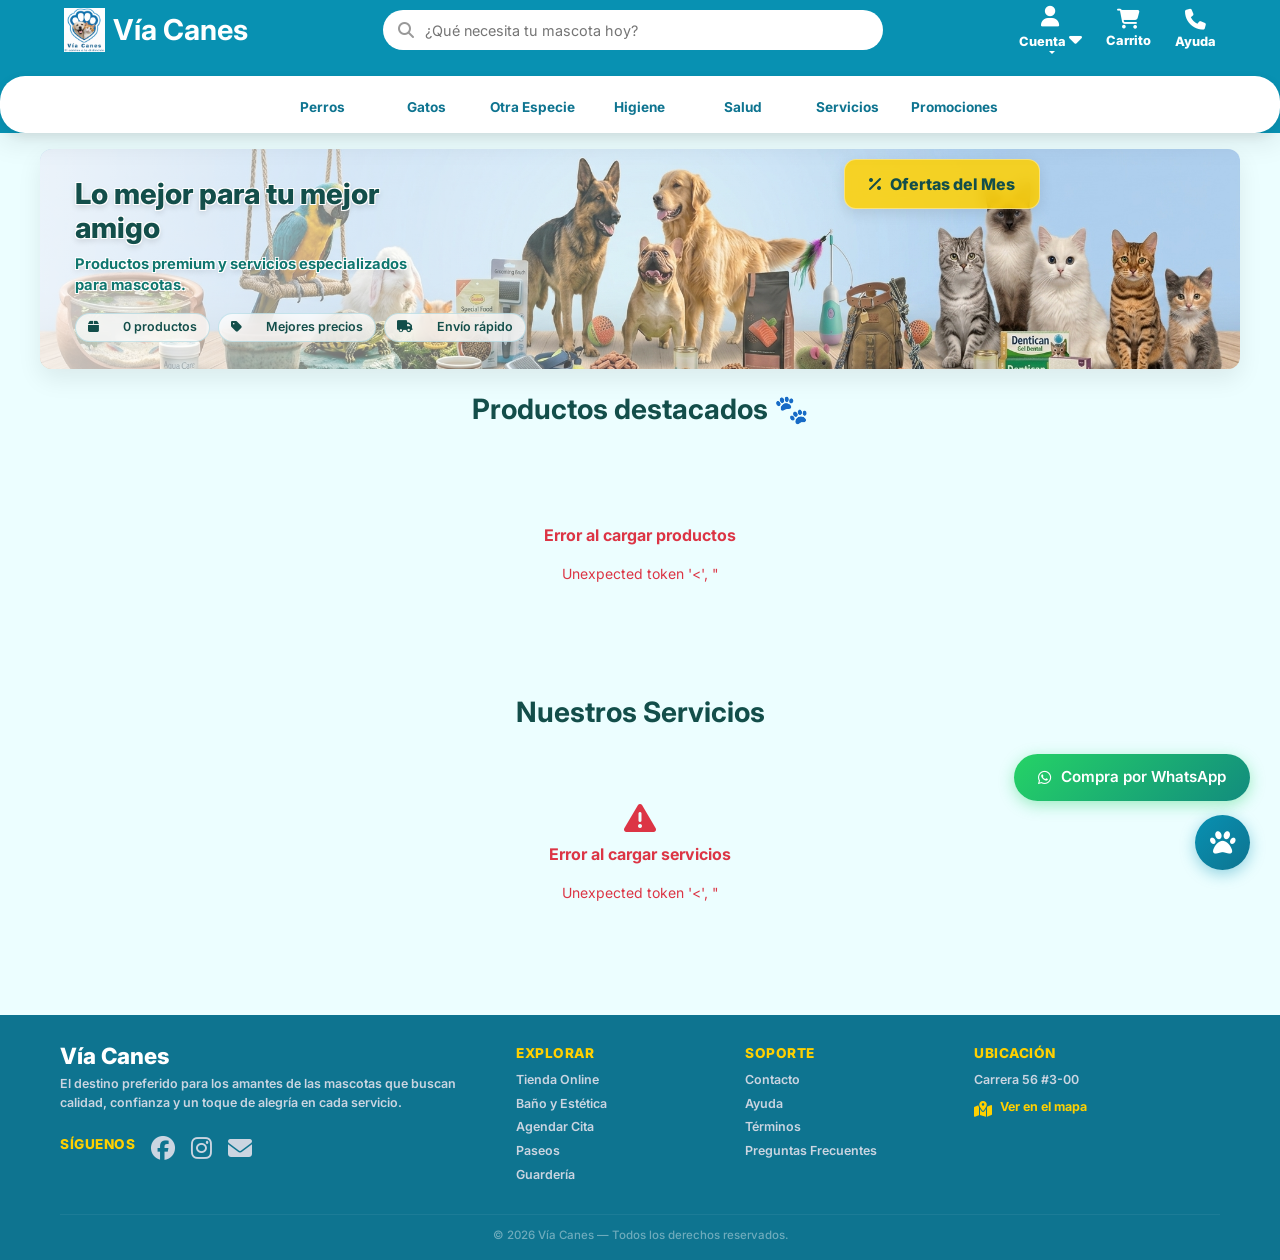
==== commit 5143b862: "fix(tienda): ajustar filtros por categoría y mostrar descripción completa en tarjetas" ====
--- a/index.html
+++ b/index.html
@@ -24,7 +24,7 @@
 <!-- Barra superior: Logo, Buscador y Accesos rápidos -->
 <div class="navbar-top">
 <!-- Contenedor del Logo de la marca -->
-<a href="/via_canes/index.html" class="logo-container text-decoration-none">
+<a href="index.html" class="logo-container text-decoration-none">
 <img src="img/logo.png" alt="Logo" class="logo-img">
 <span class="logo-text">Vía Canes</span>
 </a>
@@ -92,10 +92,7 @@
 <div class="img-circle"><img src="img/servicios-p.png" alt="Servicios" class="cat-img"></div>
 <span>Servicios</span>
 </a>
-<a href="index.html?tipo=categoria&valor=Citas" class="cat-item">
-<div class="img-circle"><img src="img/calendario.png" alt="Citas" class="cat-img"></div>
-<span>Citas</span>
-</a>
+
 <a href="html/promociones.html" class="cat-item">
 <div class="img-circle"><img src="img/ofertas.png" alt="Promociones" class="cat-img"></div>
 <span>Promociones</span>
@@ -213,25 +210,25 @@
 
 <!-- Columna 2: Navegación Interna -->
 <div class="footer-col">
-<h3>Explorar</h3>
-<ul>
-<li><a href="../index.html">Tienda Online</a></li>
-<li><a href="../index.html?tipo=categoria&valor=Higiene">Baño y Estética</a></li>
-<li><a href="../index.html?tipo=categoria&valor=Citas">Agendar Cita</a></li>
-<li><a href="../index.html?tipo=categoria&valor=Servicios">Paseos</a></li>
-<li><a href="../index.html?tipo=categoria&valor=Servicios">Guardería</a></li>
-</ul>
+  <h3>Explorar</h3>
+  <ul>
+    <li><a href="index.html">Tienda Online</a></li>
+    <li><a href="index.html?tipo=categoria&valor=Higiene">Baño y Estética</a></li>
+    <li><a href="index.html?tipo=categoria&valor=Citas">Agendar Cita</a></li>
+    <li><a href="index.html?tipo=categoria&valor=Paseos">Paseos</a></li>
+    <li><a href="index.html?tipo=categoria&valor=Guarderia">Guardería</a></li>
+  </ul>
 </div>
 
 <!-- Columna 3: Soporte -->
 <div class="footer-col">
-<h3>Soporte</h3>
-<ul>
-<li><a href="ayuda.html">Contacto</a></li>
-<li><a href="ayuda.html">Ayuda</a></li>
-<li><a href="ayuda.html">Términos</a></li>
-<li><a href="ayuda.html">Preguntas Frecuentes</a></li>
-</ul>
+  <h3>Soporte</h3>
+  <ul>
+    <li><a href="html/ayuda.html">Contacto</a></li>
+    <li><a href="html/ayuda.html">Ayuda</a></li>
+    <li><a href="html/ayuda.html">Términos</a></li>
+    <li><a href="html/ayuda.html">Preguntas Frecuentes</a></li>
+  </ul>
 </div>
 
 <!-- Columna 4: Ubicación -->
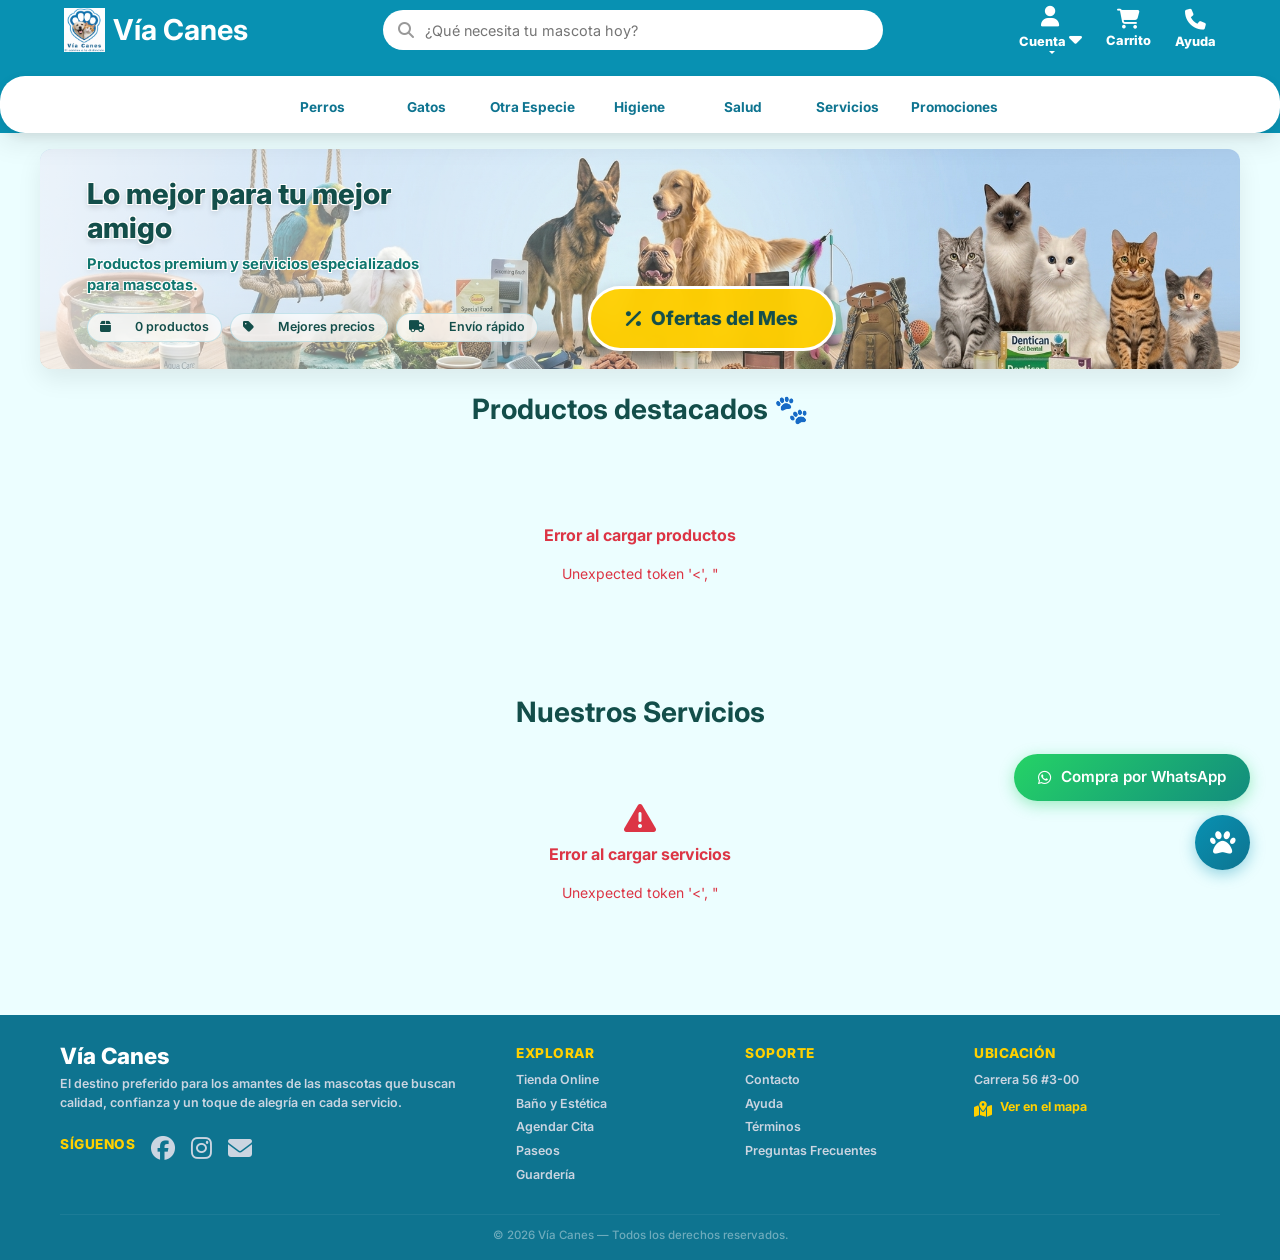
==== commit 4f57b3b1: "fix: unificar tarjetas de promociones y corregir cálculo de ahorro - Usar procesarYRenderizar() en p" ====
--- a/index.html
+++ b/index.html
@@ -102,63 +102,79 @@
 
 <!-- SECCIÓN HERO - Banner promocional principal -->
 <section class="hero">
-<div class="banner-overlay"></div>
-
-<!-- Botón posicionado arriba a la derecha -->
-<a href="html/promociones.html" class="btn-main text-decoration-none">
-<i class="fa fa-percent"></i> Ofertas del Mes
-</a>
-
-<div class="hero-content">
-<!-- Bloque de textos (Izquierda) -->
-<div class="hero-text">
-<h1>Lo mejor para tu mejor amigo</h1>
-<p>Productos premium y servicios especializados para mascotas.</p>
-
-<!-- Estadísticas / Iconos en fila inferior -->
-<div class="banner-stats">
-<div class="stat-item">
-<i class="fa fa-box"></i>
-<span id="bannerProductCountHero">0 productos</span>
-</div>
-<div class="stat-item">
-<i class="fa fa-tag"></i>
-<span>Mejores precios</span>
-</div>
-<div class="stat-item">
-<i class="fa fa-truck"></i>
-<span>Envío rápido</span>
-</div>
-</div>
-</div>
-</div>
+  <div class="banner-overlay"></div>
+
+  <!-- Botón promocional centrado arriba -->
+  <a href="html/promociones.html" class="btn-main text-decoration-none">
+    <i class="fa fa-percent"></i>
+    <span>Ofertas del Mes</span>
+  </a>
+
+  <div class="hero-content container">
+    <!-- Bloque de textos (Izquierda) -->
+    <div class="hero-text">
+      <h1>Lo mejor para tu mejor amigo</h1>
+      <p>Productos premium y servicios especializados para mascotas.</p>
+
+      <!-- Estadísticas / Iconos en fila inferior -->
+      <div class="banner-stats">
+        <div class="stat-item">
+          <i class="fa fa-box"></i>
+          <span id="bannerProductCountHero">0 productos</span>
+        </div>
+        <div class="stat-item">
+          <i class="fa fa-tag"></i>
+          <span>Mejores precios</span>
+        </div>
+        <div class="stat-item">
+          <i class="fa fa-truck"></i>
+          <span>Envío rápido</span>
+        </div>
+      </div>
+    </div>
+  </div>
 </section>
 
-<!-- BANNER DINÁMICO - Oculto por defecto (Se activa mediante JS) -->
+<!-- BANNER DINÁMICO - Oculto por defecto (Se activa mediante JS al elegir categoría) -->
 <section class="category-banner" id="categoryBanner" style="display: none;">
-<div class="banner-overlay"></div>
-<div class="banner-content container">
-<div class="banner-text">
-<span class="banner-badge" id="bannerBadge">Categoría</span>
-<h2 class="banner-title" id="bannerTitle">Título de categoría</h2>
-<p class="banner-description" id="bannerDescription">Descripción de la categoría</p>
-<div class="banner-stats">
-<div class="stat-item">
-<i class="fa fa-box"></i>
-<span id="bannerProductCount">0 productos</span>
-</div>
-<div class="stat-item">
-<i class="fa fa-tag"></i>
-<span>Mejores precios</span>
-</div>
-<div class="stat-item">
-<i class="fa fa-truck"></i>
-<span>Envío rápido</span>
-</div>
-</div>
-</div>
-</div>
+  <div class="banner-overlay"></div>
+
+  <!-- Botón 1: Ofertas del Mes (Centrado arriba) -->
+  <a href="html/promociones.html" class="btn-main btn-banner-center text-decoration-none">
+    <i class="fa fa-percent"></i>
+    <span>Ofertas del Mes</span>
+  </a>
+
+  <!-- Botón 2: Volver a la Tienda (Arriba a la derecha) -->
+  <a href="index.html" class="btn-main btn-banner-right text-decoration-none">
+    <i class="fa fa-store"></i>
+    <span>Volver a la Tienda</span>
+  </a>
+
+  <div class="banner-content container">
+    <div class="banner-text">
+      <span class="banner-badge" id="bannerBadge">Categoría</span>
+      <h2 class="banner-title" id="bannerTitle">Título de categoría</h2>
+      <p class="banner-description" id="bannerDescription">Descripción de la categoría</p>
+
+      <div class="banner-stats">
+        <div class="stat-item">
+          <i class="fa fa-box"></i>
+          <span id="bannerProductCount">0 productos</span>
+        </div>
+        <div class="stat-item">
+          <i class="fa fa-tag"></i>
+          <span>Mejores precios</span>
+        </div>
+        <div class="stat-item">
+          <i class="fa fa-truck"></i>
+          <span>Envío rápido</span>
+        </div>
+      </div>
+    </div>
+  </div>
 </section>
+
 
 <!-- CONTENIDO PRINCIPAL (MAIN) - Grid de Productos y Servicios -->
 <main class="container mt-4" id="storeSection">
--- a/css/style.css
+++ b/css/style.css
@@ -1,5 +1,5 @@
 /* ==========================================================================
-   🐾 STYLE.CSS v2.0 - VERSIÓN FINAL OPTIMIZADA
+   🐾 STYLE.CSS v1 - VERSIÓN FINAL OPTIMIZADA Y UNIFICADA
    Petshop Premium - Banners, Productos, Servicios, Carrito y Componentes
    Paleta: Verde Azulado / Cian / Dorado / Coral
    ========================================================================== */
@@ -220,51 +220,93 @@
     box-shadow: 0 4px 12px rgba(255, 208, 0, 0.4);
 }
 
-/* Botón destacado del banner - CORREGIDO */
+/* --- BOTONES DE BANNER (UNIFICADOS Y SIN DUPLICADOS) --- */
+
+/* Estilo base compartido para botones de banner */
 .hero .btn-main,
-.category-banner .btn-main {
+.category-banner .btn-main,
+.btn-volver-top,
+.btn-ofertas-bottom {
     position: absolute;
-    top: 10px;
-    right: 200px;
-    z-index: 12;
+    z-index: 15;
+    width: auto !important;
+    min-width: unset !important;
     display: inline-flex;
     align-items: center;
     justify-content: center;
-    gap: 0.5rem;
-    padding: 0.75rem 1.5rem;
-    font-size: 1rem; /* ✅ Corregido: era 1.9rem (ilegible) */
-    font-weight: 800;
-    border-radius: var(--radius-sm);
-    background: rgba(255, 208, 0, 0.85);
+    border-radius: 50rem;
     backdrop-filter: blur(8px);
     -webkit-backdrop-filter: blur(8px);
-    border: 1px solid rgba(255, 255, 255, 0.4);
-    color: var(--banner-title-color);
-    font-family: var(--banner-font-family);
     text-decoration: none;
     white-space: nowrap;
-    box-shadow: 0 4px 14px rgba(0, 0, 0, 0.1);
+    box-shadow: 0 4px 14px rgba(0, 0, 0, 0.2);
     transition: all 0.25s ease;
 }
 
+/* Botón "Ofertas del Mes" -> GRANDE EN EL CENTRO ABAJO */
+.hero .btn-main,
+.category-banner .btn-banner-center,
+.btn-ofertas-bottom {
+    top: auto;
+    bottom: 18px;
+    left: 56%;
+    right: auto;
+    transform: translateX(-50%);
+    padding: 0.95rem 2.2rem;
+    font-size: 1.2rem;
+    font-weight: 800;
+    gap: 0.55rem;
+    background: rgba(255, 208, 0, 0.96);
+    border: 3px solid var(--white);
+    color: var(--text-dark);
+}
+
 .hero .btn-main i,
-.category-banner .btn-main i {
-    color: var(--banner-title-color);
-    font-size: 1rem;
-    transition: color 0.25s ease;
+.category-banner .btn-banner-center i,
+.btn-ofertas-bottom i {
+     font-size: 1.25rem;
 }
 
 .hero .btn-main:hover,
-.category-banner .btn-main:hover {
+.category-banner .btn-banner-center:hover,
+.btn-ofertas-bottom:hover {
     background: var(--primary-dark);
-    color: var(--white); /* ✅ Corregido: era #ffffff directo */
-    border-color: rgba(255, 255, 255, 0.6);
-    transform: scale(1.02);
-}
-
-.hero .btn-main:hover i,
-.category-banner .btn-main:hover i {
-    color: var(--white);
+    color: var(--white);
+    border-color: var(--accent);
+    transform: translateX(-50%) translateY(-3px) scale(1.03);
+}
+
+/* Botón "Volver a la Tienda" -> PEQUEÑO ARRIBA A LA DERECHA */
+.category-banner .btn-banner-right,
+.banner-ofertas .btn-promo-back,
+.btn-volver-top {
+    top: 16px;
+    bottom: auto;
+    right: 24px;
+    left: auto;
+    transform: none;
+    padding: 0.4rem 0.95rem;
+    font-size: 0.8rem;
+    font-weight: 700;
+    gap: 0.4rem;
+    background: rgba(255, 255, 255, 0.95);
+    border: 2px solid var(--primary);
+    color: var(--primary-dark);
+}
+
+.category-banner .btn-banner-right i,
+.banner-ofertas .btn-promo-back i,
+.btn-volver-top i {
+    font-size: 0.85rem;
+}
+
+.category-banner .btn-banner-right:hover,
+.banner-ofertas .btn-promo-back:hover,
+.btn-volver-top:hover {
+    background: var(--primary);
+    color: var(--white);
+    border-color: var(--accent);
+    transform: translateY(-2px);
 }
 
 /* Accesibilidad: focus visible */
@@ -284,6 +326,27 @@
 .banner-otros     { background-image: url('../img/banners/banner-otros_animales.png'); }
 .banner-ofertas   { background-image: url('../img/banners/banner-ofertas.jpg'); }
 
+/* Contenedor específico Promociones */
+.hero.banner-ofertas {
+    position: relative;
+    min-height: 290px;
+    padding: 30px 5% !important;
+    display: flex;
+    align-items: center;
+    overflow: hidden;
+}
+
+.hero.banner-ofertas .banner-overlay {
+    pointer-events: none;
+}
+
+.hero.banner-ofertas .hero-content {
+    width: 100%;
+    padding-top: 0 !important;
+    position: relative;
+    z-index: 5;
+}
+
 /* ==========================================================================
    3. TÍTULOS DE SECCIÓN
    ========================================================================== */
@@ -348,7 +411,7 @@
 
 .img-wrapper {
     width: 100%;
-    height: 220px;
+    height: 260px;
     display: flex;
     align-items: center;
     justify-content: center;
@@ -461,7 +524,8 @@
 
 .service-card img {
     width: 100%;
-    height: 260px;
+    height: 350px;
+    object-position: center top;
     object-fit: cover;
     transition: transform 0.5s ease;
 }
@@ -482,8 +546,9 @@
     margin-bottom: 10px;
 }
 
-.service-info p {
-    color: var(--text-light);
+.service-info p,
+.service-card .card-text {
+    display: none;
 }
 
 /* ==========================================================================
@@ -586,7 +651,6 @@
     color: var(--primary);
 }
 
-/* Tarjeta Resumen Independiente */
 .card.shadow-sm {
     border: none;
     background-color: var(--white);
@@ -665,26 +729,47 @@
     transform: translateY(-1px);
 }
 
-/* Opciones de Pago */
-.payment-option input[type="radio"] {
+/* Opciones de Pago (UNIFICADO) */
+.payment-option input[type="radio"],
+.payment-option input {
     display: none;
 }
 
 .payment-option label {
-    display: block;
-    padding: 1rem;
-    border: 2px solid #dee2e6;
-    border-radius: 0.8rem;
+    display: flex;
+    flex-direction: column;
+    align-items: center;
+    justify-content: center;
+    gap: 0.25rem;
+    width: 100%;
+    height: 100%;
+    padding: 1rem 0.5rem;
     text-align: center;
+    background: #fafafa;
+    border: 2px solid #e5e7eb;
+    border-radius: 14px;
+    font-weight: 600;
+    font-size: 0.9rem;
     cursor: pointer;
     transition: all 0.2s ease;
 }
 
-.payment-option input[type="radio"]:checked + label {
-    border-color: #0D8FBF;
-    background: rgba(13, 143, 191, 0.05);
-    color: #0D8FBF;
-    font-weight: bold;
+.payment-option label:hover {
+    border-color: var(--primary);
+    transform: translateY(-2px);
+}
+
+.payment-option input[type="radio"]:checked + label,
+.payment-option input:checked + label {
+    background: #fff;
+    border-color: var(--primary);
+    box-shadow: 0 4px 14px rgba(0, 0, 0, 0.08);
+    color: var(--primary);
+}
+
+.payment-option input:focus-visible + label {
+    outline: 3px solid rgba(8, 145, 178, 0.35);
+    outline-offset: 2px;
 }
 
 /* ==========================================================================
@@ -747,7 +832,6 @@
     font-weight: 600;
 }
 
-/* Botón seguir comprando */
 .btn-seguir-comprando {
     display: inline-flex;
     align-items: center;
@@ -871,7 +955,7 @@
 }
 
 /* ==========================================================================
-   9. FOOTER (SIN !important)
+   9. FOOTER
    ========================================================================== */
 .main-footer {
     background: var(--primary-dark);
@@ -960,7 +1044,7 @@
 }
 
 /* ==========================================================================
-   10. BOTONES FLOTANTES (WhatsApp + Paw)
+   10. BOTONES FLOTANTES
    ========================================================================== */
 .floating-buttons {
     position: fixed;
@@ -1384,7 +1468,295 @@
 }
 
 /* ==========================================================================
-   15. KEYFRAMES CENTRALIZADOS
+   15. CHECKOUT ESPECÍFICO (UNIFICADO)
+   ========================================================================== */
+
+/* Barra de progreso */
+.paso-circulo {
+    width: 38px;
+    height: 38px;
+    border-radius: 50%;
+    display: inline-flex;
+    align-items: center;
+    justify-content: center;
+    font-weight: 700;
+    font-size: 0.95rem;
+    flex-shrink: 0;
+    transition: all 0.3s ease;
+}
+
+.paso-circulo i { font-size: 12px; }
+
+.paso-completado {
+    background: #d1fae5;
+    color: #059669;
+    border: 2px solid #059669;
+}
+
+.paso-activo {
+    background: var(--primary);
+    color: #fff;
+    border: 2px solid var(--primary);
+    box-shadow: 0 0 0 5px rgba(8, 145, 178, 0.15);
+}
+
+.paso-pendiente {
+    background: #f3f4f6;
+    color: #9ca3af;
+    border: 2px solid #d1d5db;
+}
+
+.paso-finalizado {
+    background: #059669;
+    color: #fff;
+    border: 2px solid #059669;
+    box-shadow: 0 0 0 5px rgba(5, 150, 105, 0.15);
+}
+
+.paso-texto {
+    font-size: 15px;
+    font-weight: 500;
+    color: #6c757d;
+}
+
+.paso-texto-activo {
+    color: var(--primary);
+    font-weight: 700;
+}
+
+.paso-texto-finalizado {
+    color: #198754;
+    font-weight: 700;
+}
+
+.paso-separador {
+    color: #ced4da;
+    font-size: 12px;
+}
+
+/* Resumen Sticky */
+.sticky-summary {
+    position: sticky;
+    top: 90px;
+}
+
+/* Items de Checkout */
+.checkout-item {
+    display: flex;
+    align-items: center;
+    gap: 10px;
+    padding: 8px 0;
+    border-bottom: 1px dashed #e9ecef;
+}
+
+.checkout-item:last-child { border-bottom: 0; }
+
+.checkout-item img {
+    width: 44px;
+    height: 44px;
+    object-fit: cover;
+    border-radius: 10px;
+    flex-shrink: 0;
+}
+
+.checkout-item .ci-nombre {
+    font-size: 0.85rem;
+    font-weight: 600;
+    color: #212529;
+    line-height: 1.2;
+}
+
+.checkout-item .ci-cantidad {
+    font-size: 0.75rem;
+    color: #adb5bd;
+}
+
+.checkout-item .ci-precio {
+    font-size: 0.85rem;
+    font-weight: 700;
+    margin-left: auto;
+    white-space: nowrap;
+}
+
+/* Pantalla de Confirmación */
+.confirmacion-header {
+    background: linear-gradient(135deg, #1d618a, #113d58);
+    position: relative;
+    overflow: hidden;
+    animation: aparecerSuave 0.5s ease both;
+}
+
+.confirmacion-icono {
+    position: relative;
+    width: 92px;
+    height: 92px;
+    border-radius: 50%;
+    background: linear-gradient(135deg, #2ecc71, #198754);
+    display: flex;
+    align-items: center;
+    justify-content: center;
+    font-size: 2.4rem;
+    color: #fff;
+    box-shadow: 0 12px 30px rgba(25, 135, 84, 0.45);
+    animation: iconoPop 0.55s cubic-bezier(0.68, -0.55, 0.27, 1.55) both;
+}
+
+.confirmacion-icono i {
+    animation: checkPop 0.35s ease-out 0.45s both;
+}
+
+.confirmacion-icono::after {
+    content: '';
+    position: absolute;
+    inset: -6px;
+    border-radius: 50%;
+    border: 2px solid rgba(46, 204, 113, 0.55);
+    animation: ripple 1s ease-out 0.6s both;
+}
+
+#pantalla-confirmacion .card {
+    animation: aparecerSuave 0.45s ease-out both;
+}
+
+/* QR */
+#img-qr-real,
+#canvas-qr-dinamico {
+    width: 280px;
+    height: 280px;
+    max-width: 80vw;
+    image-rendering: -webkit-optimize-contrast;
+}
+
+#qr-estatico-box .bg-white {
+    padding: 20px;
+}
+
+#contenedor-pago-final {
+    padding: 2rem 1.5rem;
+}
+
+/* Botón WhatsApp Pago */
+.btn-wa-pago {
+    background: linear-gradient(135deg, #25d366, #128c7e);
+    color: #ffffff;
+    border: none;
+    border-radius: 50px;
+    font-weight: 700;
+    font-size: 1rem;
+    padding: 12px 20px;
+    cursor: pointer;
+    display: inline-flex;
+    align-items: center;
+    justify-content: center;
+    gap: 8px;
+    box-shadow: 0 4px 15px rgba(37, 211, 102, 0.35);
+    transition: all 0.3s ease;
+}
+
+.btn-wa-pago:hover {
+    background: linear-gradient(135deg, #1ebe5d, #0f7a6c);
+    color: #ffffff;
+    transform: translateY(-2px);
+    box-shadow: 0 6px 18px rgba(37, 211, 102, 0.45);
+}
+
+#btnConfirmarPedido:disabled {
+    opacity: 0.6;
+    cursor: not-allowed;
+}
+
+#btn-wa-confirmacion {
+    background: #25d366;
+    color: #fff;
+}
+
+#btn-wa-confirmacion:hover {
+    background: #1fb857;
+    color: #fff;
+}
+
+/* ==========================================================================
+   16. BOTONES STORE ADICIONALES
+   ========================================================================== */
+.btn-store-primary {
+    background-color: var(--primary);
+    color: var(--white);
+    border: 2px solid var(--primary);
+    box-shadow: 0 4px 12px rgba(8, 145, 178, 0.25);
+    transition: all 0.25s ease;
+}
+
+.btn-store-primary:hover {
+    background-color: var(--primary-dark);
+    border-color: var(--accent);
+    color: var(--white);
+    transform: translateY(-2px);
+    box-shadow: 0 6px 18px rgba(8, 145, 178, 0.35);
+}
+
+.btn-store-primary:hover i {
+    color: var(--accent);
+    transition: color 0.25s ease;
+}
+
+.btn-hero-promo {
+    position: absolute;
+    top: 24px;
+    right: 24px;
+    z-index: 10;
+    background-color: var(--secondary);
+    color: var(--white);
+    border: 2px solid var(--accent);
+    box-shadow: 0 4px 15px rgba(0, 0, 0, 0.25);
+    transition: all 0.25s ease;
+}
+
+.btn-hero-promo:hover {
+    background-color: var(--primary);
+    border-color: var(--white);
+    color: var(--white);
+    transform: translateY(-2px);
+    box-shadow: 0 6px 20px rgba(8, 145, 178, 0.4);
+}
+
+.btn-hero-promo i {
+    color: var(--accent);
+    transition: transform 0.25s ease;
+}
+
+.btn-hero-promo:hover i {
+    transform: rotate(-12deg) scale(1.1);
+}
+
+.btn-store-back {
+    background-color: var(--white);
+    color: var(--primary-dark);
+    border: 2px solid var(--primary);
+    box-shadow: 0 3px 10px rgba(8, 145, 178, 0.12);
+    transition: all 0.25s ease;
+}
+
+.btn-store-back .icon-arrow {
+    transition: transform 0.25s ease;
+}
+
+.btn-store-back:hover {
+    background-color: var(--primary);
+    color: var(--white);
+    transform: translateY(-2px);
+    box-shadow: 0 6px 16px rgba(8, 145, 178, 0.25);
+}
+
+.btn-store-back:hover .icon-arrow {
+    transform: translateX(-4px);
+}
+
+.hidden {
+    display: none;
+}
+
+/* ==========================================================================
+   17. KEYFRAMES CENTRALIZADOS (SIN DUPLICADOS)
    ========================================================================== */
 @keyframes bannerSlideIn {
     from { opacity: 0; transform: translateY(-20px); }
@@ -1426,6 +1798,68 @@
 @keyframes badge-pulse {
     0%, 100% { transform: scale(1); }
     50% { transform: scale(1.08); }
+}
+
+@keyframes pawFloatUp {
+    0% { opacity: 0; transform: translateY(0) scale(0.5) rotate(0deg); }
+    20% { opacity: 1; transform: translateY(-10px) scale(1.2) rotate(-10deg); }
+    100% { opacity: 0; transform: translateY(-60px) scale(0.8) rotate(15deg); }
+}
+
+@keyframes toast-enter {
+    0% { transform: translateX(100%) scale(0.7); opacity: 0; }
+    50% { transform: translateX(-10px) scale(1.05); }
+    70% { transform: translateX(5px) scale(0.95); }
+    100% { transform: translateX(0) scale(1); opacity: 1; }
+}
+
+@keyframes toast-exit {
+    0% { transform: translateX(0); opacity: 1; }
+    100% { transform: translateX(100%); opacity: 0; }
+}
+
+@keyframes shake {
+    0%, 100% { transform: translateX(0); }
+    10%, 30%, 50%, 70%, 90% { transform: translateX(-8px); }
+    20%, 40%, 60%, 80% { transform: translateX(8px); }
+}
+
+@keyframes shake-soft {
+    0%, 100% { transform: translateX(0); }
+    25% { transform: translateX(-5px); }
+    75% { transform: translateX(5px); }
+}
+
+@keyframes popIn {
+    0% { transform: scale(0); opacity: 0; }
+    70% { transform: scale(1.15); }
+    100% { transform: scale(1); opacity: 1; }
+}
+
+@keyframes iconoPop {
+    0% { transform: scale(0); opacity: 0; }
+    70% { transform: scale(1.15); }
+    100% { transform: scale(1); opacity: 1; }
+}
+
+@keyframes checkPop {
+    0% { transform: scale(0); }
+    100% { transform: scale(1); }
+}
+
+@keyframes ripple {
+    0% { transform: scale(1); opacity: 0.8; }
+    100% { transform: scale(1.8); opacity: 0; }
+}
+
+@keyframes aparecerSuave {
+    from { opacity: 0; transform: translateY(14px); }
+    to { opacity: 1; transform: translateY(0); }
+}
+
+@keyframes error-pulse {
+    0%, 100% { background-color: transparent; }
+    50% { background-color: rgba(220, 53, 69, 0.1); }
 }
 
 /* Animaciones premium */
@@ -1435,7 +1869,6 @@
 @keyframes fadeInRight { from { opacity: 0; transform: translateX(40px); } to { opacity: 1; transform: translateX(0); } }
 @keyframes zoomIn { from { opacity: 0; transform: scale(0.8); } to { opacity: 1; transform: scale(1); } }
 @keyframes zoomInRotate { from { opacity: 0; transform: scale(0.5) rotate(-10deg); } to { opacity: 1; transform: scale(1) rotate(0); } }
-@keyframes shake { 0%, 100% { transform: translateX(0); } 10%, 30%, 50%, 70%, 90% { transform: translateX(-8px); } 20%, 40%, 60%, 80% { transform: translateX(8px); } }
 @keyframes wiggle { 0%, 100% { transform: rotate(0deg); } 25% { transform: rotate(-12deg); } 75% { transform: rotate(12deg); } }
 @keyframes jelly { 0% { transform: scale(1, 1); } 30% { transform: scale(1.25, 0.75); } 40% { transform: scale(0.75, 1.25); } 50% { transform: scale(1.15, 0.85); } 65% { transform: scale(0.95, 1.05); } 75% { transform: scale(1.05, 0.95); } 100% { transform: scale(1, 1); } }
 @keyframes pawPrint { 0% { opacity: 0; transform: scale(0.3) rotate(-20deg); } 50% { opacity: 1; transform: scale(1) rotate(0deg); } 100% { opacity: 0; transform: scale(1.2) rotate(10deg); } }
@@ -1447,12 +1880,10 @@
 @keyframes rotateSlow { from { transform: rotate(0deg); } to { transform: rotate(360deg); } }
 @keyframes shimmer { 0% { background-position: -200% center; } 100% { background-position: 200% center; } }
 @keyframes gradientShift { 0% { background-position: 0% 50%; } 50% { background-position: 100% 50%; } 100% { background-position: 0% 50%; } }
-@keyframes ripple { 0% { box-shadow: 0 0 0 0 rgba(8, 145, 178, 0.5); } 100% { box-shadow: 0 0 0 20px rgba(8, 145, 178, 0); } }
-@keyframes pulseRing { 0% { box-shadow: 0 0 0 0 rgba(8, 145, 178, 0.6), 0 0 0 0 rgba(8, 145, 178, 0.4); } 50% { box-shadow: 0 0 0 10px rgba(8, 145, 178, 0), 0 0 0 20px rgba(8, 145, 178, 0); } 100% { box-shadow: 0 0 0 0 rgba(8, 145, 178, 0.6), 0 0 0 0 rgba(8, 145, 178, 0.4); } }
+@keyframes pulseRing { 0% { box-shadow: 0 0 0 0 rgba(8, 145, 178, 0.6); } 50% { box-shadow: 0 0 0 10px rgba(8, 145, 178, 0); } 100% { box-shadow: 0 0 0 0 rgba(8, 145, 178, 0.6); } }
 @keyframes slideInRight { from { transform: translateX(120%); opacity: 0; } to { transform: translateX(0); opacity: 1; } }
 @keyframes slideOutRight { from { transform: translateX(0); opacity: 1; } to { transform: translateX(120%); opacity: 0; } }
 @keyframes bounceIn { 0% { transform: scale(0.3); opacity: 0; } 50% { transform: scale(1.1); opacity: 1; } 70% { transform: scale(0.9); } 100% { transform: scale(1); } }
-@keyframes popIn { 0% { transform: scale(0); opacity: 0; } 70% { transform: scale(1.15); } 100% { transform: scale(1); opacity: 1; } }
 @keyframes dotsBounce { 0%, 80%, 100% { transform: scale(0); opacity: 0.5; } 40% { transform: scale(1); opacity: 1; } }
 @keyframes pawSpinner { 0% { transform: rotate(0deg); } 100% { transform: rotate(360deg); } }
 @keyframes skeletonPulse { 0% { background-position: -200px 0; } 100% { background-position: calc(200px + 100%) 0; } }
@@ -1461,7 +1892,7 @@
 @keyframes neonGlow { 0%, 100% { text-shadow: 0 0 5px var(--primary), 0 0 10px var(--primary), 0 0 20px var(--primary); } 50% { text-shadow: 0 0 10px var(--accent), 0 0 20px var(--accent), 0 0 40px var(--accent); } }
 
 /* ==========================================================================
-   16. CLASES UTILITARIAS DE ANIMACIÓN
+   18. CLASES UTILITARIAS DE ANIMACIÓN
    ========================================================================== */
 .animate-fade-up { animation: fadeInUp 0.6s ease-out both; }
 .animate-fade-down { animation: fadeInDown 0.6s ease-out both; }
@@ -1497,7 +1928,7 @@
     animation: gradientShift 6s ease infinite;
 }
 
-.btn-ripple { animation: ripple 1.5s infinite; }
+.btn-ripple { animation: pulseRing 1.5s infinite; }
 .pulse-ring { animation: pulseRing 2s infinite; }
 
 .btn-magnetic {
@@ -1556,7 +1987,6 @@
 .glitch-hover:hover { animation: glitch 0.3s ease infinite; }
 .neon-text { animation: neonGlow 2s ease-in-out infinite; }
 
-/* Delays escalonados */
 .delay-100 { animation-delay: 0.1s; }
 .delay-200 { animation-delay: 0.2s; }
 .delay-300 { animation-delay: 0.3s; }
@@ -1572,8 +2002,62 @@
     animation: fadeIn 0.5s ease-in-out;
 }
 
+/* Huellita mágica */
+.magic-paw {
+    position: absolute;
+    font-size: 1.5rem;
+    color: var(--primary);
+    pointer-events: none;
+    z-index: 9999;
+    opacity: 0;
+    animation: pawFloatUp 0.8s cubic-bezier(0.25, 0.46, 0.45, 0.94) forwards;
+    filter: drop-shadow(0 4px 6px rgba(8, 145, 178, 0.3));
+}
+
+.magic-paw.gold {
+    color: var(--accent);
+    filter: drop-shadow(0 4px 6px rgba(255, 208, 0, 0.4));
+}
+
+/* Toasts */
+.toast {
+    transform: translateX(100%);
+    opacity: 0;
+    transition: all 0.4s cubic-bezier(0.68, -0.55, 0.265, 1.55);
+}
+
+.toast.show {
+    transform: translateX(0);
+    opacity: 1;
+    animation: toast-enter 0.5s cubic-bezier(0.68, -0.55, 0.265, 1.55);
+}
+
+.toast.hiding {
+    animation: toast-exit 0.3s ease-in forwards;
+}
+
+/* Contador carrito */
+#contador-carrito {
+    display: inline-block;
+    transition: transform 0.2s ease;
+}
+
+#contador-carrito.popIn {
+    animation: popIn 0.3s cubic-bezier(0.175, 0.885, 0.32, 1.275);
+}
+
+/* Inputs con error */
+.input-error {
+    border: 2px solid #dc3545;
+    animation: shake-soft 0.4s ease-in-out;
+}
+
+.error-highlight {
+    animation: error-pulse 0.5s ease-in-out;
+}
+
 /* ==========================================================================
-   17. RESPONSIVE
+   19. RESPONSIVE
    ========================================================================== */
 @media (max-width: 1200px) {
     .main-grid { grid-template-columns: repeat(3, 1fr); }
@@ -1610,8 +2094,12 @@
         width: 0;
         height: 0;
     }
-
-    .sticky-summary { position: sticky; top: 100px; }
+}
+
+@media (max-width: 991.98px) {
+    .sticky-summary { position: static; }
+    .paso-circulo { width: 32px; height: 32px; font-size: 0.85rem; }
+    .paso-texto { font-size: 0.8rem; }
 }
 
 @media (max-width: 900px) {
@@ -1652,14 +2140,22 @@
         padding: 0.4rem 0.8rem;
     }
 
+    /* Botones banner en móvil */
     .hero .btn-main,
-    .category-banner .btn-main {
-        position: relative;
-        top: auto;
-        right: auto;
-        width: auto;
+    .category-banner .btn-banner-center,
+    .btn-ofertas-bottom {
+        bottom: 12px;
+        padding: 0.5rem 1.2rem;
         font-size: 0.88rem;
-        padding: 0.5rem 1.1rem;
+    }
+
+    .category-banner .btn-banner-right,
+    .banner-ofertas .btn-promo-back,
+    .btn-volver-top {
+        top: 12px;
+        right: 12px;
+        padding: 0.35rem 0.8rem;
+        font-size: 0.75rem;
     }
 
     .banner-overlay {
@@ -1711,6 +2207,13 @@
         right: 10px;
         font-size: 0.75rem;
         padding: 6px 12px;
+    }
+
+    .btn-hero-promo {
+        top: 16px;
+        right: 16px;
+        padding: 6px 14px;
+        font-size: 0.85rem;
     }
 }
 
@@ -1766,7 +2269,7 @@
 }
 
 /* ==========================================================================
-   18. ACCESIBILIDAD
+   20. ACCESIBILIDAD
    ========================================================================== */
 @media (prefers-reduced-motion: reduce) {
     *,
@@ -1777,445 +2280,4 @@
         transition-duration: 0.01ms;
         scroll-behavior: auto;
     }
-}
-/* ==========================================================================
-   ANIMACIÓN MÁGICA: HUELLITA AL AGREGAR AL CARRITO
-   ========================================================================== */
-.magic-paw {
-    position: absolute;
-    font-size: 1.5rem;
-    color: var(--primary); /* Usa el cian de tu marca */
-    pointer-events: none; /* Evita que la huella bloquee nuevos clics */
-    z-index: 9999;
-    opacity: 0;
-    animation: pawFloatUp 0.8s cubic-bezier(0.25, 0.46, 0.45, 0.94) forwards;
-    filter: drop-shadow(0 4px 6px rgba(8, 145, 178, 0.3)); /* Sombra suave */
-}
-
-/* Variación dorada para un efecto más "mágico" (opcional, cambia 'color' arriba si prefieres esta) */
-.magic-paw.gold {
-    color: var(--accent);
-    filter: drop-shadow(0 4px 6px rgba(255, 208, 0, 0.4));
-}
-
-@keyframes pawFloatUp {
-    0% {
-        opacity: 0;
-        transform: translateY(0) scale(0.5) rotate(0deg);
-    }
-    20% {
-        opacity: 1;
-        transform: translateY(-10px) scale(1.2) rotate(-10deg);
-    }
-    100% {
-        opacity: 0;
-        transform: translateY(-60px) scale(0.8) rotate(15deg);
-    }
-}
-/* =============================================
-   ANIMACIONES DE NOTIFICACIONES (TOAST)
-   ============================================= */
-
-/* 1. SLIDE IN RIGHT + TOAST ENTER (Entrada de notificación) */
-.toast {
-    transform: translateX(100%);
-    opacity: 0;
-    transition: all 0.4s cubic-bezier(0.68, -0.55, 0.265, 1.55); /* Efecto elástico */
-}
-
-.toast.show {
-    transform: translateX(0);
-    opacity: 1;
-    animation: toast-enter 0.5s cubic-bezier(0.68, -0.55, 0.265, 1.55);
-}
-
-@keyframes toast-enter {
-    0% {
-        transform: translateX(100%) scale(0.7);
-        opacity: 0;
-    }
-    50% {
-        transform: translateX(-10px) scale(1.05);
-    }
-    70% {
-        transform: translateX(5px) scale(0.95);
-    }
-    100% {
-        transform: translateX(0) scale(1);
-        opacity: 1;
-    }
-}
-
-/* 2. SLIDE OUT RIGHT + TOAST EXIT (Salida de notificación) */
-.toast.hiding {
-    animation: toast-exit 0.3s ease-in forwards;
-}
-
-@keyframes toast-exit {
-    0% {
-        transform: translateX(0);
-        opacity: 1;
-    }
-    100% {
-        transform: translateX(100%);
-        opacity: 0;
-    }
-}
-
-/* =============================================
-   ANIMACIÓN DE ERROR (SHAKE)
-   ============================================= */
-
-/* 3. SHAKE - Sacudida horizontal para errores */
-.shake {
-    animation: shake 0.5s cubic-bezier(0.36, 0.07, 0.19, 0.97) both;
-}
-
-@keyframes shake {
-    0%, 100% {
-        transform: translateX(0);
-    }
-    10%, 30%, 50%, 70%, 90% {
-        transform: translateX(-8px);
-    }
-    20%, 40%, 60%, 80% {
-        transform: translateX(8px);
-    }
-}
-
-/* Versión más suave para inputs */
-.shake-soft {
-    animation: shake-soft 0.4s ease-in-out both;
-}
-
-@keyframes shake-soft {
-    0%, 100% { transform: translateX(0); }
-    25% { transform: translateX(-5px); }
-    75% { transform: translateX(5px); }
-}
-
-/* =============================================
-   ANIMACIÓN DE CONTADOR (POP IN)
-   ============================================= */
-
-/* 4. POP IN - Efecto rápido para el contador del carrito */
-#contador-carrito {
-    display: inline-block;
-    transition: transform 0.2s ease;
-}
-
-#contador-carrito.popIn {
-    animation: popIn 0.3s cubic-bezier(0.175, 0.885, 0.32, 1.275);
-}
-
-@keyframes popIn {
-    0% {
-        transform: scale(0.5);
-        opacity: 0;
-    }
-    50% {
-        transform: scale(1.3);
-    }
-    70% {
-        transform: scale(0.9);
-    }
-    100% {
-        transform: scale(1);
-        opacity: 1;
-    }
-}
-
-/* =============================================
-   CLASES UTILITARIAS ADICIONALES
-   ============================================= */
-
-/* Borde rojo animado para inputs con error */
-.input-error {
-    border: 2px solid #dc3545 !important;
-    animation: shake-soft 0.4s ease-in-out;
-}
-
-/* Fondo rojo pulsante para errores */
-.error-highlight {
-    animation: error-pulse 0.5s ease-in-out;
-}
-
-@keyframes error-pulse {
-    0%, 100% { background-color: transparent; }
-    50% { background-color: rgba(220, 53, 69, 0.1); }
-}
-/* ==================== BARRA DE PROGRESO ==================== */
-    .paso-circulo {
-        width: 30px; height: 30px;
-        display: inline-flex; align-items: center; justify-content: center;
-        border-radius: 50%;
-        font-size: 13px; font-weight: 700;
-        transition: all .3s ease;
-    }
-    .paso-circulo i { font-size: 12px; }
-    .paso-completado { background-color: #198754; color: #fff; border: 2px solid #198754; }
-    .paso-activo {
-        background-color: var(--primary, #0d6efd); color: #fff;
-        box-shadow: 0 0 0 4px rgba(13, 110, 253, .18);
-    }
-    .paso-pendiente { background-color: #fff; color: #adb5bd; border: 2px dashed #adb5bd; }
-    .paso-texto { font-size: 15px; font-weight: 500; color: #6c757d; }
-    .paso-texto-activo { color: var(--primary, #0d6efd); font-weight: 700; }
-    .paso-texto-finalizado { color: #198754; font-weight: 700; }
-    .paso-separador { color: #ced4da; font-size: 12px; }
-
-    /* Estado final: pedido confirmado */
-    .paso-finalizado {
-        background-color: #198754 !important; color: #fff !important;
-        border: 2px solid #198754 !important; box-shadow: none !important;
-    }
-
-    /* ==================== MÉTODOS DE PAGO ==================== */
-    .payment-option input { display: none; }
-    .payment-option label {
-        display: block; text-align: center;
-        padding: 18px 10px;
-        border: 2px solid #e9ecef; border-radius: 14px;
-        cursor: pointer; background: #fff;
-        font-weight: 600; color: #6c757d; font-size: .9rem;
-        transition: all .25s ease;
-        height: 100%;
-    }
-    .payment-option label:hover {
-        border-color: #cde6f7;
-        transform: translateY(-2px);
-    }
-    .payment-option input:checked + label {
-        border-color: var(--primary, #0d6efd);
-        background: #f0f7ff;
-        color: var(--primary, #0d6efd);
-        box-shadow: 0 4px 14px rgba(13, 110, 253, .12);
-    }
-
-    /* ==================== RESUMEN STICKY ==================== */
-    .sticky-summary { position: sticky; top: 100px; }
-    @media (max-width: 991.98px) { .sticky-summary { position: static; } }
-    .checkout-item {
-        display: flex; align-items: center; gap: 10px;
-        padding: 8px 0;
-        border-bottom: 1px dashed #e9ecef;
-    }
-    .checkout-item:last-child { border-bottom: 0; }
-    .checkout-item img {
-        width: 44px; height: 44px; object-fit: cover;
-        border-radius: 10px; flex-shrink: 0;
-    }
-    .checkout-item .ci-nombre {
-        font-size: .85rem; font-weight: 600; color: #212529;
-        line-height: 1.2;
-    }
-    .checkout-item .ci-cantidad { font-size: .75rem; color: #adb5bd; }
-    .checkout-item .ci-precio {
-        font-size: .85rem; font-weight: 700; margin-left: auto; white-space: nowrap;
-    }
-
-    /* ==================== PANTALLA DE CONFIRMACIÓN ==================== */
-    .confirmacion-header { background: linear-gradient(135deg, #1d618a, #113d58); }
-
-    .confirmacion-icono {
-        position: relative;
-        width: 92px; height: 92px;
-        border-radius: 50%;
-        background: linear-gradient(135deg, #2ecc71, #198754);
-        display: flex; align-items: center; justify-content: center;
-        font-size: 2.4rem; color: #fff;
-        box-shadow: 0 12px 30px rgba(25, 135, 84, .45);
-        animation: iconoPop .55s cubic-bezier(.68, -.55, .27, 1.55) both;
-    }
-    .confirmacion-icono i { animation: checkPop .35s ease-out .45s both; }
-    .confirmacion-icono::after {
-        content: '';
-        position: absolute; inset: -6px;
-        border-radius: 50%;
-        border: 2px solid rgba(46, 204, 113, .55);
-        animation: ripple 1s ease-out .6s both;
-    }
-    @keyframes iconoPop { from { transform: scale(0); opacity: 0; } to { transform: scale(1); opacity: 1; } }
-    @keyframes checkPop  { from { transform: scale(.3); opacity: 0; } to { transform: scale(1); opacity: 1; } }
-    @keyframes ripple    { from { transform: scale(.85); opacity: 1; } to { transform: scale(1.8); opacity: 0; } }
-
-    #pantalla-confirmacion .card { animation: aparecerSuave .45s ease-out both; }
-    @keyframes aparecerSuave { from { opacity: 0; transform: translateY(14px); } to { opacity: 1; transform: translateY(0); } }
-    /* ==========================================
-   PAGO POR WHATSAPP (CHECKOUT)
-   ========================================== */
-.btn-wa-pago {
-    background: linear-gradient(135deg, #25d366, #128c7e);
-    color: #ffffff;
-    border: none;
-    border-radius: 50px;
-    font-weight: 700;
-    font-size: 1rem;
-    padding: 12px 20px;
-    cursor: pointer;
-    display: inline-flex;
-    align-items: center;
-    justify-content: center;
-    gap: 8px;
-    box-shadow: 0 4px 15px rgba(37, 211, 102, 0.35);
-    transition: all 0.3s ease;
-}
-.btn-wa-pago:hover {
-    background: linear-gradient(135deg, #1ebe5d, #0f7a6c);
-    color: #ffffff;
-    transform: translateY(-2px);
-    box-shadow: 0 6px 18px rgba(37, 211, 102, 0.45);
-}
-#btnConfirmarPedido:disabled {
-    opacity: 0.6;
-    cursor: not-allowed;
-}
-/* ═══════════════════════════════════════════════════════
-   checkout.css — Vía Canes
-   Estilos exclusivos de checkout.html (progreso, pago,
-   resumen sticky y confirmación animada)
-   ═══════════════════════════════════════════════════════ */
-
-/* ── Barra de progreso (Carrito → Checkout → Confirmación) ── */
-.paso-circulo {
-    width: 38px; height: 38px; border-radius: 50%;
-    display: inline-flex; align-items: center; justify-content: center;
-    font-weight: 700; font-size: .95rem; flex-shrink: 0;
-    transition: all .3s ease;
-}
-.paso-completado  { background: #d1fae5; color: #059669; border: 2px solid #059669; }
-.paso-activo      {
-    background: var(--primary, #7c4a21); color: #fff;
-    border: 2px solid var(--primary, #7c4a21);
-    box-shadow: 0 0 0 5px rgba(124, 74, 33, .15);
-}
-.paso-pendiente   { background: #f3f4f6; color: #9ca3af; border: 2px solid #d1d5db; }
-.paso-finalizado  {
-    background: #059669; color: #fff; border: 2px solid #059669;
-    box-shadow: 0 0 0 5px rgba(5, 150, 105, .15);
-}
-
-.paso-texto            { color: #6b7280; font-weight: 500; font-size: .9rem; }
-.paso-texto-activo     { color: var(--primary, #7c4a21); font-weight: 700; }
-.paso-texto-finalizado { color: #059669; font-weight: 700; }
-.paso-separador        { color: #d1d5db; font-size: .8rem; }
-
-/* ── Tarjetas de método de pago (radios estilizados) ── */
-.payment-option input { display: none; }
-.payment-option label {
-    display: flex; flex-direction: column; align-items: center; justify-content: center;
-    gap: .25rem; width: 100%; height: 100%;
-    padding: 1rem .5rem; text-align: center;
-    background: #fafafa; border: 2px solid #e5e7eb; border-radius: 14px;
-    font-weight: 600; font-size: .9rem; cursor: pointer;
-    transition: all .2s ease;
-}
-.payment-option label:hover {
-    border-color: var(--primary, #7c4a21);
-    transform: translateY(-2px);
-}
-.payment-option input:checked + label {
-    background: #fff; border-color: var(--primary, #7c4a21);
-    box-shadow: 0 4px 14px rgba(0, 0, 0, .08);
-    color: var(--primary, #7c4a21);
-}
-/* Accesibilidad: si el usuario navega con Tab, se ve el foco */
-.payment-option input:focus-visible + label {
-    outline: 3px solid rgba(124, 74, 33, .35);
-    outline-offset: 2px;
-}
-
-/* ── Resumen pegajoso (columna derecha) ── */
-.sticky-summary { position: sticky; top: 90px; }
-
-/* ── Pantalla de confirmación ── */
-.confirmacion-header {
-    background: linear-gradient(135deg, var(--primary, #7c4a21) 0%, var(--primary-dark, #4e2e15) 100%);
-    position: relative; overflow: hidden;
-    animation: aparecerSuave .5s ease both;
-}
-.confirmacion-icono {
-    width: 84px; height: 84px; background: #fff; border-radius: 50%;
-    display: flex; align-items: center; justify-content: center;
-    font-size: 2.4rem; color: #059669; position: relative;
-    animation: iconoPop .6s cubic-bezier(.68, -0.55, .27, 1.55) .15s both;
-}
-/* Anillo que late alrededor del check */
-.confirmacion-icono::after {
-    content: ''; position: absolute; inset: 0; border-radius: 50%;
-    border: 3px solid rgba(255, 255, 255, .6);
-    animation: ripple 1.8s ease-out .6s infinite;
-}
-.confirmacion-icono i { animation: checkPop .4s ease .45s both; }
-
-/* ── Botón WhatsApp (lo crea el JS en la confirmación) ── */
-#btn-wa-confirmacion { background: #25d366; color: #fff; }
-#btn-wa-confirmacion:hover { background: #1fb857; color: #fff; }
-
-/* ── Animaciones ── */
-@keyframes iconoPop {
-    0%   { transform: scale(0); opacity: 0; }
-    70%  { transform: scale(1.15); }
-    100% { transform: scale(1); opacity: 1; }
-}
-@keyframes checkPop {
-    0%   { transform: scale(0); }
-    100% { transform: scale(1); }
-}
-@keyframes ripple {
-    0%   { transform: scale(1);   opacity: .8; }
-    100% { transform: scale(1.8); opacity: 0; }
-}
-@keyframes aparecerSuave {
-    from { opacity: 0; transform: translateY(14px); }
-    to   { opacity: 1; transform: translateY(0); }
-}
-
-/* ── Móvil: el resumen deja de ser sticky, progreso más compacto ── */
-@media (max-width: 991.98px) {
-    .sticky-summary { position: static; }
-    .paso-circulo   { width: 32px; height: 32px; font-size: .85rem; }
-    .paso-texto     { font-size: .8rem; }
-}
-/* Stepper */
-        .paso-circulo { width: 32px; height: 32px; border-radius: 50%; display: inline-flex; align-items: center; justify-content: center; font-weight: 600; font-size: 14px; }
-        .paso-completado { background-color: #e2f0fd; color: #0d6efd; }
-        .paso-activo { background-color: var(--primary); color: white; }
-        .paso-pendiente { background-color: #e0e0e0; color: #6c757d; }
-        .paso-texto { font-size: 14px; font-weight: 500; color: #495057; }
-        .paso-texto-activo { color: var(--primary); font-weight: 700; }
-
-        /* Opciones de Pago */
-        .payment-option input[type="radio"] { display: none; }
-        .payment-option label {
-            display: block; padding: 15px; border: 2px solid #dee2e6; border-radius: 12px;
-            cursor: pointer; text-align: center; transition: all 0.2s ease; background: #fff; height: 100%;
-        }
-        .payment-option input[type="radio"]:checked + label {
-            border-color: var(--primary); background-color: #f0fdfa; color: var(--primary-dark);
-            box-shadow: 0 4px 12px rgba(15,118,110,0.1);
-        }
-
-        .btn-primary { background-color: var(--primary); border: none; }
-        .btn-primary:hover { background-color: var(--primary-dark); }
-        .hidden { display: none !important; }
-        /* ═══════════════════════════════════════════════
-   QR MÁS GRANDE Y NÍTIDO
-   ═══════════════════════════════════════════════ */
-#img-qr-real, 
-#canvas-qr-dinamico {
-    width: 280px !important;
-    height: 280px !important;
-    max-width: 80vw !important; /* Evita que se salga en celulares pequeños */
-    image-rendering: -webkit-optimize-contrast; /* Mejora la nitidez en Safari/Chrome */
-}
-
-/* Aumentar un poco el marco blanco que rodea al QR para que se vea más elegante */
-#qr-estatico-box .bg-white {
-    padding: 20px !important;
-}
-
-/* Asegurar que el contenedor del QR tenga espacio suficiente */
-#contenedor-pago-final {
-    padding: 2rem 1.5rem !important;
 }
